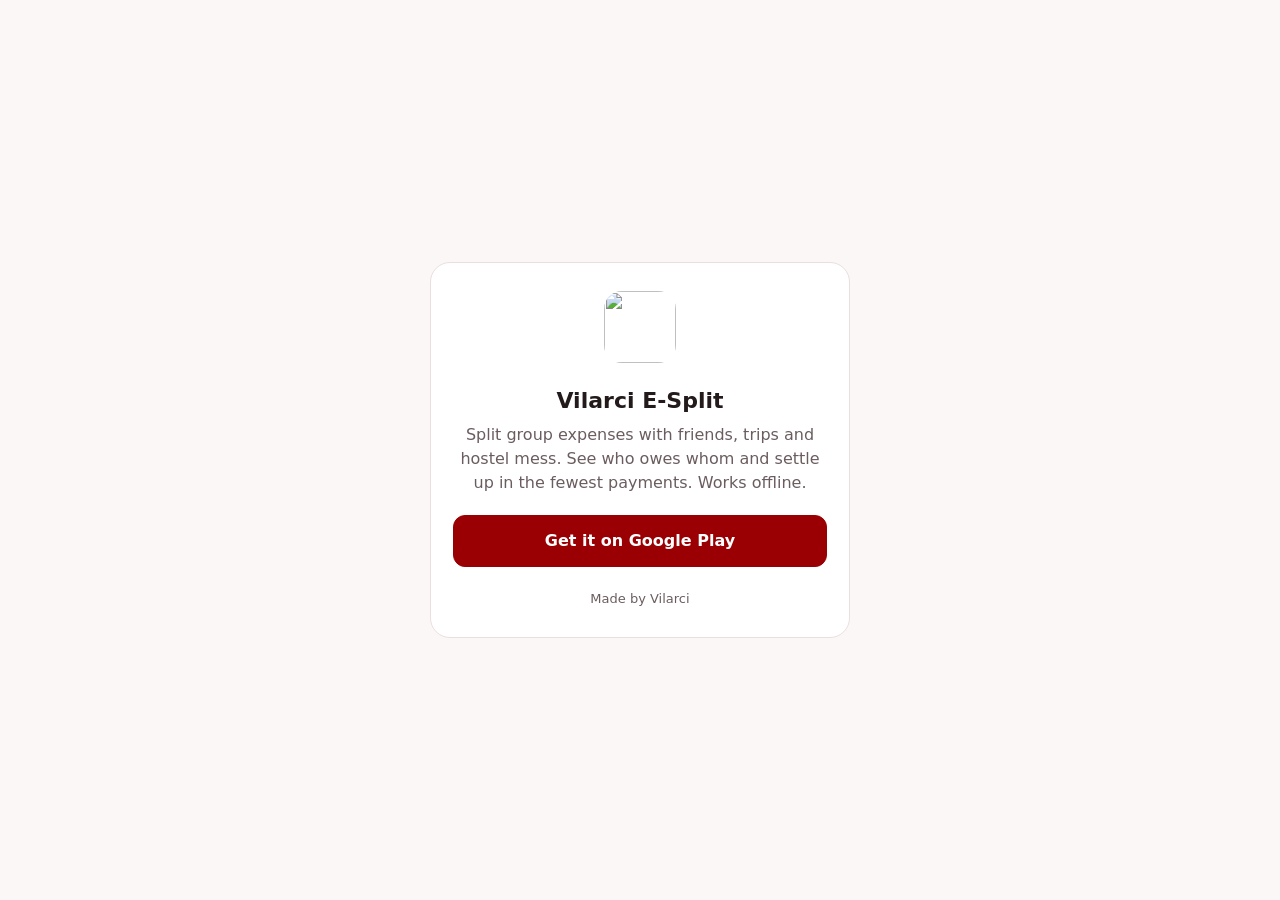
==== public/index.html @ 01f7b29c "Add the esplit.vilarci.in site: landing and invite page, App Links file - public/index.html: landing" ====
<!doctype html>
<html lang="en">
<head>
<meta charset="utf-8">
<meta name="viewport" content="width=device-width, initial-scale=1">
<title>Vilarci E-Split</title>
<meta name="description" content="Split group expenses with friends, trips and hostel mess. Works offline.">
<meta name="theme-color" content="#9A0003">
<link rel="icon" type="image/png" href="/favicon.png">
<link rel="apple-touch-icon" href="/icon-192.png">
<!-- Link previews (WhatsApp, Telegram). One page serves every path, so these stay general. -->
<meta property="og:type" content="website">
<meta property="og:site_name" content="Vilarci E-Split">
<meta property="og:title" content="Vilarci E-Split">
<meta property="og:description" content="Split group expenses with friends. Tap to join the group or get the app.">
<meta property="og:image" content="https://esplit.vilarci.in/icon-512.png">
<style>
  :root {
    --bg: #fbf7f6;
    --card: #ffffff;
    --text: #231a1b;
    --muted: #6b5d5f;
    --line: #eadfdf;
    --brand: #9a0003;
    --brand-text: #7a1f2b;
    --on-brand: #ffffff;
    --code-bg: #f6eeee;
  }
  @media (prefers-color-scheme: dark) {
    :root {
      --bg: #141012;
      --card: #1e181a;
      --text: #f3eced;
      --muted: #b4a7a9;
      --line: #342a2c;
      --brand: #b3141b;
      --brand-text: #f0a3a8;
      --on-brand: #ffffff;
      --code-bg: #2a2023;
    }
  }
  * { box-sizing: border-box; }
  body {
    margin: 0;
    min-height: 100vh;
    background: var(--bg);
    color: var(--text);
    font: 16px/1.5 system-ui, -apple-system, "Segoe UI", Roboto, "Noto Sans", sans-serif;
    display: flex;
    align-items: center;
    justify-content: center;
    padding: 24px 16px;
  }
  main {
    width: 100%;
    max-width: 420px;
    background: var(--card);
    border: 1px solid var(--line);
    border-radius: 20px;
    padding: 28px 22px;
    text-align: center;
  }
  .logo { width: 72px; height: 72px; border-radius: 18px; }
  h1 { font-size: 22px; margin: 14px 0 4px; }
  p { margin: 6px 0; color: var(--muted); }
  .brand { color: var(--brand-text); font-weight: 600; }
  .code {
    margin: 18px 0 6px;
    padding: 12px;
    border-radius: 12px;
    background: var(--code-bg);
    font: 600 26px/1.2 ui-monospace, "Cascadia Mono", Consolas, monospace;
    letter-spacing: 3px;
    color: var(--text);
  }
  .actions { display: grid; gap: 10px; margin-top: 20px; }
  .btn {
    display: block;
    padding: 13px 16px;
    border-radius: 12px;
    font-weight: 600;
    text-decoration: none;
    border: 1px solid var(--brand);
    cursor: pointer;
    font-size: 16px;
  }
  .btn.primary { background: var(--brand); color: var(--on-brand); }
  .btn.ghost { background: transparent; color: var(--brand-text); }
  .small { font-size: 14px; }
  ol { text-align: left; color: var(--muted); padding-left: 20px; margin: 18px 0 0; font-size: 14px; }
  li { margin: 4px 0; }
  [hidden] { display: none !important; }
  footer { margin-top: 22px; font-size: 13px; color: var(--muted); }
</style>
</head>
<body>
<main>
  <img class="logo" src="/icon-192.png" alt="" width="72" height="72">

  <!-- esplit.vilarci.in -->
  <section id="home">
    <h1>Vilarci E-Split</h1>
    <p>Split group expenses with friends, trips and hostel mess. See who owes whom and settle up in the fewest payments. Works offline.</p>
    <div class="actions">
      <a class="btn primary play" href="#">Get it on Google Play</a>
    </div>
  </section>

  <!-- esplit.vilarci.in/join/<code> -->
  <section id="join" hidden>
    <h1>You're invited to a group</h1>
    <p>on <span class="brand">Vilarci E-Split</span></p>
    <div class="code" id="code"></div>
    <button class="btn ghost small" id="copy" type="button">Copy code</button>
    <div class="actions">
      <a class="btn primary" id="open" href="#">Open in the app</a>
      <a class="btn ghost play" href="#">Get it on Google Play</a>
    </div>
    <ol>
      <li>Install the app (or update it to the latest version).</li>
      <li>Sign in. Joining a live group needs an account.</li>
      <li>Tap the invite link again, or enter the code in the app.</li>
    </ol>
  </section>

  <!-- a join link with a code that can't be right -->
  <section id="broken" hidden>
    <h1>This invite link doesn't look right</h1>
    <p>Ask the person who sent it for a new link or QR code.</p>
    <div class="actions">
      <a class="btn ghost play" href="#">Get the app</a>
    </div>
  </section>

  <footer>Made by Vilarci</footer>
</main>

<script>
  // Invite codes: 8 characters, no look-alikes (no 0/O or 1/I). Same rule as the app.
  var CODE = /^[23456789ABCDEFGHJKLMNPQRSTUVWXYZ]{8}$/;
  var PACKAGE = 'in.vilarci.expensesplit';
  var SCHEME = 'vesplit';

  // Cloudflare Pages serves this page for every path (there is no 404.html),
  // so /join/K7QM2XPA lands here. ?c=K7QM2XPA works too.
  function readCode() {
    var m = location.pathname.match(/^\/join\/([^/]+)/i);
    var raw = m ? decodeURIComponent(m[1]) : new URLSearchParams(location.search).get('c');
    return raw === null ? null : raw.toUpperCase().replace(/[\s-]/g, '');
  }

  function playUrl(code) {
    var url = 'https://play.google.com/store/apps/details?id=' + PACKAGE;
    // Kept by Play through the install, so a later app version can join by itself.
    return code ? url + '&referrer=' + encodeURIComponent('join=' + code) : url;
  }

  var code = readCode();
  var joining = code !== null;
  var valid = joining && CODE.test(code);

  document.querySelectorAll('.play').forEach(function (a) {
    a.href = playUrl(valid ? code : null);
  });

  if (joining) {
    document.getElementById('home').hidden = true;
    document.title = valid ? 'Join a group · Vilarci E-Split' : 'Invite link · Vilarci E-Split';
  }

  if (joining && !valid) {
    document.getElementById('broken').hidden = false;
  } else if (valid) {
    document.getElementById('join').hidden = false;
    document.getElementById('code').textContent = code.slice(0, 4) + '-' + code.slice(4);

    // Android: open the app if it's installed, else Play. Elsewhere there's no app to open.
    var open = document.getElementById('open');
    if (/Android/i.test(navigator.userAgent)) {
      open.href = 'intent://join/' + code + '#Intent;scheme=' + SCHEME + ';package=' + PACKAGE +
        ';S.browser_fallback_url=' + encodeURIComponent(playUrl(code)) + ';end';
    } else {
      open.hidden = true;
    }

    var copy = document.getElementById('copy');
    copy.addEventListener('click', function () {
      if (!navigator.clipboard) return;
      navigator.clipboard.writeText(code).then(function () {
        copy.textContent = 'Copied';
        setTimeout(function () { copy.textContent = 'Copy code'; }, 1500);
      });
    });
  }
</script>
</body>
</html>
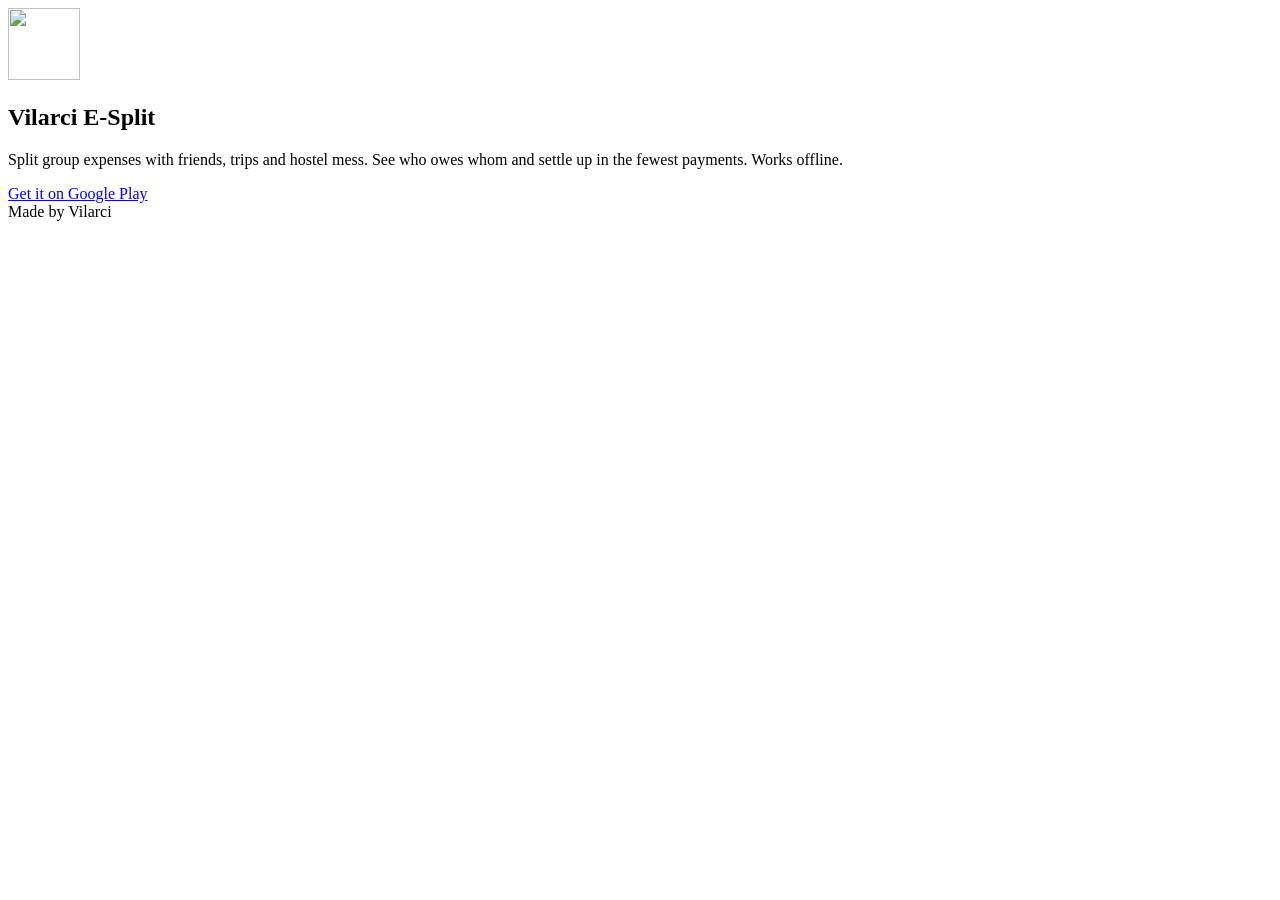
==== commit 66577e21: "Add a 404 page and keep invite links working with _redirects - public/404.html: "Page not found" wit" ====
--- a/public/index.html
+++ b/public/index.html
@@ -8,90 +8,13 @@
 <meta name="theme-color" content="#9A0003">
 <link rel="icon" type="image/png" href="/favicon.png">
 <link rel="apple-touch-icon" href="/icon-192.png">
-<!-- Link previews (WhatsApp, Telegram). One page serves every path, so these stay general. -->
+<!-- Link previews (WhatsApp, Telegram). This page serves / and every /join/<code>, so these stay general. -->
 <meta property="og:type" content="website">
 <meta property="og:site_name" content="Vilarci E-Split">
 <meta property="og:title" content="Vilarci E-Split">
 <meta property="og:description" content="Split group expenses with friends. Tap to join the group or get the app.">
 <meta property="og:image" content="https://esplit.vilarci.in/icon-512.png">
-<style>
-  :root {
-    --bg: #fbf7f6;
-    --card: #ffffff;
-    --text: #231a1b;
-    --muted: #6b5d5f;
-    --line: #eadfdf;
-    --brand: #9a0003;
-    --brand-text: #7a1f2b;
-    --on-brand: #ffffff;
-    --code-bg: #f6eeee;
-  }
-  @media (prefers-color-scheme: dark) {
-    :root {
-      --bg: #141012;
-      --card: #1e181a;
-      --text: #f3eced;
-      --muted: #b4a7a9;
-      --line: #342a2c;
-      --brand: #b3141b;
-      --brand-text: #f0a3a8;
-      --on-brand: #ffffff;
-      --code-bg: #2a2023;
-    }
-  }
-  * { box-sizing: border-box; }
-  body {
-    margin: 0;
-    min-height: 100vh;
-    background: var(--bg);
-    color: var(--text);
-    font: 16px/1.5 system-ui, -apple-system, "Segoe UI", Roboto, "Noto Sans", sans-serif;
-    display: flex;
-    align-items: center;
-    justify-content: center;
-    padding: 24px 16px;
-  }
-  main {
-    width: 100%;
-    max-width: 420px;
-    background: var(--card);
-    border: 1px solid var(--line);
-    border-radius: 20px;
-    padding: 28px 22px;
-    text-align: center;
-  }
-  .logo { width: 72px; height: 72px; border-radius: 18px; }
-  h1 { font-size: 22px; margin: 14px 0 4px; }
-  p { margin: 6px 0; color: var(--muted); }
-  .brand { color: var(--brand-text); font-weight: 600; }
-  .code {
-    margin: 18px 0 6px;
-    padding: 12px;
-    border-radius: 12px;
-    background: var(--code-bg);
-    font: 600 26px/1.2 ui-monospace, "Cascadia Mono", Consolas, monospace;
-    letter-spacing: 3px;
-    color: var(--text);
-  }
-  .actions { display: grid; gap: 10px; margin-top: 20px; }
-  .btn {
-    display: block;
-    padding: 13px 16px;
-    border-radius: 12px;
-    font-weight: 600;
-    text-decoration: none;
-    border: 1px solid var(--brand);
-    cursor: pointer;
-    font-size: 16px;
-  }
-  .btn.primary { background: var(--brand); color: var(--on-brand); }
-  .btn.ghost { background: transparent; color: var(--brand-text); }
-  .small { font-size: 14px; }
-  ol { text-align: left; color: var(--muted); padding-left: 20px; margin: 18px 0 0; font-size: 14px; }
-  li { margin: 4px 0; }
-  [hidden] { display: none !important; }
-  footer { margin-top: 22px; font-size: 13px; color: var(--muted); }
-</style>
+<link rel="stylesheet" href="/style.css">
 </head>
 <body>
 <main>
@@ -141,8 +64,7 @@
   var PACKAGE = 'in.vilarci.expensesplit';
   var SCHEME = 'vesplit';
 
-  // Cloudflare Pages serves this page for every path (there is no 404.html),
-  // so /join/K7QM2XPA lands here. ?c=K7QM2XPA works too.
+  // _redirects serves this page for /join/K7QM2XPA (the address stays). ?c=K7QM2XPA works too.
   function readCode() {
     var m = location.pathname.match(/^\/join\/([^/]+)/i);
     var raw = m ? decodeURIComponent(m[1]) : new URLSearchParams(location.search).get('c');
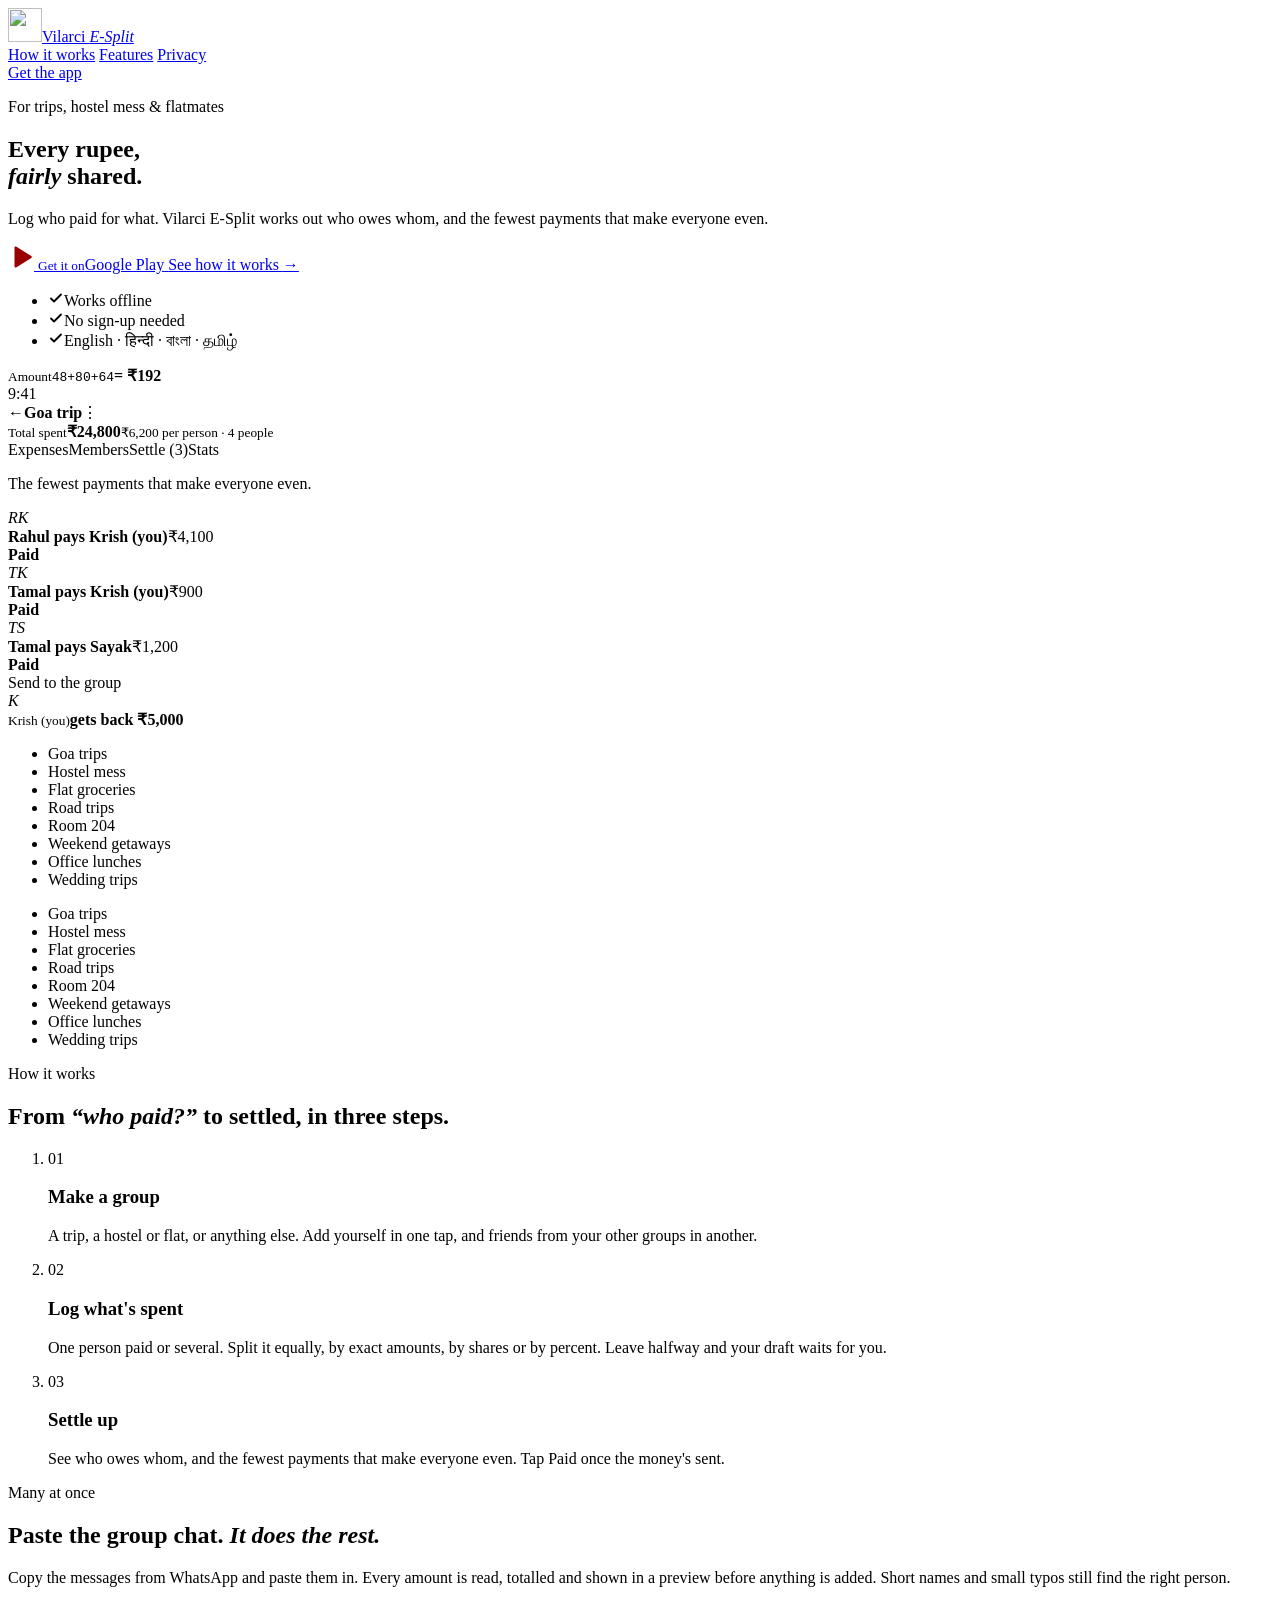
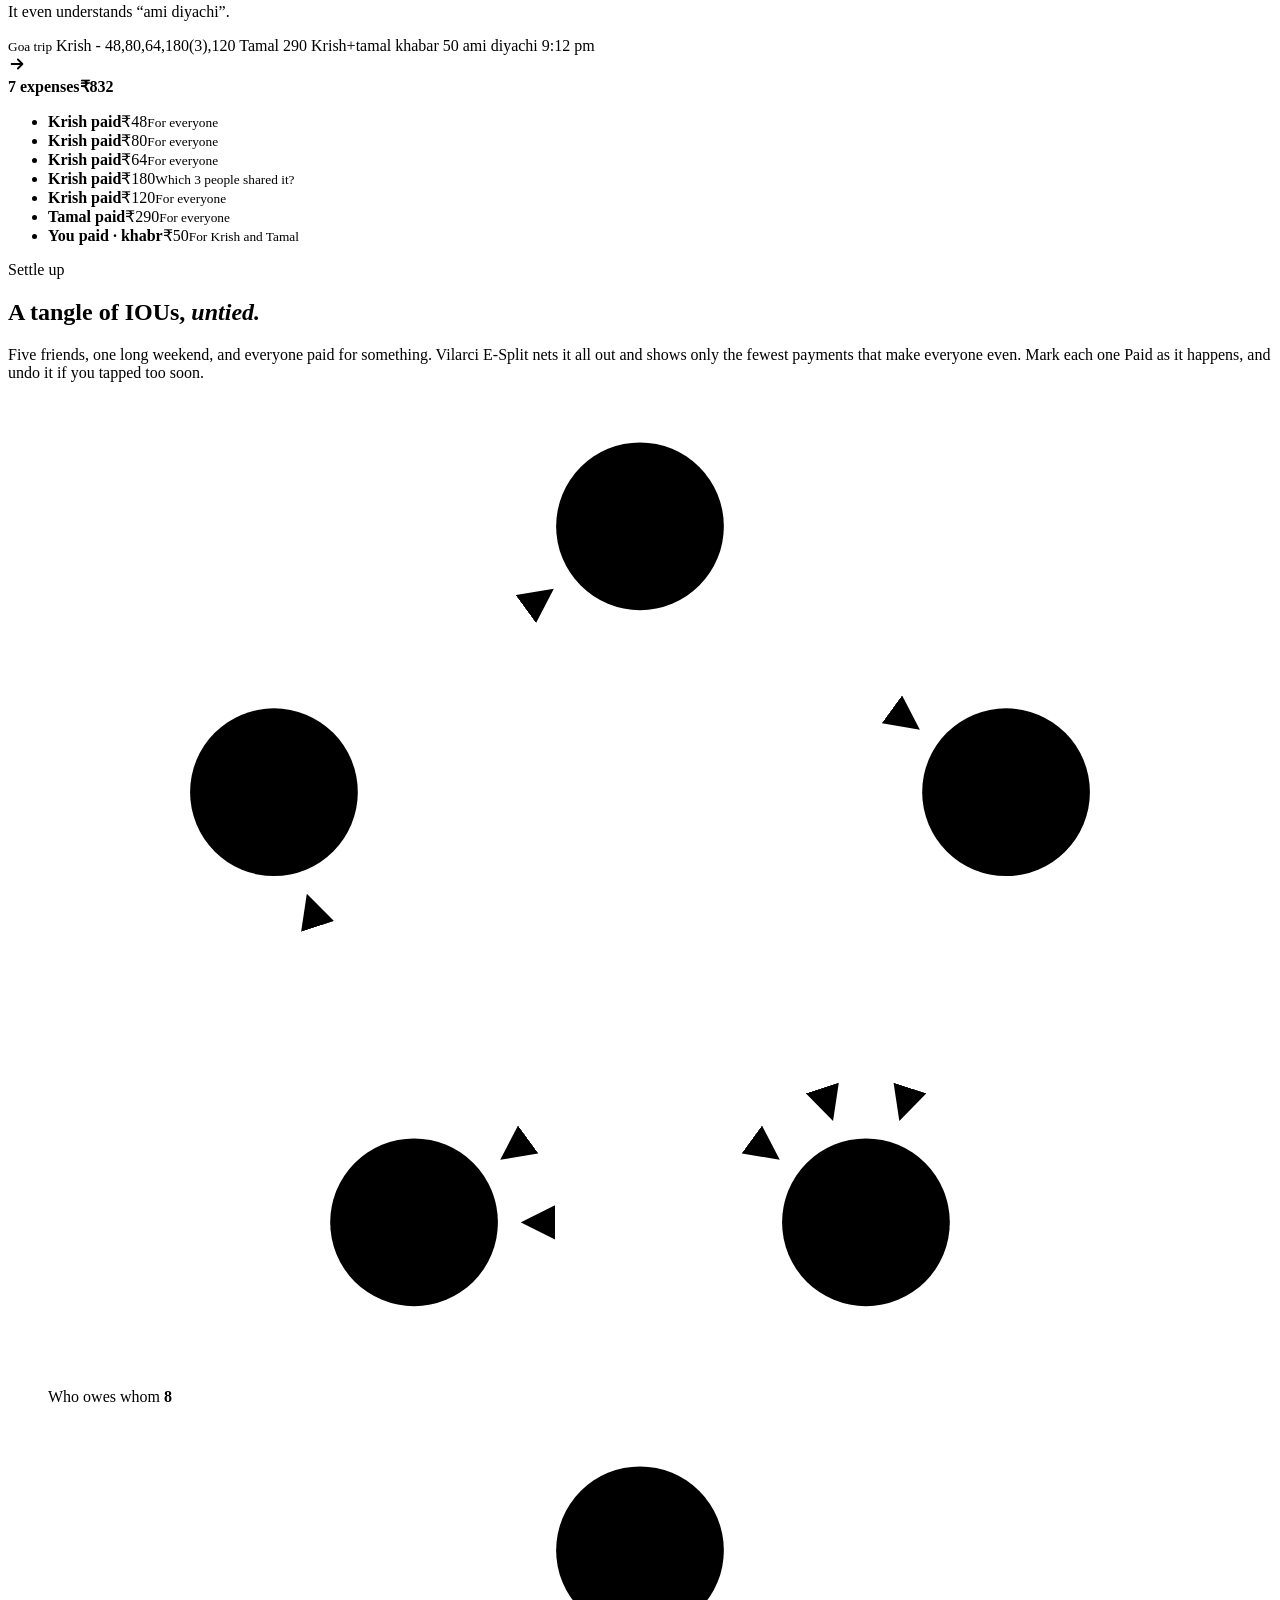
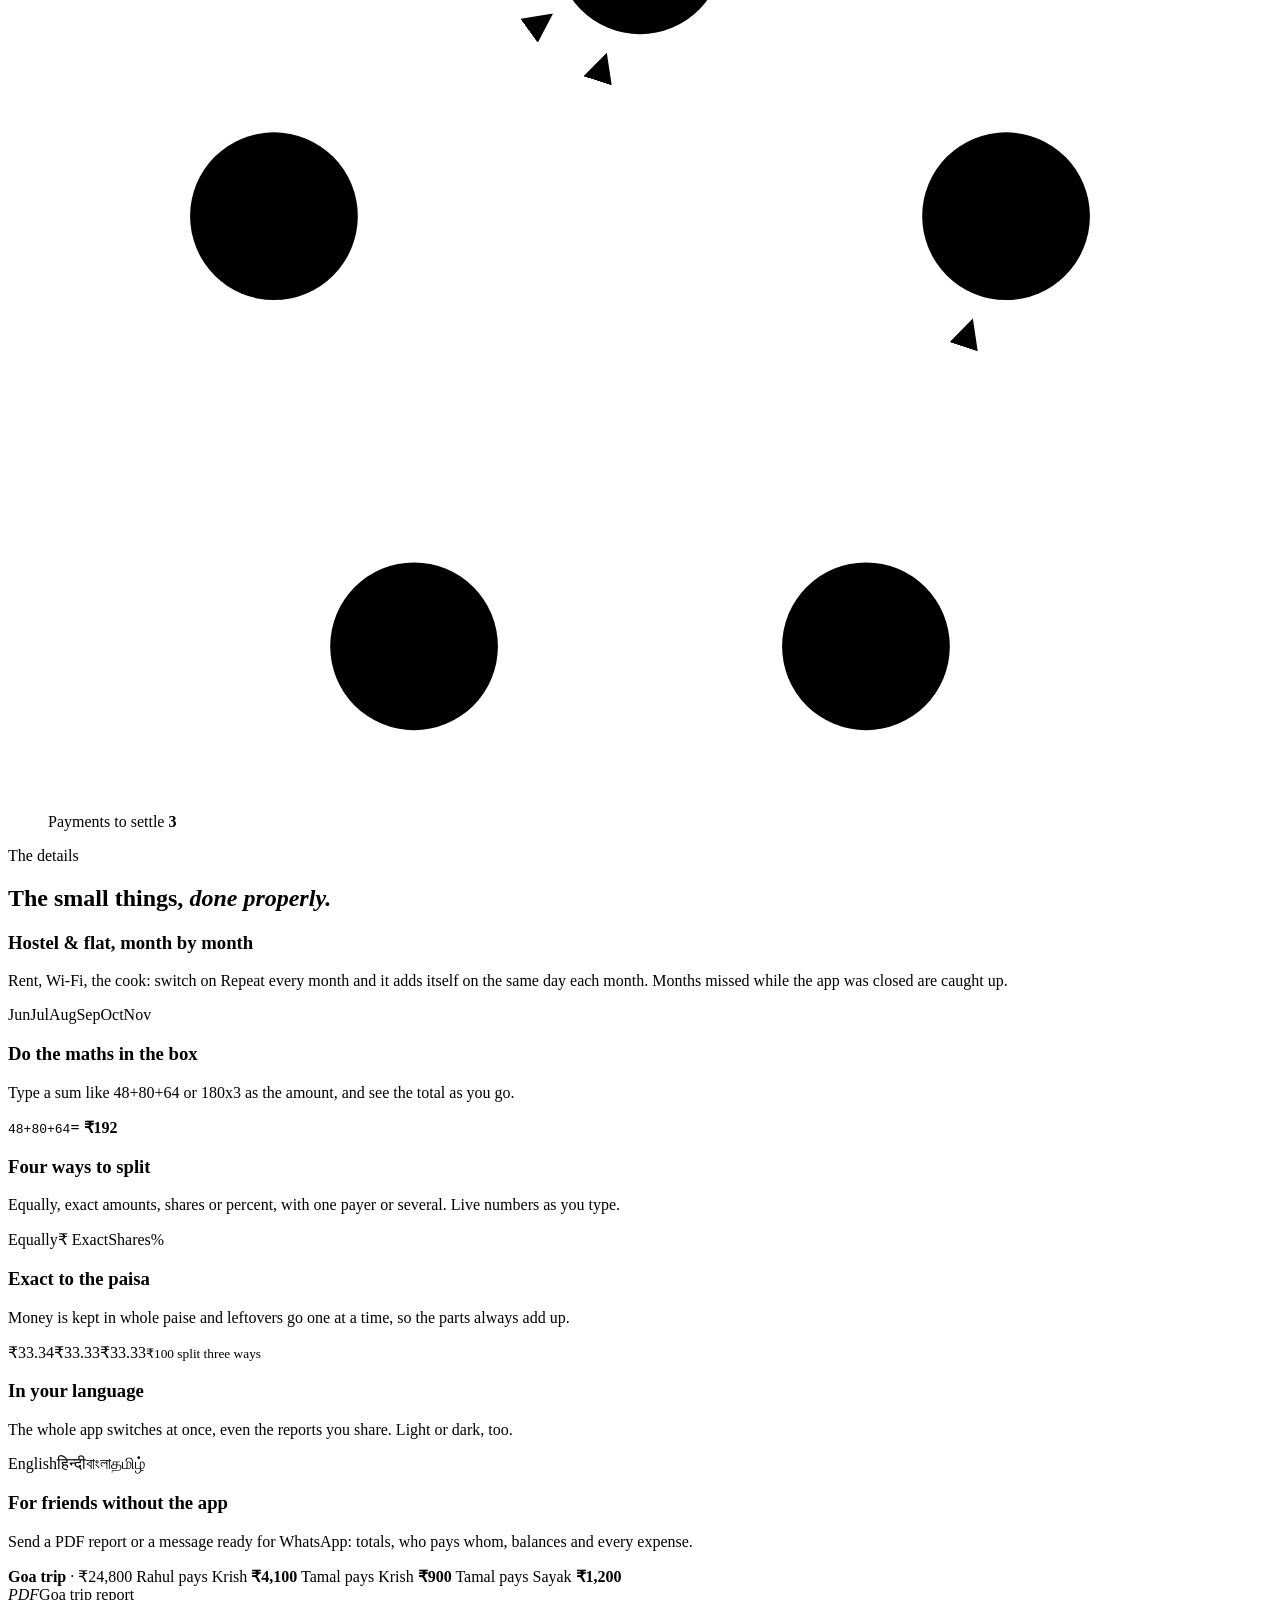
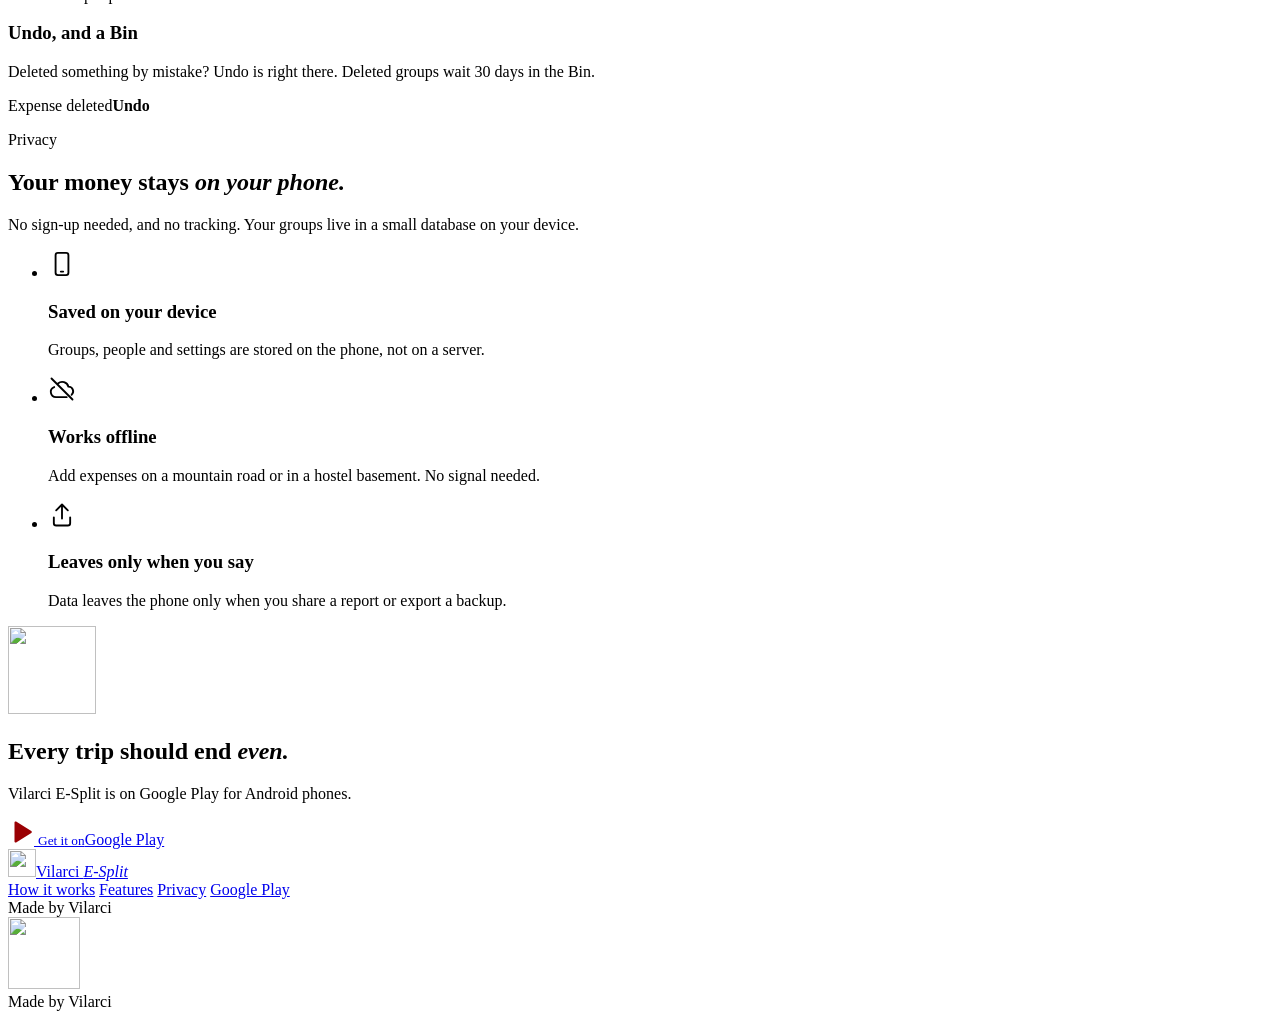
==== commit 918ed8bc: "home page updated" ====
--- a/public/index.html
+++ b/public/index.html
@@ -14,20 +14,298 @@
 <meta property="og:title" content="Vilarci E-Split">
 <meta property="og:description" content="Split group expenses with friends. Tap to join the group or get the app.">
 <meta property="og:image" content="https://esplit.vilarci.in/icon-512.png">
+<script>
+  // Invite links (/join/<code>, ?c=<code>) show the invite card instead of the landing page.
+  // Decided before anything paints, so the landing never flashes. Same test as readCode() below.
+  document.documentElement.classList.add('js');
+  if (/^\/join\/[^/]/i.test(location.pathname) || new URLSearchParams(location.search).has('c')) {
+    document.documentElement.classList.add('invite');
+  }
+</script>
+<link rel="preconnect" href="https://fonts.googleapis.com">
+<link rel="preconnect" href="https://fonts.gstatic.com" crossorigin>
+<link rel="stylesheet" href="https://fonts.googleapis.com/css2?family=Hanken+Grotesk:wght@400;500;600;700&family=Instrument+Serif:ital@0;1&display=swap">
 <link rel="stylesheet" href="/style.css">
+<link rel="stylesheet" href="/home.css">
 </head>
 <body>
-<main>
+<!-- esplit.vilarci.in: the landing page (styles in home.css). Invite links hide it. -->
+<div class="lp" id="home">
+  <header class="lp-nav">
+    <div class="lp-wrap lp-nav-in">
+      <a class="lp-mark" href="/"><img src="/icon-192.png" alt="" width="34" height="34"><span>Vilarci <em>E-Split</em></span></a>
+      <nav class="lp-links" aria-label="Sections">
+        <a href="#how">How it works</a>
+        <a href="#features">Features</a>
+        <a href="#privacy">Privacy</a>
+      </nav>
+      <a class="lp-pill play" href="https://play.google.com/store/apps/details?id=in.vilarci.expensesplit">Get the app</a>
+    </div>
+  </header>
+
+  <main class="lp-main">
+    <section class="lp-hero">
+      <div class="lp-grain" aria-hidden="true"></div>
+      <div class="lp-ring" aria-hidden="true"></div>
+      <div class="lp-wrap lp-hero-in">
+        <div class="lp-hero-copy">
+          <p class="lp-eyebrow">For trips, hostel mess &amp; flatmates</p>
+          <h1 class="lp-display">Every rupee,<br><em>fairly</em> shared.</h1>
+          <p class="lp-lede">Log who paid for what. Vilarci E-Split works out who owes whom, and the fewest payments that make everyone even.</p>
+          <div class="lp-cta">
+            <a class="lp-play play" href="https://play.google.com/store/apps/details?id=in.vilarci.expensesplit">
+              <svg viewBox="0 0 24 24" width="26" height="26" aria-hidden="true"><path fill="#9a0003" d="M6 3.2v17.6a1 1 0 0 0 1.5.86l14-8.8a1 1 0 0 0 0-1.72l-14-8.8A1 1 0 0 0 6 3.2z"/></svg>
+              <span><small>Get it on</small>Google Play</span>
+            </a>
+            <a class="lp-link" href="#how">See how it works <span aria-hidden="true">→</span></a>
+          </div>
+          <ul class="lp-facts">
+            <li><svg viewBox="0 0 16 16" width="16" height="16" fill="none" stroke="currentColor" stroke-width="1.8" stroke-linecap="round" stroke-linejoin="round" aria-hidden="true"><path d="M3 8.5l3 3 7-7"/></svg>Works offline</li>
+            <li><svg viewBox="0 0 16 16" width="16" height="16" fill="none" stroke="currentColor" stroke-width="1.8" stroke-linecap="round" stroke-linejoin="round" aria-hidden="true"><path d="M3 8.5l3 3 7-7"/></svg>No sign-up needed</li>
+            <li><svg viewBox="0 0 16 16" width="16" height="16" fill="none" stroke="currentColor" stroke-width="1.8" stroke-linecap="round" stroke-linejoin="round" aria-hidden="true"><path d="M3 8.5l3 3 7-7"/></svg>English · <span lang="hi">हिन्दी</span> · <span lang="bn">বাংলা</span> · <span lang="ta">தமிழ்</span></li>
+          </ul>
+        </div>
+
+        <div class="lp-stage" role="img" aria-label="The app's Settle tab for a Goa trip: ₹24,800 spent by 4 people, settled in 3 payments.">
+          <div class="chip chip-sum"><small>Amount</small><code>48+80+64</code><b>= ₹192</b></div>
+          <div class="ph">
+            <div class="ph-screen">
+              <div class="ph-status"><span>9:41</span><i></i></div>
+              <div class="ph-head">
+                <div class="ph-bar"><span>←</span><b>Goa trip</b><span>⋮</span></div>
+                <div class="ph-total"><small>Total spent</small><strong>₹24,800</strong><small>₹6,200 per person · 4 people</small></div>
+                <div class="ph-tabs"><span>Expenses</span><span>Members</span><span class="on">Settle (3)</span><span>Stats</span></div>
+              </div>
+              <div class="ph-body">
+                <p class="ph-note">The fewest payments that make everyone even.</p>
+                <div class="ph-row">
+                  <div class="ph-pair"><i class="av" style="--c:#1E4FA8">R</i><i class="av" style="--c:#7A1F2B">K</i></div>
+                  <div><b>Rahul pays Krish (you)</b><span>₹4,100</span></div>
+                  <strong class="ph-paid">Paid</strong>
+                </div>
+                <div class="ph-row">
+                  <div class="ph-pair"><i class="av" style="--c:#B5651D">T</i><i class="av" style="--c:#7A1F2B">K</i></div>
+                  <div><b>Tamal pays Krish (you)</b><span>₹900</span></div>
+                  <strong class="ph-paid">Paid</strong>
+                </div>
+                <div class="ph-row">
+                  <div class="ph-pair"><i class="av" style="--c:#B5651D">T</i><i class="av" style="--c:#00838F">S</i></div>
+                  <div><b>Tamal pays Sayak</b><span>₹1,200</span></div>
+                  <strong class="ph-paid">Paid</strong>
+                </div>
+                <div class="ph-send">Send to the group</div>
+              </div>
+            </div>
+          </div>
+          <div class="chip chip-back"><i class="av" style="--c:#7A1F2B">K</i><div><small>Krish (you)</small><b>gets back ₹5,000</b></div></div>
+        </div>
+      </div>
+    </section>
+
+    <div class="lp-strip" aria-label="Made for">
+      <div class="lp-strip-track">
+        <ul><li>Goa trips</li><li>Hostel mess</li><li>Flat groceries</li><li>Road trips</li><li>Room 204</li><li>Weekend getaways</li><li>Office lunches</li><li>Wedding trips</li></ul>
+        <ul aria-hidden="true"><li>Goa trips</li><li>Hostel mess</li><li>Flat groceries</li><li>Road trips</li><li>Room 204</li><li>Weekend getaways</li><li>Office lunches</li><li>Wedding trips</li></ul>
+      </div>
+    </div>
+
+    <section class="lp-sec" id="how">
+      <div class="lp-wrap">
+        <div class="lp-head rv">
+          <p class="lp-kicker">How it works</p>
+          <h2 class="lp-h2">From <em>“who paid?”</em> to settled, in three steps.</h2>
+        </div>
+        <ol class="lp-steps rv">
+          <li><span class="lp-num">01</span><h3>Make a group</h3><p>A trip, a hostel or flat, or anything else. Add yourself in one tap, and friends from your other groups in another.</p></li>
+          <li><span class="lp-num">02</span><h3>Log what's spent</h3><p>One person paid or several. Split it equally, by exact amounts, by shares or by percent. Leave halfway and your draft waits for you.</p></li>
+          <li><span class="lp-num">03</span><h3>Settle up</h3><p>See who owes whom, and the fewest payments that make everyone even. Tap Paid once the money's sent.</p></li>
+        </ol>
+      </div>
+    </section>
+
+    <section class="lp-sec lp-spot" id="features">
+      <div class="lp-wrap lp-spot-in">
+        <div class="lp-spot-copy rv">
+          <p class="lp-kicker">Many at once</p>
+          <h2 class="lp-h2">Paste the group chat. <em>It does the rest.</em></h2>
+          <p class="lp-sub">Copy the messages from WhatsApp and paste them in. Every amount is read, totalled and shown in a preview before anything is added. Short names and small typos still find the right person.</p>
+          <p class="lp-aside">It even understands <q>ami diyachi</q>.</p>
+        </div>
+        <div class="lp-parse rv" role="img" aria-label="A pasted WhatsApp message turned into 7 expenses worth ₹832, with one row asking which 3 people shared ₹180.">
+          <div class="bubble">
+            <small>Goa trip</small>
+            <span>Krish - 48,80,64,180(3),120</span>
+            <span>Tamal 290</span>
+            <span>Krish+tamal khabar 50 ami diyachi</span>
+            <time>9:12 pm</time>
+          </div>
+          <div class="lp-parse-arrow"><svg viewBox="0 0 20 20" width="18" height="18" fill="none" stroke="currentColor" stroke-width="2" stroke-linecap="round" stroke-linejoin="round"><path d="M4 10h12M11 5l5 5-5 5"/></svg></div>
+          <div class="preview">
+            <header><b>7 expenses</b><strong>₹832</strong></header>
+            <ul>
+              <li><b>Krish paid</b><span>₹48</span><small>For everyone</small></li>
+              <li><b>Krish paid</b><span>₹80</span><small>For everyone</small></li>
+              <li><b>Krish paid</b><span>₹64</span><small>For everyone</small></li>
+              <li class="ask"><b>Krish paid</b><span>₹180</span><small>Which 3 people shared it?</small></li>
+              <li><b>Krish paid</b><span>₹120</span><small>For everyone</small></li>
+              <li><b>Tamal paid</b><span>₹290</span><small>For everyone</small></li>
+              <li><b>You paid · khabr</b><span>₹50</span><small>For Krish and Tamal</small></li>
+            </ul>
+          </div>
+        </div>
+      </div>
+    </section>
+
+    <section class="lp-sec lp-spot flip">
+      <div class="lp-wrap lp-spot-in">
+        <div class="lp-spot-copy rv">
+          <p class="lp-kicker">Settle up</p>
+          <h2 class="lp-h2">A tangle of IOUs, <em>untied.</em></h2>
+          <p class="lp-sub">Five friends, one long weekend, and everyone paid for something. Vilarci E-Split nets it all out and shows only the fewest payments that make everyone even. Mark each one Paid as it happens, and undo it if you tapped too soon.</p>
+        </div>
+        <div class="lp-settle rv" role="img" aria-label="Eight debts between five friends reduced to three payments.">
+          <figure>
+            <svg viewBox="0 0 240 200" aria-hidden="true">
+              <defs><marker id="hb" viewBox="0 0 10 10" refX="8" refY="5" markerWidth="7" markerHeight="7" orient="auto-start-reverse"><path class="net-head" d="M0 0L10 5L0 10z"/></marker></defs>
+              <path class="net-edge" marker-end="url(#hb)" d="M136.2 37.8L175.6 66.4"/>
+              <path class="net-edge" marker-end="url(#hb)" d="M188.0 98.9L173.0 145.2"/>
+              <path class="net-edge" marker-end="url(#hb)" d="M145.8 167.1L97.2 167.1"/>
+              <path class="net-edge" marker-end="url(#hb)" d="M68.0 148.1L52.9 101.8"/>
+              <path class="net-edge" marker-end="url(#hb)" d="M62.0 68.1L101.4 39.5"/>
+              <path class="net-edge" marker-end="url(#hb)" d="M126.2 45.0L158.7 145.2"/>
+              <path class="net-edge" marker-end="url(#hb)" d="M178.0 91.7L92.8 153.6"/>
+              <path class="net-edge" marker-end="url(#hb)" d="M62.0 91.7L147.2 153.6"/>
+              <g class="net-node"><circle cx="120" cy="26" r="17"/><text x="120" y="26">K</text><circle cx="194.2" cy="79.9" r="17"/><text x="194.2" y="79.9">S</text><circle cx="165.8" cy="167.1" r="17"/><text x="165.8" y="167.1">T</text><circle cx="74.2" cy="167.1" r="17"/><text x="74.2" y="167.1">R</text><circle cx="45.8" cy="79.9" r="17"/><text x="45.8" y="79.9">O</text></g>
+            </svg>
+            <figcaption>Who owes whom <strong>8</strong></figcaption>
+          </figure>
+          <figure class="after">
+            <svg viewBox="0 0 240 200" aria-hidden="true">
+              <defs><marker id="ha" viewBox="0 0 10 10" refX="8" refY="5" markerWidth="6" markerHeight="6" orient="auto-start-reverse"><path class="net-head" d="M0 0L10 5L0 10z"/></marker></defs>
+              <path class="net-edge" marker-end="url(#ha)" d="M80.3 148.1L112.9 47.9"/>
+              <path class="net-edge" marker-end="url(#ha)" d="M62.0 68.1L101.4 39.5"/>
+              <path class="net-edge" marker-end="url(#ha)" d="M172.0 148.1L187.1 101.8"/>
+              <g class="net-node"><circle cx="120" cy="26" r="17"/><text x="120" y="26">K</text><circle cx="194.2" cy="79.9" r="17"/><text x="194.2" y="79.9">S</text><circle cx="165.8" cy="167.1" r="17"/><text x="165.8" y="167.1">T</text><circle cx="74.2" cy="167.1" r="17"/><text x="74.2" y="167.1">R</text><circle cx="45.8" cy="79.9" r="17"/><text x="45.8" y="79.9">O</text></g>
+            </svg>
+            <figcaption>Payments to settle <strong>3</strong></figcaption>
+          </figure>
+        </div>
+      </div>
+    </section>
+
+    <section class="lp-sec">
+      <div class="lp-wrap">
+        <div class="lp-head rv">
+          <p class="lp-kicker">The details</p>
+          <h2 class="lp-h2">The small things, <em>done properly.</em></h2>
+        </div>
+        <div class="lp-bento">
+          <article class="tile wide rv">
+            <h3>Hostel &amp; flat, month by month</h3>
+            <p>Rent, Wi-Fi, the cook: switch on Repeat every month and it adds itself on the same day each month. Months missed while the app was closed are caught up.</p>
+            <div class="art art-month" aria-hidden="true"><span>Jun</span><span>Jul</span><span>Aug</span><span>Sep</span><span>Oct</span><span class="now">Nov</span></div>
+          </article>
+          <article class="tile rv">
+            <h3>Do the maths in the box</h3>
+            <p>Type a sum like 48+80+64 or 180x3 as the amount, and see the total as you go.</p>
+            <div class="art art-sum" aria-hidden="true"><code>48+80+64</code><b>= ₹192</b></div>
+          </article>
+          <article class="tile rv">
+            <h3>Four ways to split</h3>
+            <p>Equally, exact amounts, shares or percent, with one payer or several. Live numbers as you type.</p>
+            <div class="art art-chips" aria-hidden="true"><span class="on">Equally</span><span>₹ Exact</span><span>Shares</span><span>%</span></div>
+          </article>
+          <article class="tile rv">
+            <h3>Exact to the paisa</h3>
+            <p>Money is kept in whole paise and leftovers go one at a time, so the parts always add up.</p>
+            <div class="art art-paise" aria-hidden="true"><span>₹33.34</span><span>₹33.33</span><span>₹33.33</span><small>₹100 split three ways</small></div>
+          </article>
+          <article class="tile ink rv">
+            <h3>In your language</h3>
+            <p>The whole app switches at once, even the reports you share. Light or dark, too.</p>
+            <div class="art art-langs"><span>English</span><span lang="hi">हिन्दी</span><span lang="bn">বাংলা</span><span lang="ta">தமிழ்</span></div>
+          </article>
+          <article class="tile wide rv">
+            <h3>For friends without the app</h3>
+            <p>Send a PDF report or a message ready for WhatsApp: totals, who pays whom, balances and every expense.</p>
+            <div class="art art-msg" aria-hidden="true">
+              <span><b>Goa trip</b> · ₹24,800</span>
+              <span>Rahul pays Krish <b>₹4,100</b></span>
+              <span>Tamal pays Krish <b>₹900</b></span>
+              <span>Tamal pays Sayak <b>₹1,200</b></span>
+              <div class="pdf"><i>PDF</i>Goa trip report</div>
+            </div>
+          </article>
+          <article class="tile rv">
+            <h3>Undo, and a Bin</h3>
+            <p>Deleted something by mistake? Undo is right there. Deleted groups wait 30 days in the Bin.</p>
+            <div class="art art-undo" aria-hidden="true"><span>Expense deleted</span><b>Undo</b></div>
+          </article>
+        </div>
+      </div>
+    </section>
+
+    <section class="lp-private" id="privacy">
+      <div class="lp-grain" aria-hidden="true"></div>
+      <div class="lp-lock" aria-hidden="true"></div>
+      <div class="lp-wrap">
+        <div class="lp-head rv" style="margin-bottom:0">
+          <p class="lp-kicker">Privacy</p>
+          <h2 class="lp-h2">Your money stays <em>on your phone.</em></h2>
+          <p class="lp-sub">No sign-up needed, and no tracking. Your groups live in a small database on your device.</p>
+        </div>
+        <ul class="lp-promises rv">
+          <li>
+            <svg viewBox="0 0 24 24" width="28" height="28" fill="none" stroke="currentColor" stroke-width="1.6" stroke-linecap="round" stroke-linejoin="round" aria-hidden="true"><rect x="6.5" y="2.5" width="11" height="19" rx="2"/><path d="M11 18.5h2"/></svg>
+            <h3>Saved on your device</h3>
+            <p>Groups, people and settings are stored on the phone, not on a server.</p>
+          </li>
+          <li>
+            <svg viewBox="0 0 24 24" width="28" height="28" fill="none" stroke="currentColor" stroke-width="1.6" stroke-linecap="round" stroke-linejoin="round" aria-hidden="true"><path d="M3 3l18 18M8.6 7.3A5.5 5.5 0 0 1 17.5 10 4 4 0 0 1 20.2 17M16 19H7a4.5 4.5 0 0 1-1.7-8.7"/></svg>
+            <h3>Works offline</h3>
+            <p>Add expenses on a mountain road or in a hostel basement. No signal needed.</p>
+          </li>
+          <li>
+            <svg viewBox="0 0 24 24" width="28" height="28" fill="none" stroke="currentColor" stroke-width="1.6" stroke-linecap="round" stroke-linejoin="round" aria-hidden="true"><path d="M12 15V3M7 8l5-5 5 5M5 14v5a2 2 0 0 0 2 2h10a2 2 0 0 0 2-2v-5"/></svg>
+            <h3>Leaves only when you say</h3>
+            <p>Data leaves the phone only when you share a report or export a backup.</p>
+          </li>
+        </ul>
+      </div>
+    </section>
+
+    <section class="lp-final">
+      <div class="lp-grain" aria-hidden="true"></div>
+      <div class="lp-ring" aria-hidden="true"></div>
+      <div class="lp-wrap rv">
+        <img src="/icon-192.png" alt="" width="88" height="88">
+        <h2>Every trip should end <em>even.</em></h2>
+        <p>Vilarci E-Split is on Google Play for Android phones.</p>
+        <a class="lp-play play" href="https://play.google.com/store/apps/details?id=in.vilarci.expensesplit">
+          <svg viewBox="0 0 24 24" width="26" height="26" aria-hidden="true"><path fill="#9a0003" d="M6 3.2v17.6a1 1 0 0 0 1.5.86l14-8.8a1 1 0 0 0 0-1.72l-14-8.8A1 1 0 0 0 6 3.2z"/></svg>
+          <span><small>Get it on</small>Google Play</span>
+        </a>
+      </div>
+    </section>
+  </main>
+
+  <footer class="lp-foot">
+    <div class="lp-wrap">
+      <a class="lp-mark" href="/"><img src="/icon-192.png" alt="" width="28" height="28"><span>Vilarci <em>E-Split</em></span></a>
+      <nav aria-label="Footer">
+        <a href="#how">How it works</a>
+        <a href="#features">Features</a>
+        <a href="#privacy">Privacy</a>
+        <a class="play" href="https://play.google.com/store/apps/details?id=in.vilarci.expensesplit">Google Play</a>
+      </nav>
+      <span>Made by Vilarci</span>
+    </div>
+  </footer>
+</div>
+
+<!-- Invite links: the small card from style.css. home.css hides it on the landing page. -->
+<main class="invite-card">
   <img class="logo" src="/icon-192.png" alt="" width="72" height="72">
-
-  <!-- esplit.vilarci.in -->
-  <section id="home">
-    <h1>Vilarci E-Split</h1>
-    <p>Split group expenses with friends, trips and hostel mess. See who owes whom and settle up in the fewest payments. Works offline.</p>
-    <div class="actions">
-      <a class="btn primary play" href="#">Get it on Google Play</a>
-    </div>
-  </section>
 
   <!-- esplit.vilarci.in/join/<code> -->
   <section id="join" hidden>
@@ -115,5 +393,30 @@
     });
   }
 </script>
+<script>
+  // Landing page only: the nav turns solid once it leaves the red hero, and sections fade in on scroll.
+  (function () {
+    if (joining) return;
+    var nav = document.querySelector('.lp-nav');
+    var hero = document.querySelector('.lp-hero');
+    function onScroll() {
+      nav.classList.toggle('solid', window.scrollY > hero.offsetHeight - nav.offsetHeight);
+    }
+    window.addEventListener('scroll', onScroll, { passive: true });
+    onScroll();
+
+    var items = document.querySelectorAll('.rv');
+    if (!('IntersectionObserver' in window)) {
+      items.forEach(function (el) { el.classList.add('in'); });
+      return;
+    }
+    var io = new IntersectionObserver(function (entries) {
+      entries.forEach(function (e) {
+        if (e.isIntersecting) { e.target.classList.add('in'); io.unobserve(e.target); }
+      });
+    }, { rootMargin: '0px 0px -8% 0px' });
+    items.forEach(function (el) { io.observe(el); });
+  })();
+</script>
 </body>
 </html>
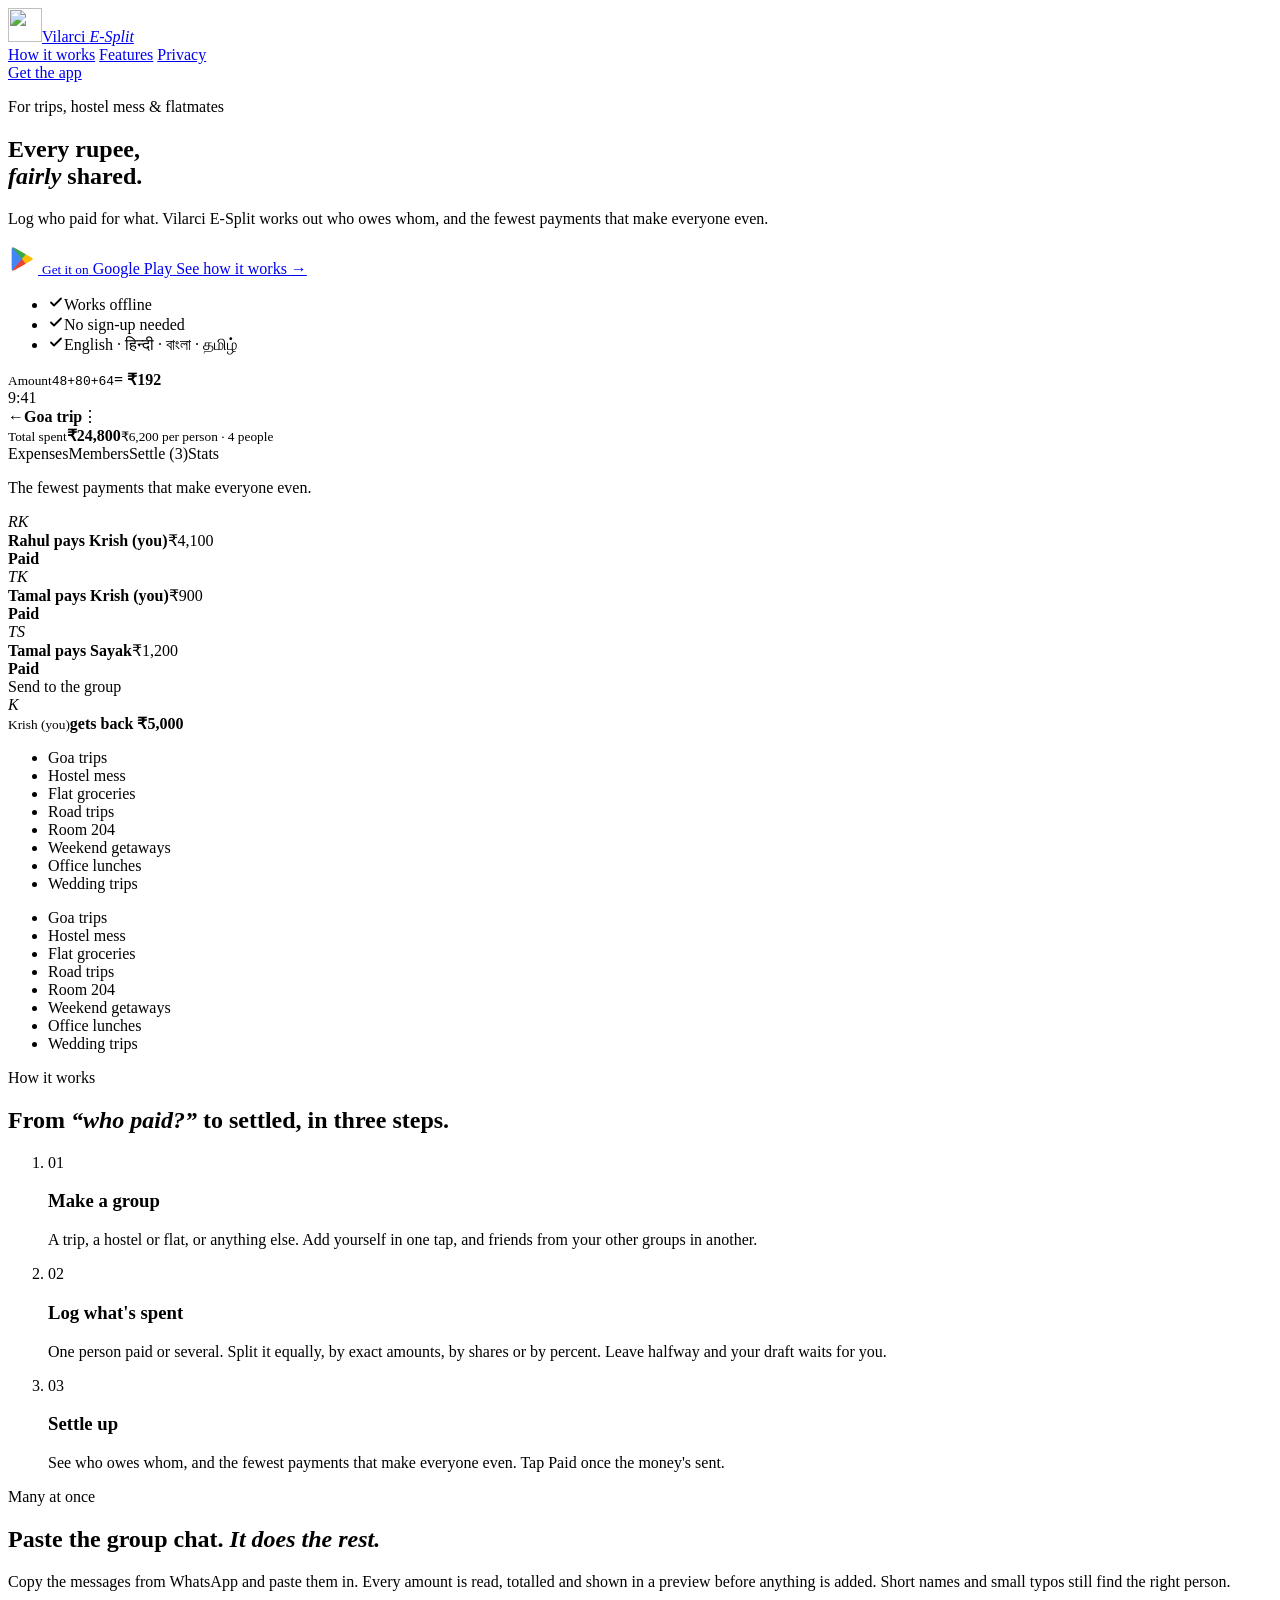
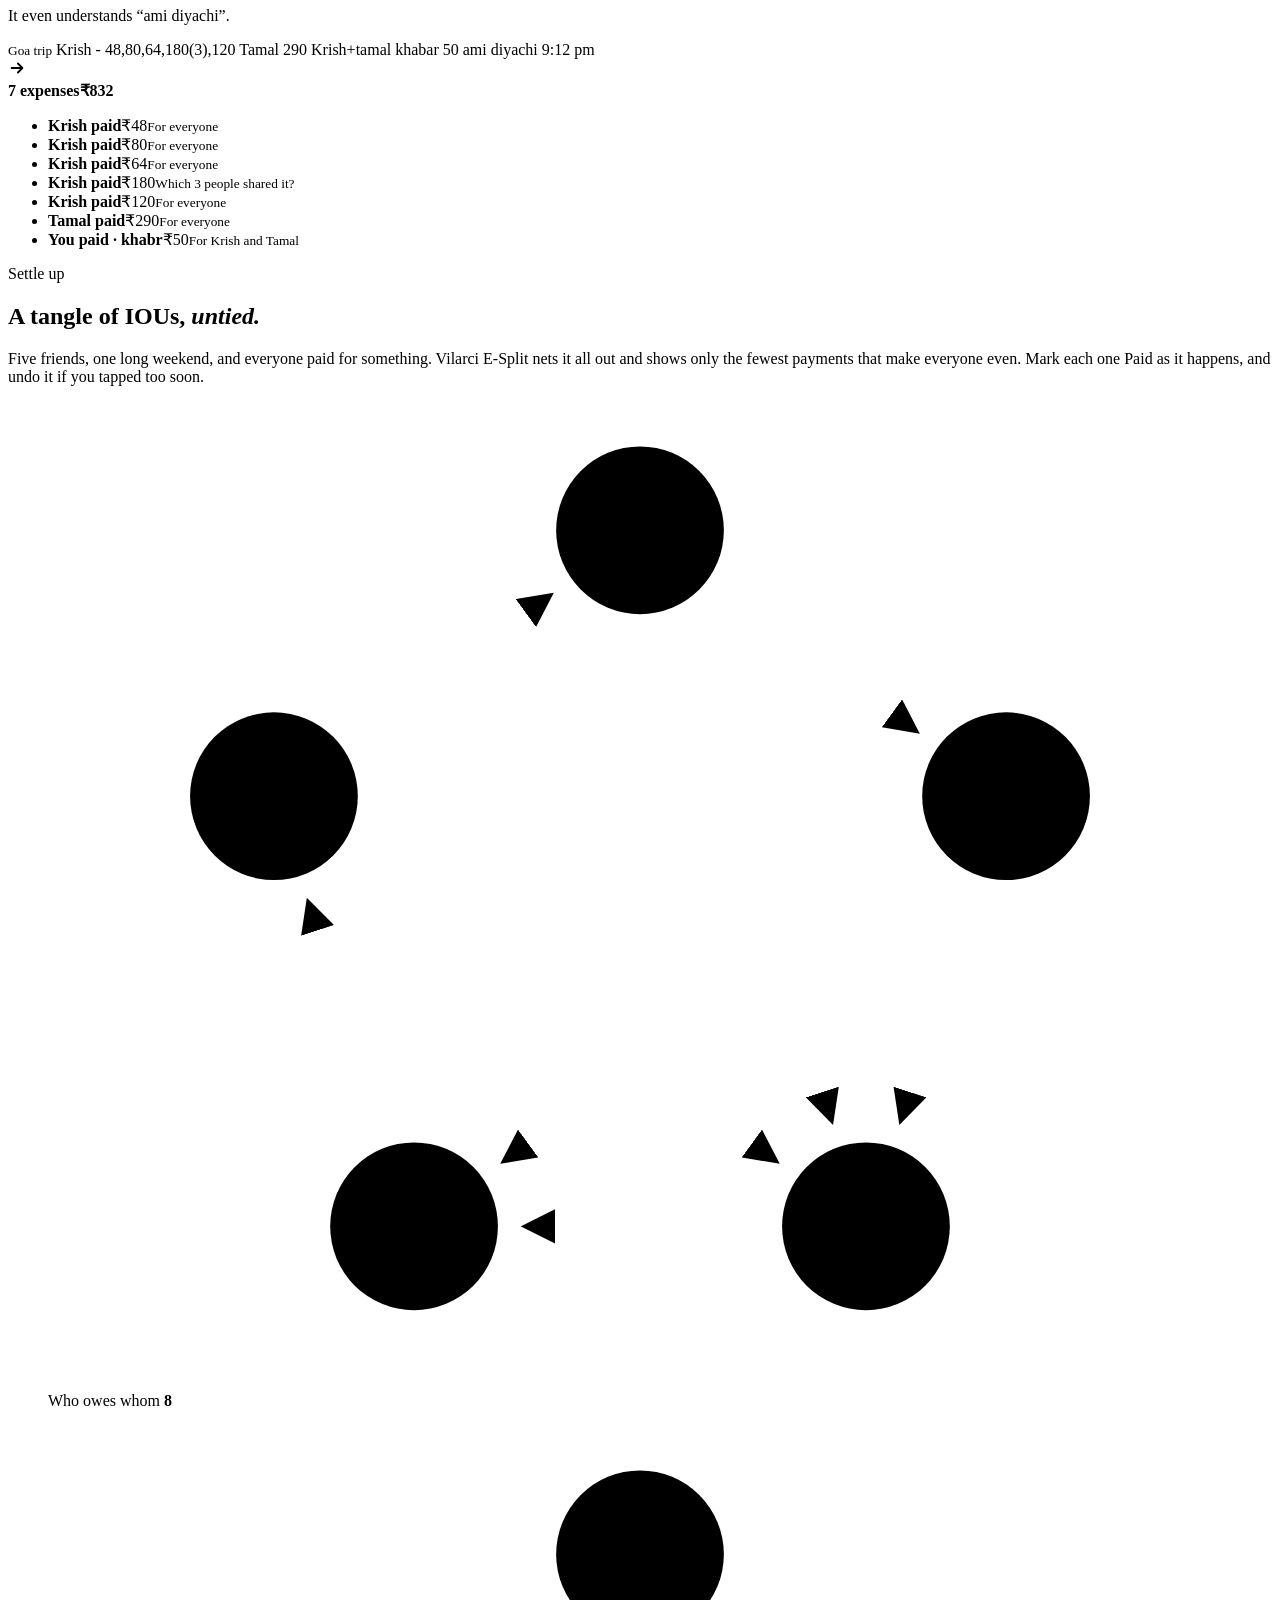
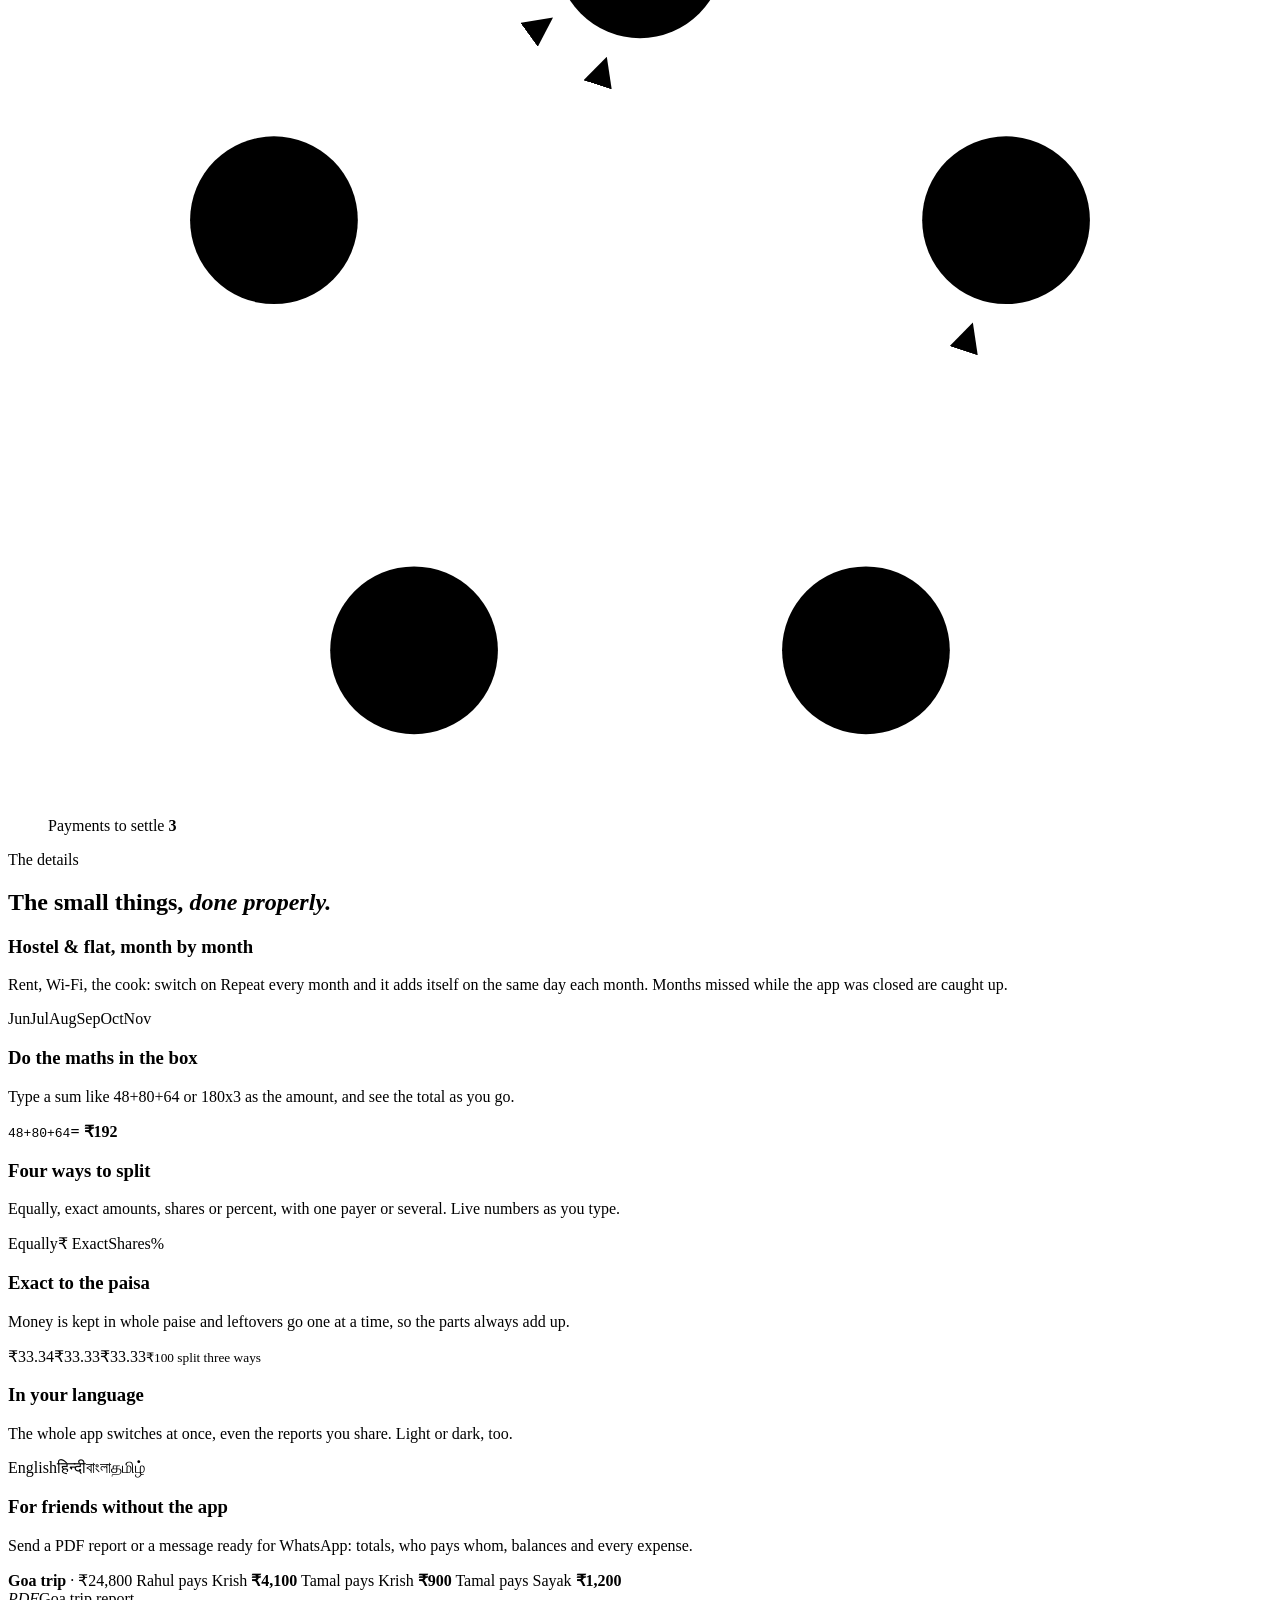
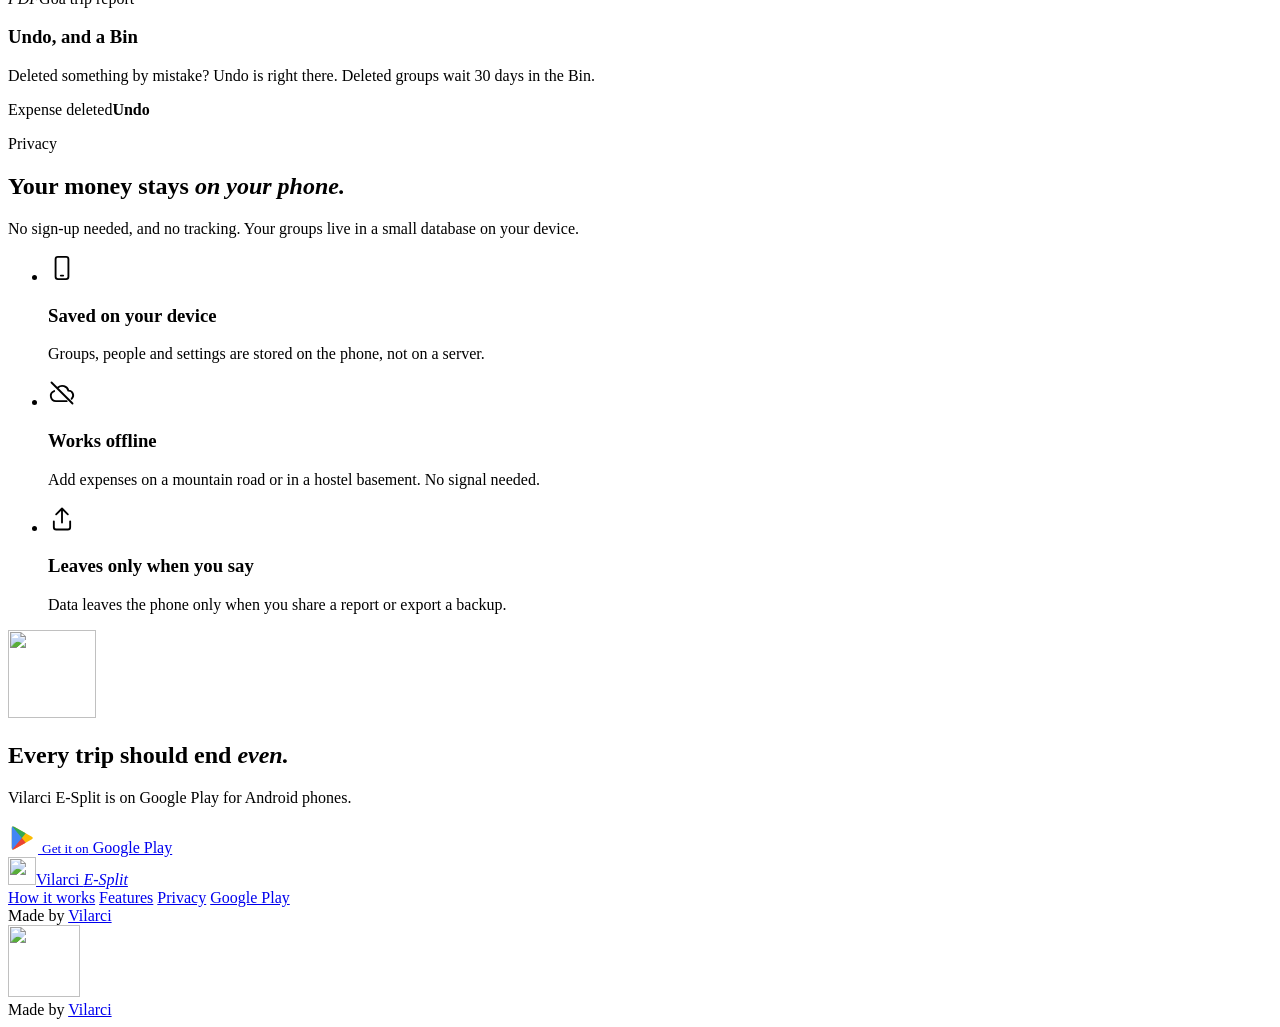
==== commit 9742f368: "Use the Google Play badge and link Vilarci to dev.vilarci.in - The "Get it on Google Play" badge (bl" ====
--- a/public/index.html
+++ b/public/index.html
@@ -53,9 +53,9 @@
           <h1 class="lp-display">Every rupee,<br><em>fairly</em> shared.</h1>
           <p class="lp-lede">Log who paid for what. Vilarci E-Split works out who owes whom, and the fewest payments that make everyone even.</p>
           <div class="lp-cta">
-            <a class="lp-play play" href="https://play.google.com/store/apps/details?id=in.vilarci.expensesplit">
-              <svg viewBox="0 0 24 24" width="26" height="26" aria-hidden="true"><path fill="#9a0003" d="M6 3.2v17.6a1 1 0 0 0 1.5.86l14-8.8a1 1 0 0 0 0-1.72l-14-8.8A1 1 0 0 0 6 3.2z"/></svg>
-              <span><small>Get it on</small>Google Play</span>
+            <a class="gplay lp-play play" href="https://play.google.com/store/apps/details?id=in.vilarci.expensesplit">
+              <svg viewBox="0 0 24 24" width="30" height="30" aria-hidden="true"><path fill="#FBBC04" d="M3 4.2v15.6q0 2.2 1.92 1.13l13.81-7.67q2.27-1.26 0-2.52L4.92 3.07Q3 2 3 4.2z"/><path fill="#34A853" d="M3.48 2.82q.48-.29 1.44.25l9.24 5.13L11.09 12H4z"/><path fill="#EA4335" d="M3.48 21.18q.48.29 1.44-.25l9.24-5.13L11.09 12H4z"/><path fill="#4285F4" d="M3.48 2.82 11.09 12l-7.61 9.18Q3 20.9 3 19.8V4.2q0-1.1.48-1.38z"/></svg>
+              <span><small>Get it on</small> Google Play</span>
             </a>
             <a class="lp-link" href="#how">See how it works <span aria-hidden="true">→</span></a>
           </div>
@@ -281,9 +281,9 @@
         <img src="/icon-192.png" alt="" width="88" height="88">
         <h2>Every trip should end <em>even.</em></h2>
         <p>Vilarci E-Split is on Google Play for Android phones.</p>
-        <a class="lp-play play" href="https://play.google.com/store/apps/details?id=in.vilarci.expensesplit">
-          <svg viewBox="0 0 24 24" width="26" height="26" aria-hidden="true"><path fill="#9a0003" d="M6 3.2v17.6a1 1 0 0 0 1.5.86l14-8.8a1 1 0 0 0 0-1.72l-14-8.8A1 1 0 0 0 6 3.2z"/></svg>
-          <span><small>Get it on</small>Google Play</span>
+        <a class="gplay lp-play play" href="https://play.google.com/store/apps/details?id=in.vilarci.expensesplit">
+          <svg viewBox="0 0 24 24" width="30" height="30" aria-hidden="true"><path fill="#FBBC04" d="M3 4.2v15.6q0 2.2 1.92 1.13l13.81-7.67q2.27-1.26 0-2.52L4.92 3.07Q3 2 3 4.2z"/><path fill="#34A853" d="M3.48 2.82q.48-.29 1.44.25l9.24 5.13L11.09 12H4z"/><path fill="#EA4335" d="M3.48 21.18q.48.29 1.44-.25l9.24-5.13L11.09 12H4z"/><path fill="#4285F4" d="M3.48 2.82 11.09 12l-7.61 9.18Q3 20.9 3 19.8V4.2q0-1.1.48-1.38z"/></svg>
+          <span><small>Get it on</small> Google Play</span>
         </a>
       </div>
     </section>
@@ -298,7 +298,7 @@
         <a href="#privacy">Privacy</a>
         <a class="play" href="https://play.google.com/store/apps/details?id=in.vilarci.expensesplit">Google Play</a>
       </nav>
-      <span>Made by Vilarci</span>
+      <span>Made by <a href="https://dev.vilarci.in/">Vilarci</a></span>
     </div>
   </footer>
 </div>
@@ -315,7 +315,10 @@
     <button class="btn ghost small" id="copy" type="button">Copy code</button>
     <div class="actions">
       <a class="btn primary" id="open" href="#">Open in the app</a>
-      <a class="btn ghost play" href="#">Get it on Google Play</a>
+      <a class="gplay play" href="#">
+        <svg viewBox="0 0 24 24" width="30" height="30" aria-hidden="true"><path fill="#FBBC04" d="M3 4.2v15.6q0 2.2 1.92 1.13l13.81-7.67q2.27-1.26 0-2.52L4.92 3.07Q3 2 3 4.2z"/><path fill="#34A853" d="M3.48 2.82q.48-.29 1.44.25l9.24 5.13L11.09 12H4z"/><path fill="#EA4335" d="M3.48 21.18q.48.29 1.44-.25l9.24-5.13L11.09 12H4z"/><path fill="#4285F4" d="M3.48 2.82 11.09 12l-7.61 9.18Q3 20.9 3 19.8V4.2q0-1.1.48-1.38z"/></svg>
+        <span><small>Get it on</small> Google Play</span>
+      </a>
     </div>
     <ol>
       <li>Install the app (or update it to the latest version).</li>
@@ -333,7 +336,7 @@
     </div>
   </section>
 
-  <footer>Made by Vilarci</footer>
+  <footer>Made by <a href="https://dev.vilarci.in/">Vilarci</a></footer>
 </main>
 
 <script>
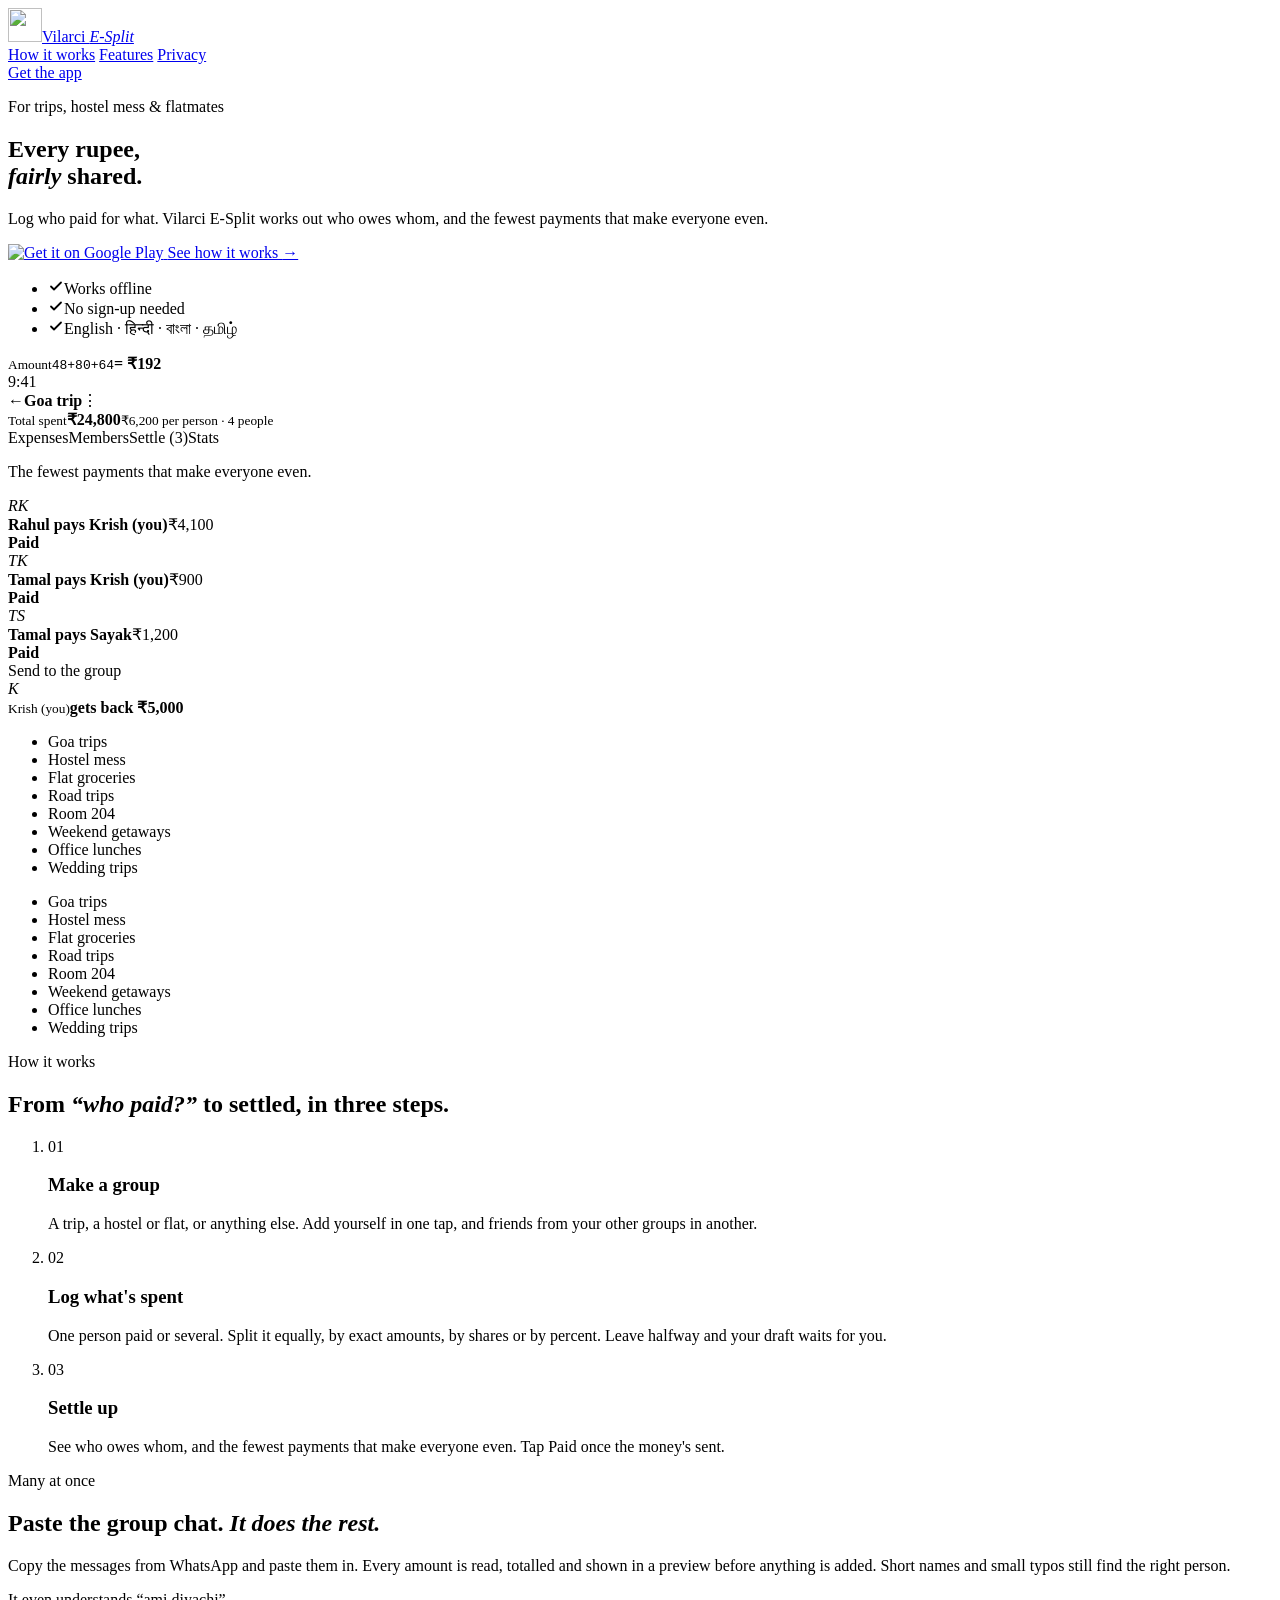
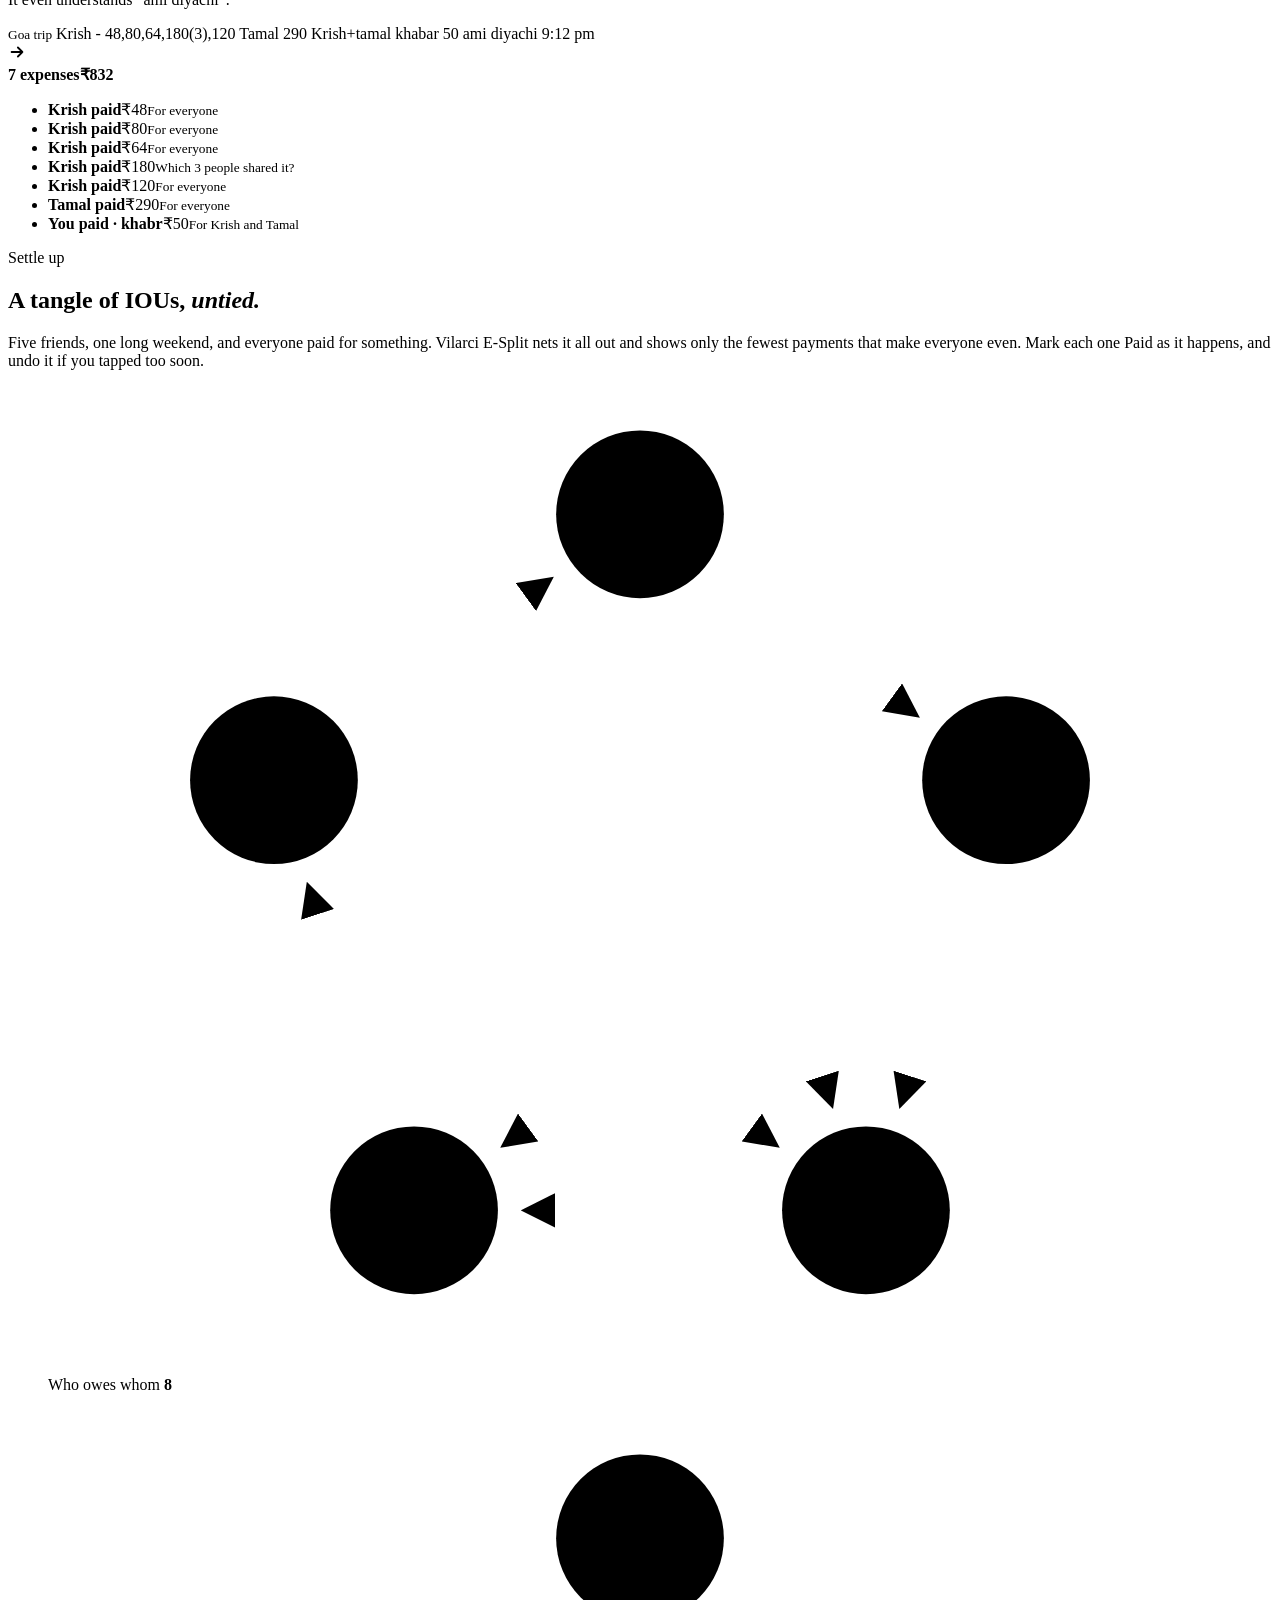
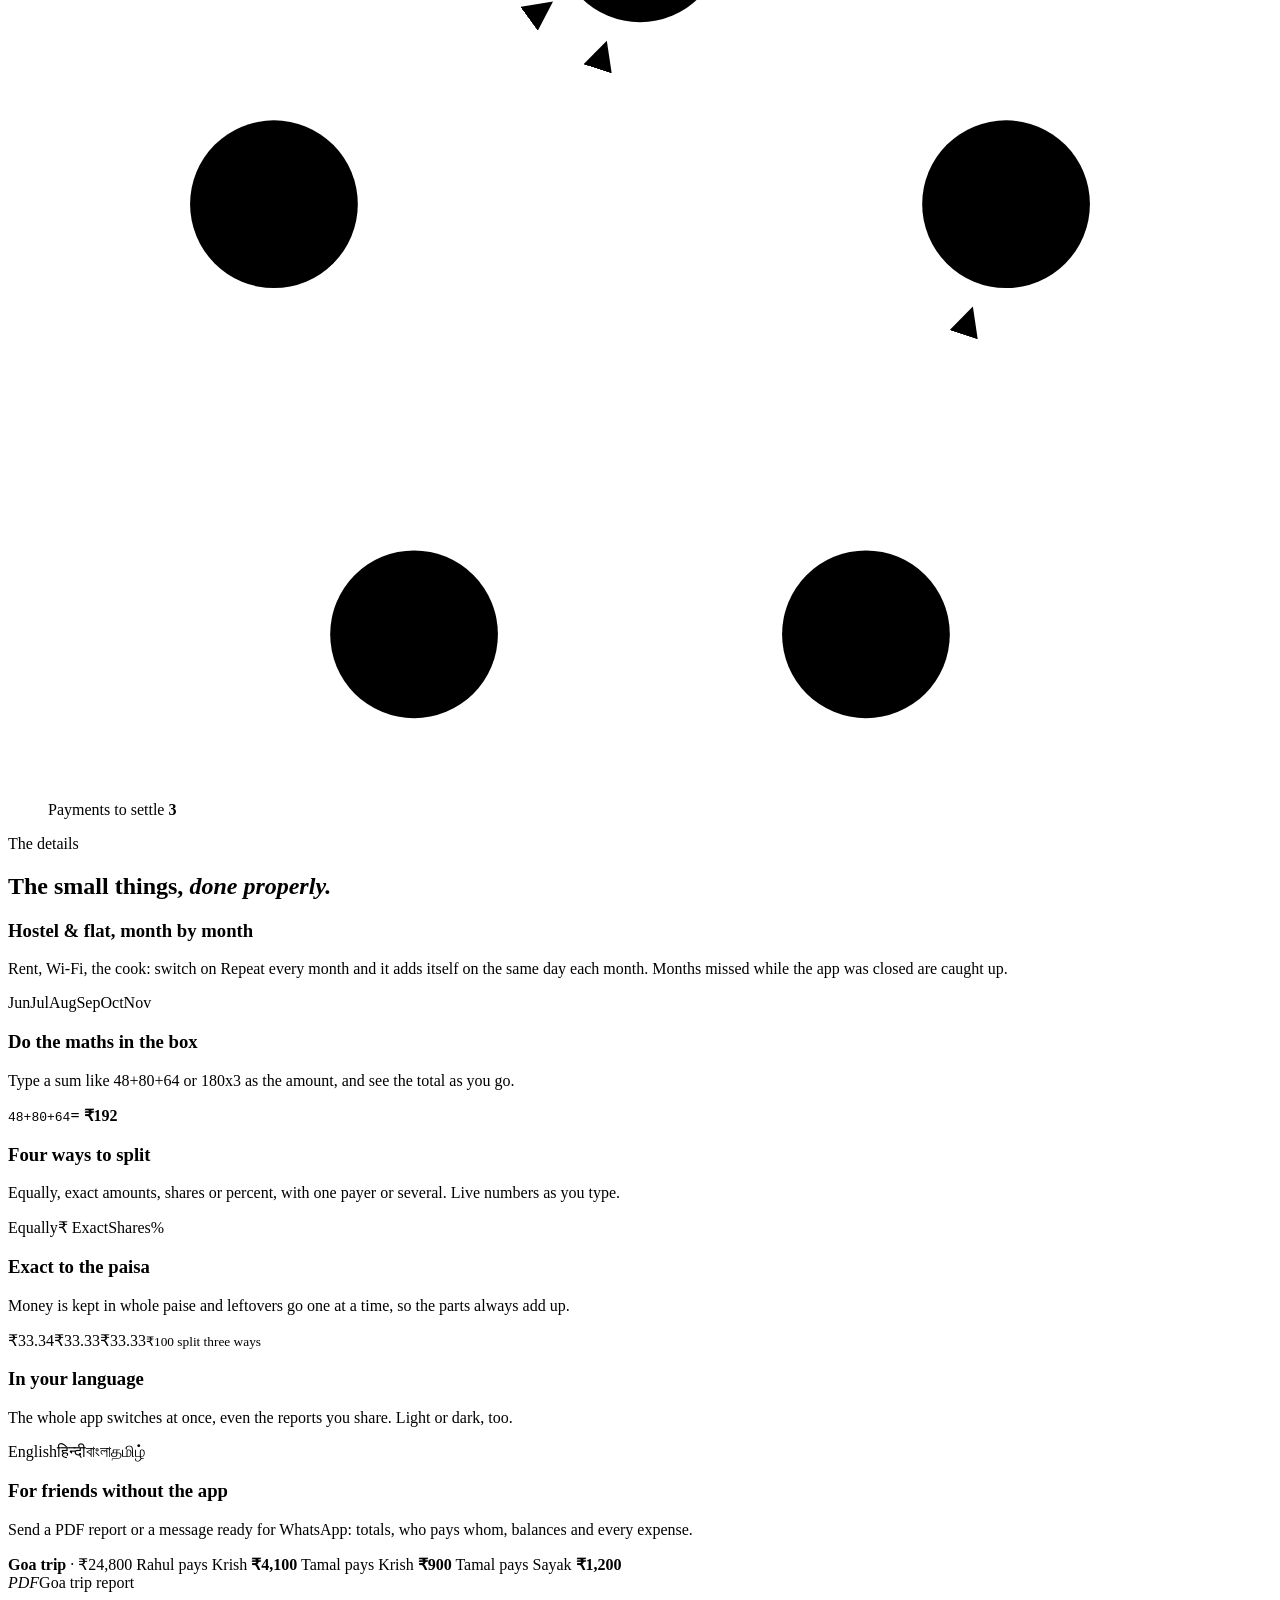
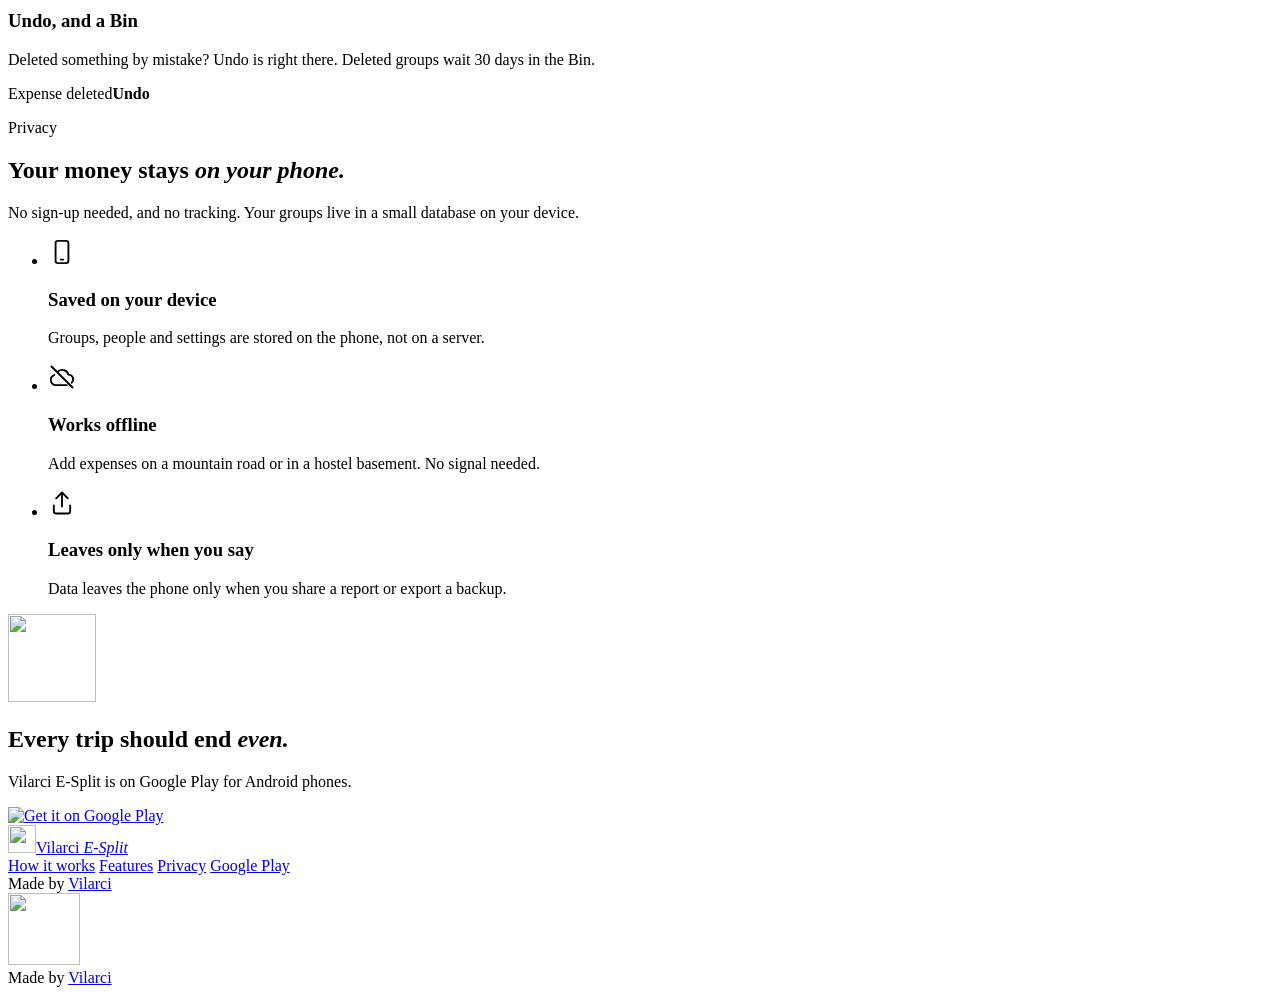
==== commit 7fe13b5a: "Use Google's official Get it on Google Play badge Replace the hand-drawn badge with Google's unmodif" ====
--- a/public/index.html
+++ b/public/index.html
@@ -54,8 +54,7 @@
           <p class="lp-lede">Log who paid for what. Vilarci E-Split works out who owes whom, and the fewest payments that make everyone even.</p>
           <div class="lp-cta">
             <a class="gplay lp-play play" href="https://play.google.com/store/apps/details?id=in.vilarci.expensesplit">
-              <svg viewBox="0 0 24 24" width="30" height="30" aria-hidden="true"><path fill="#FBBC04" d="M3 4.2v15.6q0 2.2 1.92 1.13l13.81-7.67q2.27-1.26 0-2.52L4.92 3.07Q3 2 3 4.2z"/><path fill="#34A853" d="M3.48 2.82q.48-.29 1.44.25l9.24 5.13L11.09 12H4z"/><path fill="#EA4335" d="M3.48 21.18q.48.29 1.44-.25l9.24-5.13L11.09 12H4z"/><path fill="#4285F4" d="M3.48 2.82 11.09 12l-7.61 9.18Q3 20.9 3 19.8V4.2q0-1.1.48-1.38z"/></svg>
-              <span><small>Get it on</small> Google Play</span>
+              <img src="/google-play-badge.png" alt="Get it on Google Play" width="646" height="250">
             </a>
             <a class="lp-link" href="#how">See how it works <span aria-hidden="true">→</span></a>
           </div>
@@ -282,8 +281,7 @@
         <h2>Every trip should end <em>even.</em></h2>
         <p>Vilarci E-Split is on Google Play for Android phones.</p>
         <a class="gplay lp-play play" href="https://play.google.com/store/apps/details?id=in.vilarci.expensesplit">
-          <svg viewBox="0 0 24 24" width="30" height="30" aria-hidden="true"><path fill="#FBBC04" d="M3 4.2v15.6q0 2.2 1.92 1.13l13.81-7.67q2.27-1.26 0-2.52L4.92 3.07Q3 2 3 4.2z"/><path fill="#34A853" d="M3.48 2.82q.48-.29 1.44.25l9.24 5.13L11.09 12H4z"/><path fill="#EA4335" d="M3.48 21.18q.48.29 1.44-.25l9.24-5.13L11.09 12H4z"/><path fill="#4285F4" d="M3.48 2.82 11.09 12l-7.61 9.18Q3 20.9 3 19.8V4.2q0-1.1.48-1.38z"/></svg>
-          <span><small>Get it on</small> Google Play</span>
+          <img src="/google-play-badge.png" alt="Get it on Google Play" width="646" height="250">
         </a>
       </div>
     </section>
@@ -316,8 +314,7 @@
     <div class="actions">
       <a class="btn primary" id="open" href="#">Open in the app</a>
       <a class="gplay play" href="#">
-        <svg viewBox="0 0 24 24" width="30" height="30" aria-hidden="true"><path fill="#FBBC04" d="M3 4.2v15.6q0 2.2 1.92 1.13l13.81-7.67q2.27-1.26 0-2.52L4.92 3.07Q3 2 3 4.2z"/><path fill="#34A853" d="M3.48 2.82q.48-.29 1.44.25l9.24 5.13L11.09 12H4z"/><path fill="#EA4335" d="M3.48 21.18q.48.29 1.44-.25l9.24-5.13L11.09 12H4z"/><path fill="#4285F4" d="M3.48 2.82 11.09 12l-7.61 9.18Q3 20.9 3 19.8V4.2q0-1.1.48-1.38z"/></svg>
-        <span><small>Get it on</small> Google Play</span>
+        <img src="/google-play-badge.png" alt="Get it on Google Play" width="646" height="250">
       </a>
     </div>
     <ol>
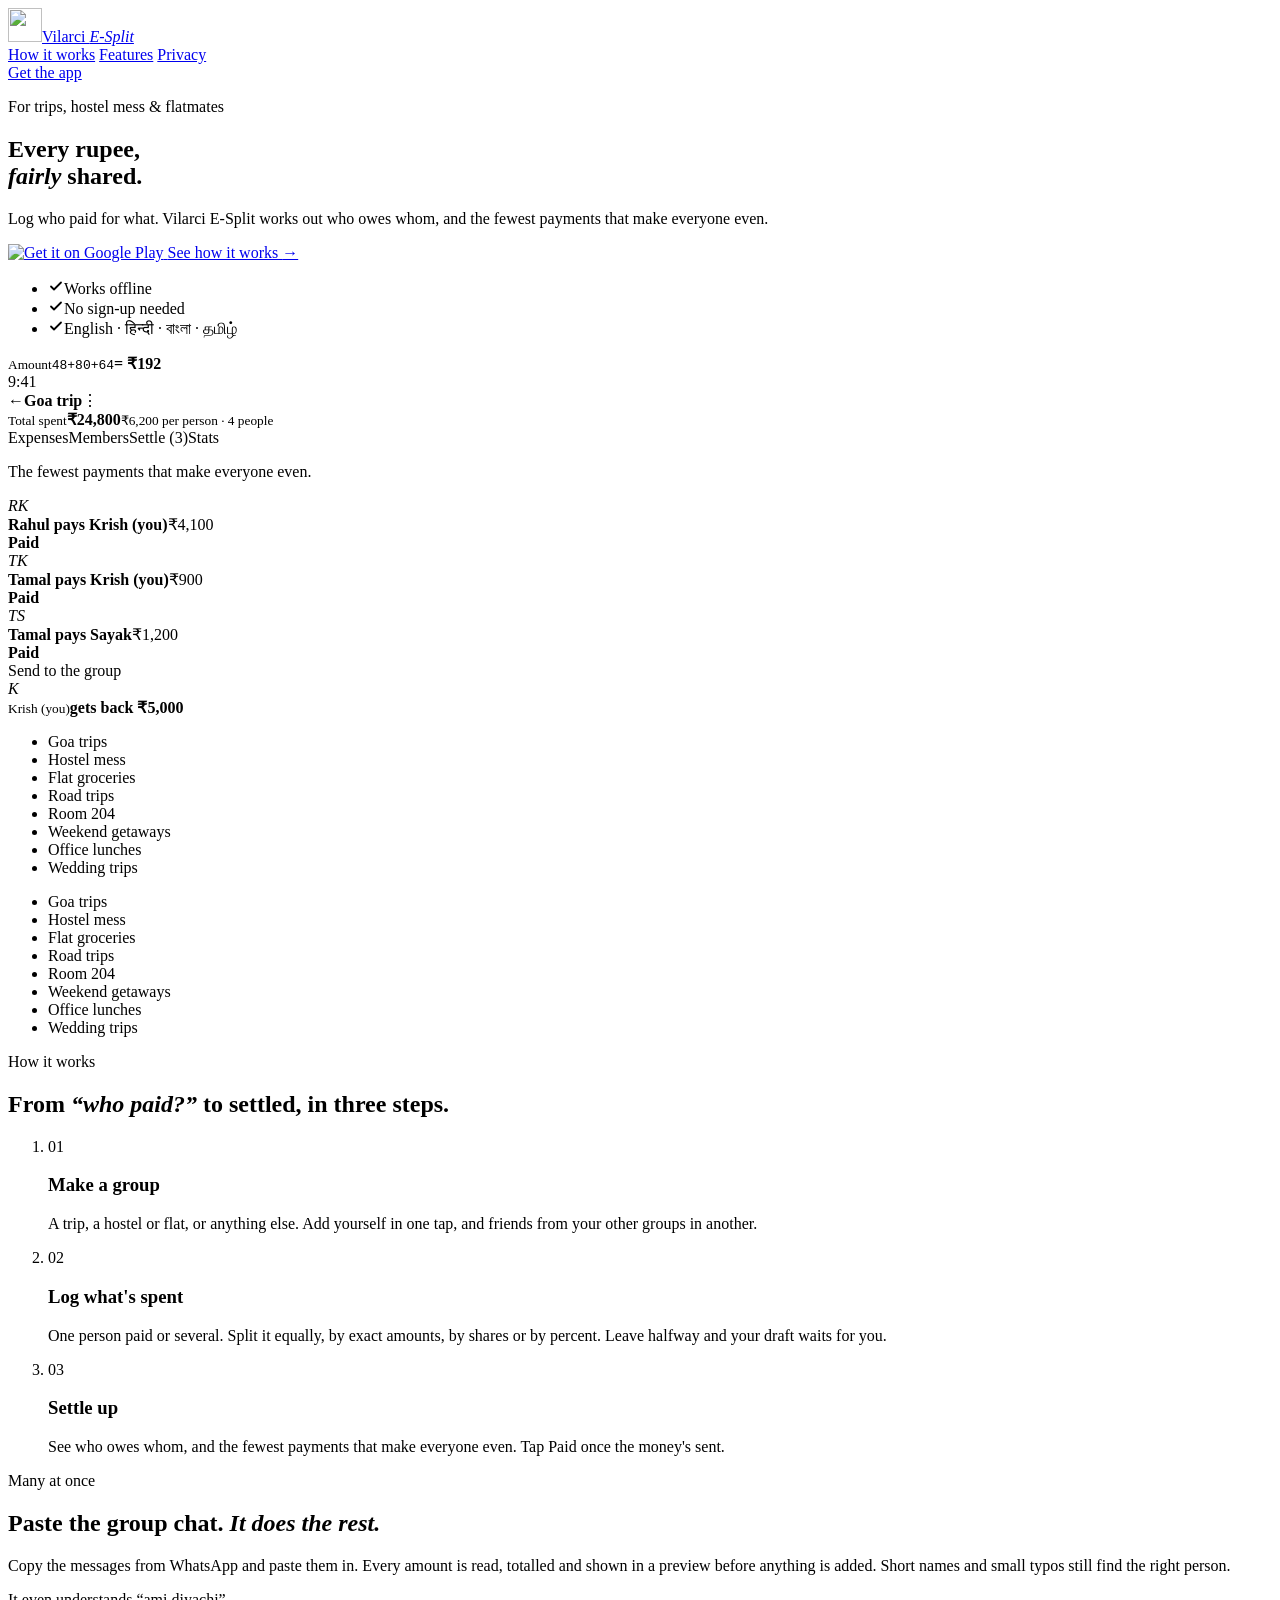
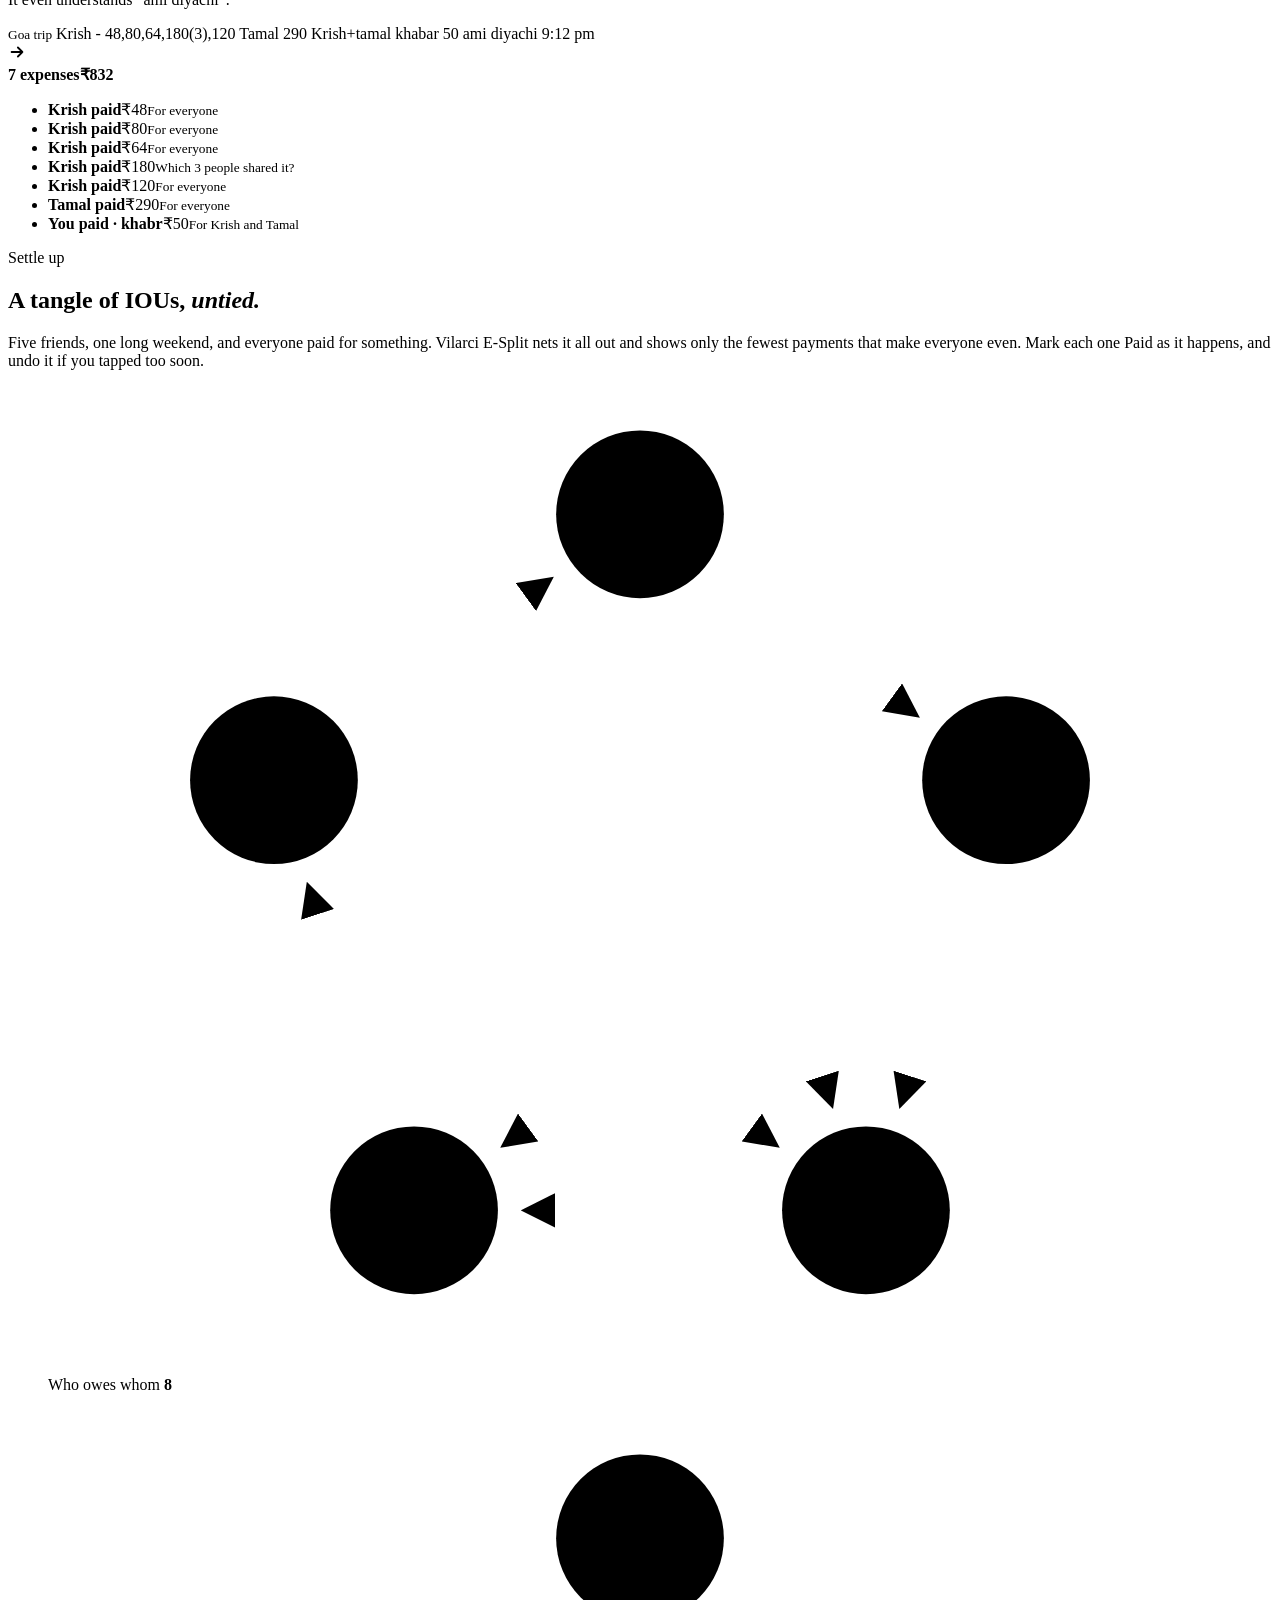
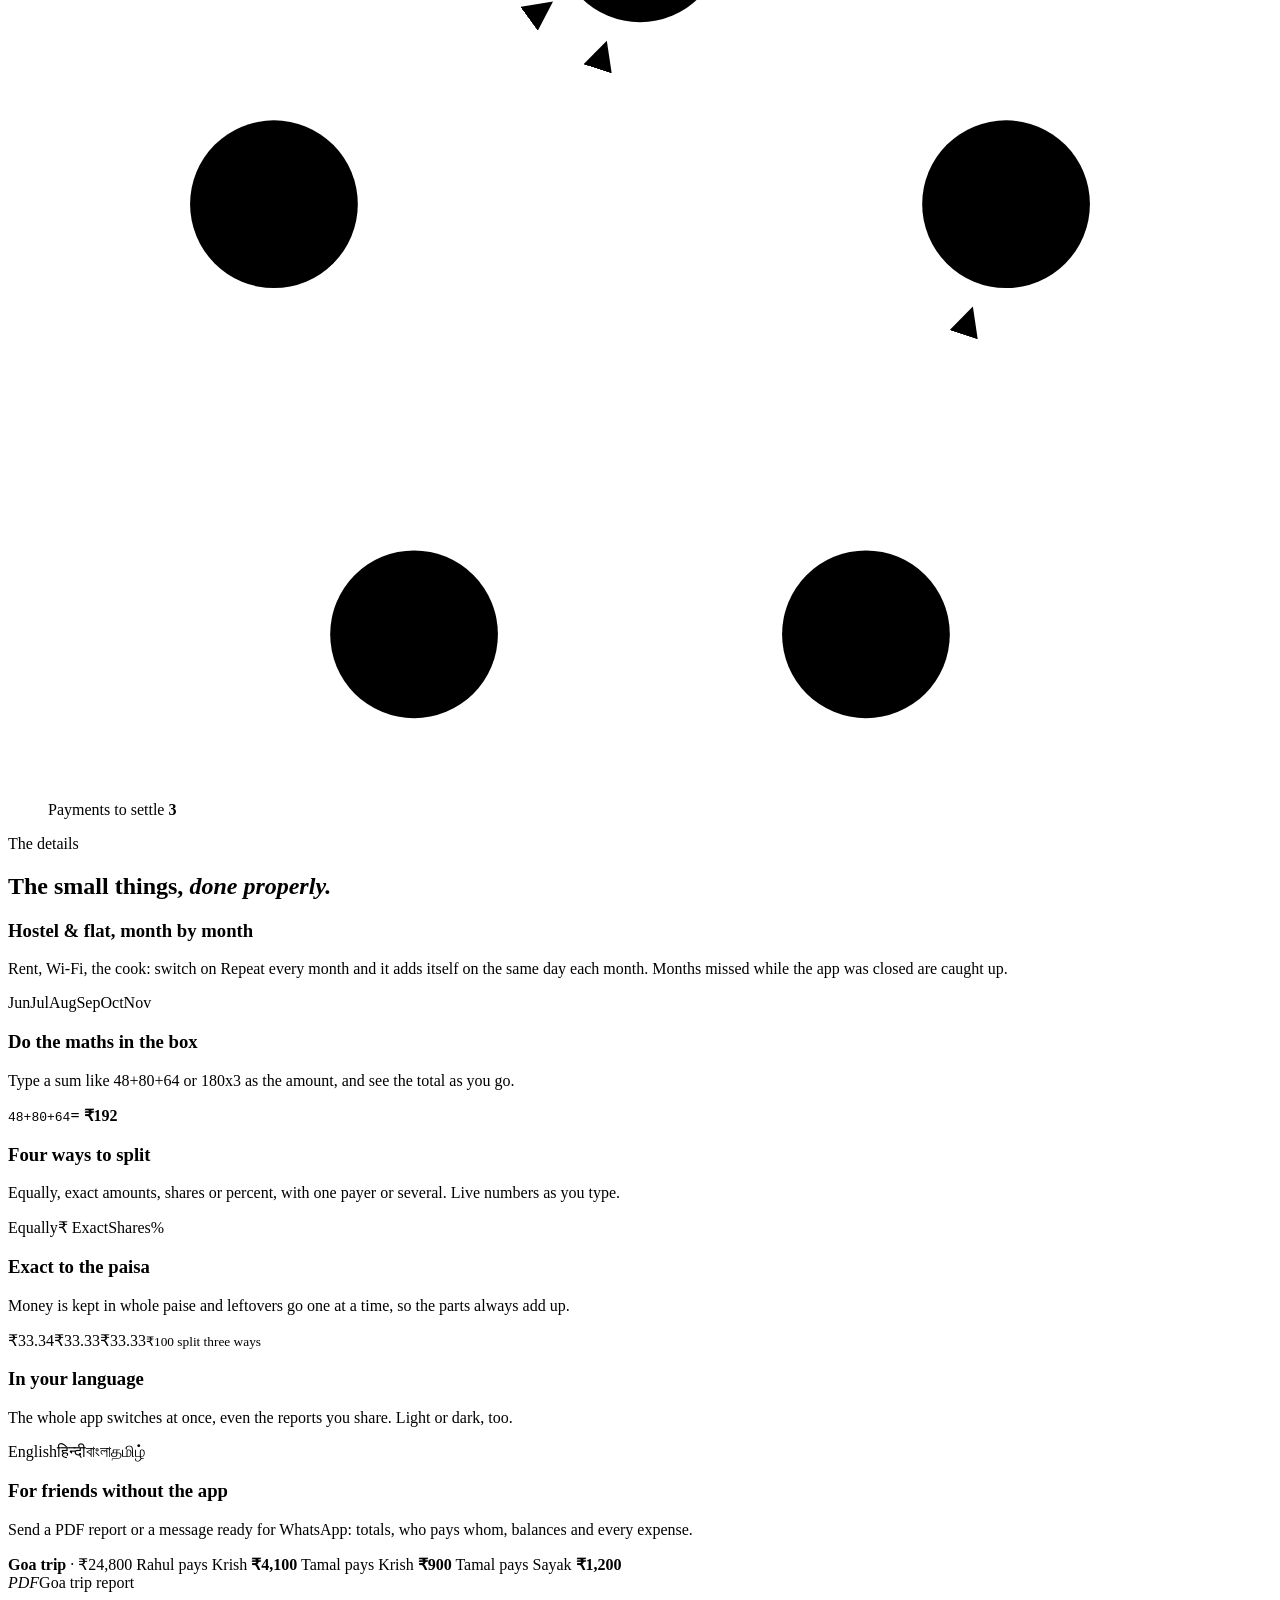
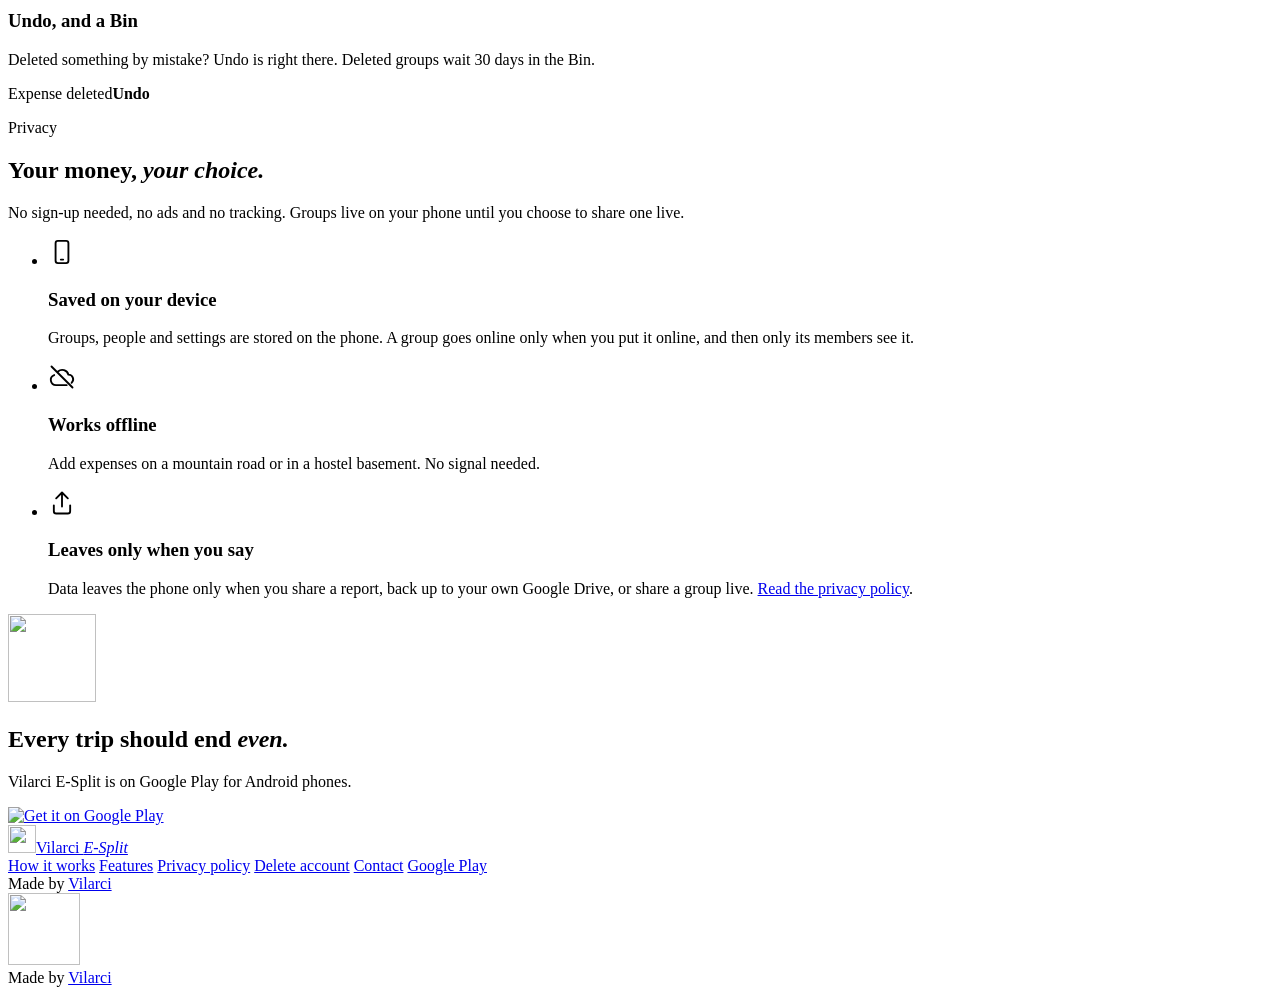
==== commit fdbd1dd2: "Landing: honest privacy wording for live groups, footer links The privacy section said data never le" ====
--- a/public/index.html
+++ b/public/index.html
@@ -250,14 +250,14 @@
       <div class="lp-wrap">
         <div class="lp-head rv" style="margin-bottom:0">
           <p class="lp-kicker">Privacy</p>
-          <h2 class="lp-h2">Your money stays <em>on your phone.</em></h2>
-          <p class="lp-sub">No sign-up needed, and no tracking. Your groups live in a small database on your device.</p>
+          <h2 class="lp-h2">Your money, <em>your choice.</em></h2>
+          <p class="lp-sub">No sign-up needed, no ads and no tracking. Groups live on your phone until you choose to share one live.</p>
         </div>
         <ul class="lp-promises rv">
           <li>
             <svg viewBox="0 0 24 24" width="28" height="28" fill="none" stroke="currentColor" stroke-width="1.6" stroke-linecap="round" stroke-linejoin="round" aria-hidden="true"><rect x="6.5" y="2.5" width="11" height="19" rx="2"/><path d="M11 18.5h2"/></svg>
             <h3>Saved on your device</h3>
-            <p>Groups, people and settings are stored on the phone, not on a server.</p>
+            <p>Groups, people and settings are stored on the phone. A group goes online only when you put it online, and then only its members see it.</p>
           </li>
           <li>
             <svg viewBox="0 0 24 24" width="28" height="28" fill="none" stroke="currentColor" stroke-width="1.6" stroke-linecap="round" stroke-linejoin="round" aria-hidden="true"><path d="M3 3l18 18M8.6 7.3A5.5 5.5 0 0 1 17.5 10 4 4 0 0 1 20.2 17M16 19H7a4.5 4.5 0 0 1-1.7-8.7"/></svg>
@@ -267,7 +267,7 @@
           <li>
             <svg viewBox="0 0 24 24" width="28" height="28" fill="none" stroke="currentColor" stroke-width="1.6" stroke-linecap="round" stroke-linejoin="round" aria-hidden="true"><path d="M12 15V3M7 8l5-5 5 5M5 14v5a2 2 0 0 0 2 2h10a2 2 0 0 0 2-2v-5"/></svg>
             <h3>Leaves only when you say</h3>
-            <p>Data leaves the phone only when you share a report or export a backup.</p>
+            <p>Data leaves the phone only when you share a report, back up to your own Google Drive, or share a group live. <a href="/privacy">Read the privacy policy</a>.</p>
           </li>
         </ul>
       </div>
@@ -293,7 +293,9 @@
       <nav aria-label="Footer">
         <a href="#how">How it works</a>
         <a href="#features">Features</a>
-        <a href="#privacy">Privacy</a>
+        <a href="/privacy">Privacy policy</a>
+        <a href="/delete-account">Delete account</a>
+        <a href="mailto:support@vilarci.in">Contact</a>
         <a class="play" href="https://play.google.com/store/apps/details?id=in.vilarci.expensesplit">Google Play</a>
       </nav>
       <span>Made by <a href="https://dev.vilarci.in/">Vilarci</a></span>
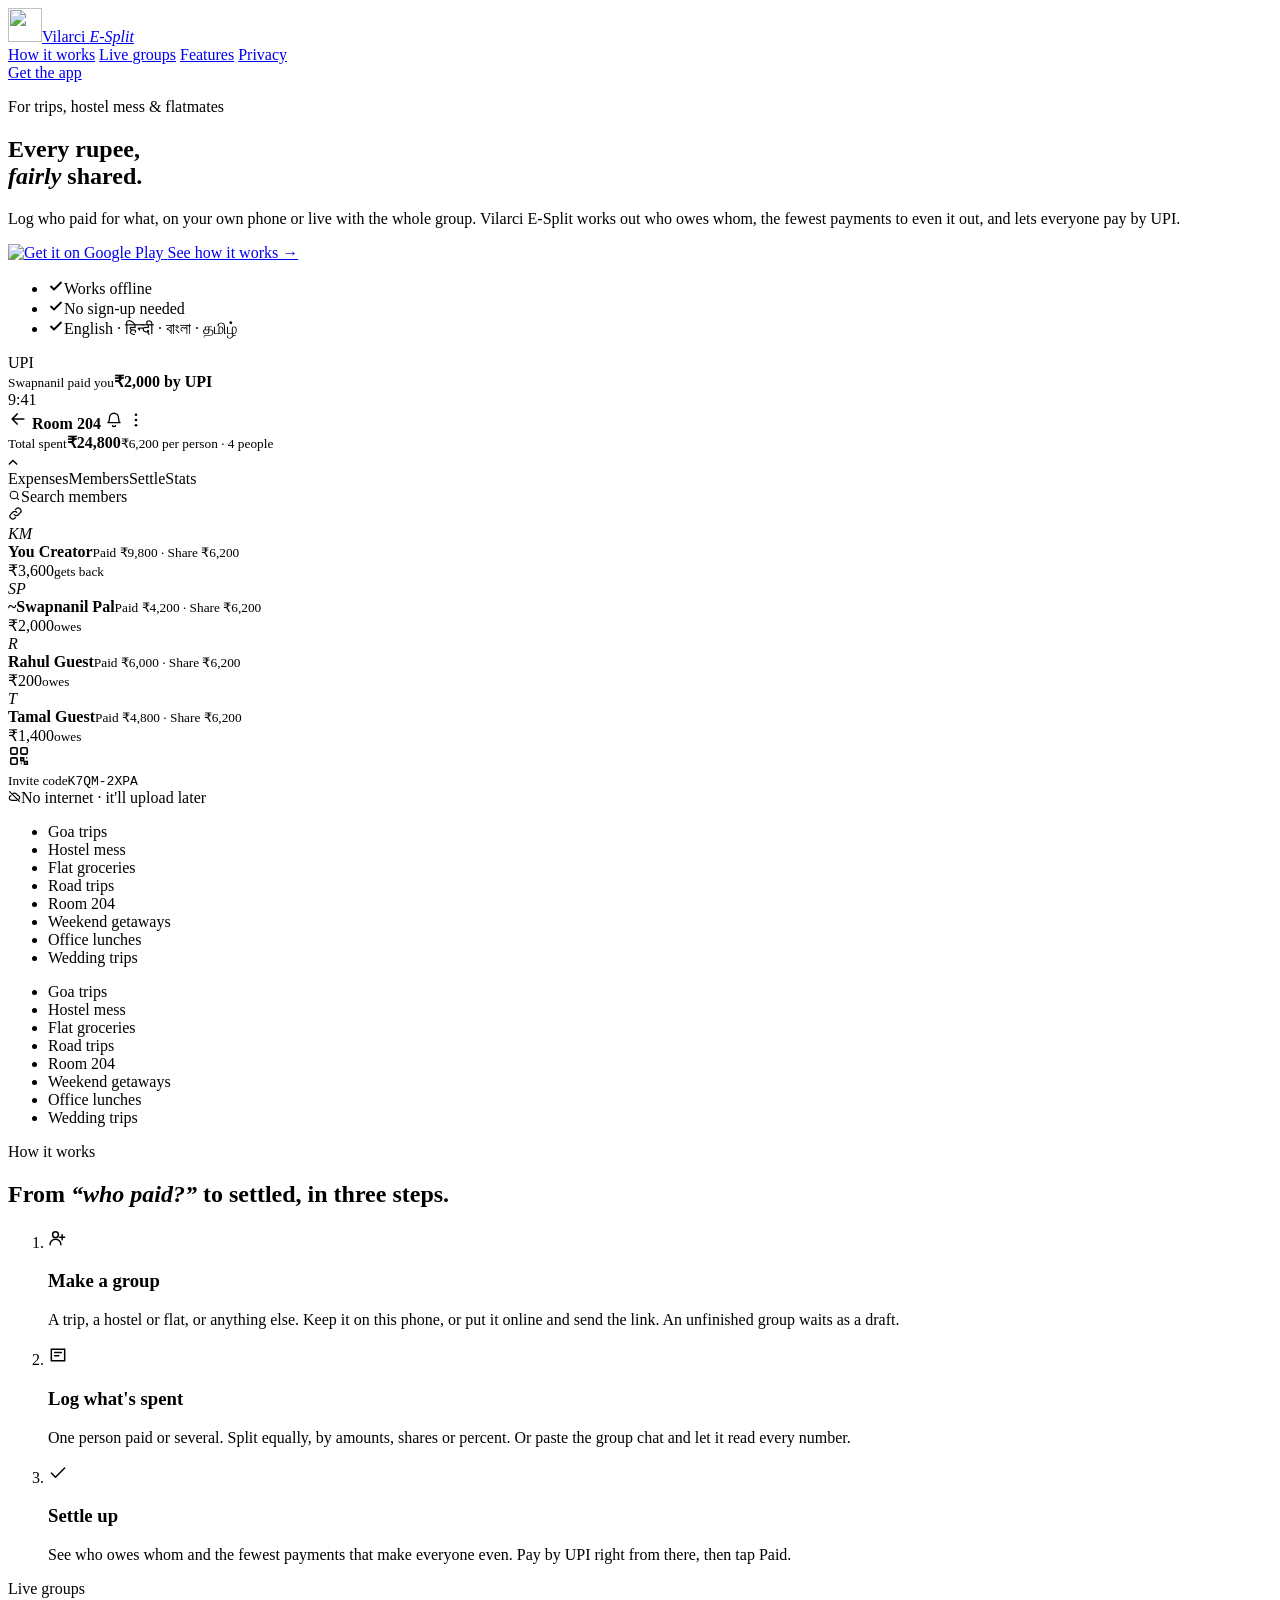
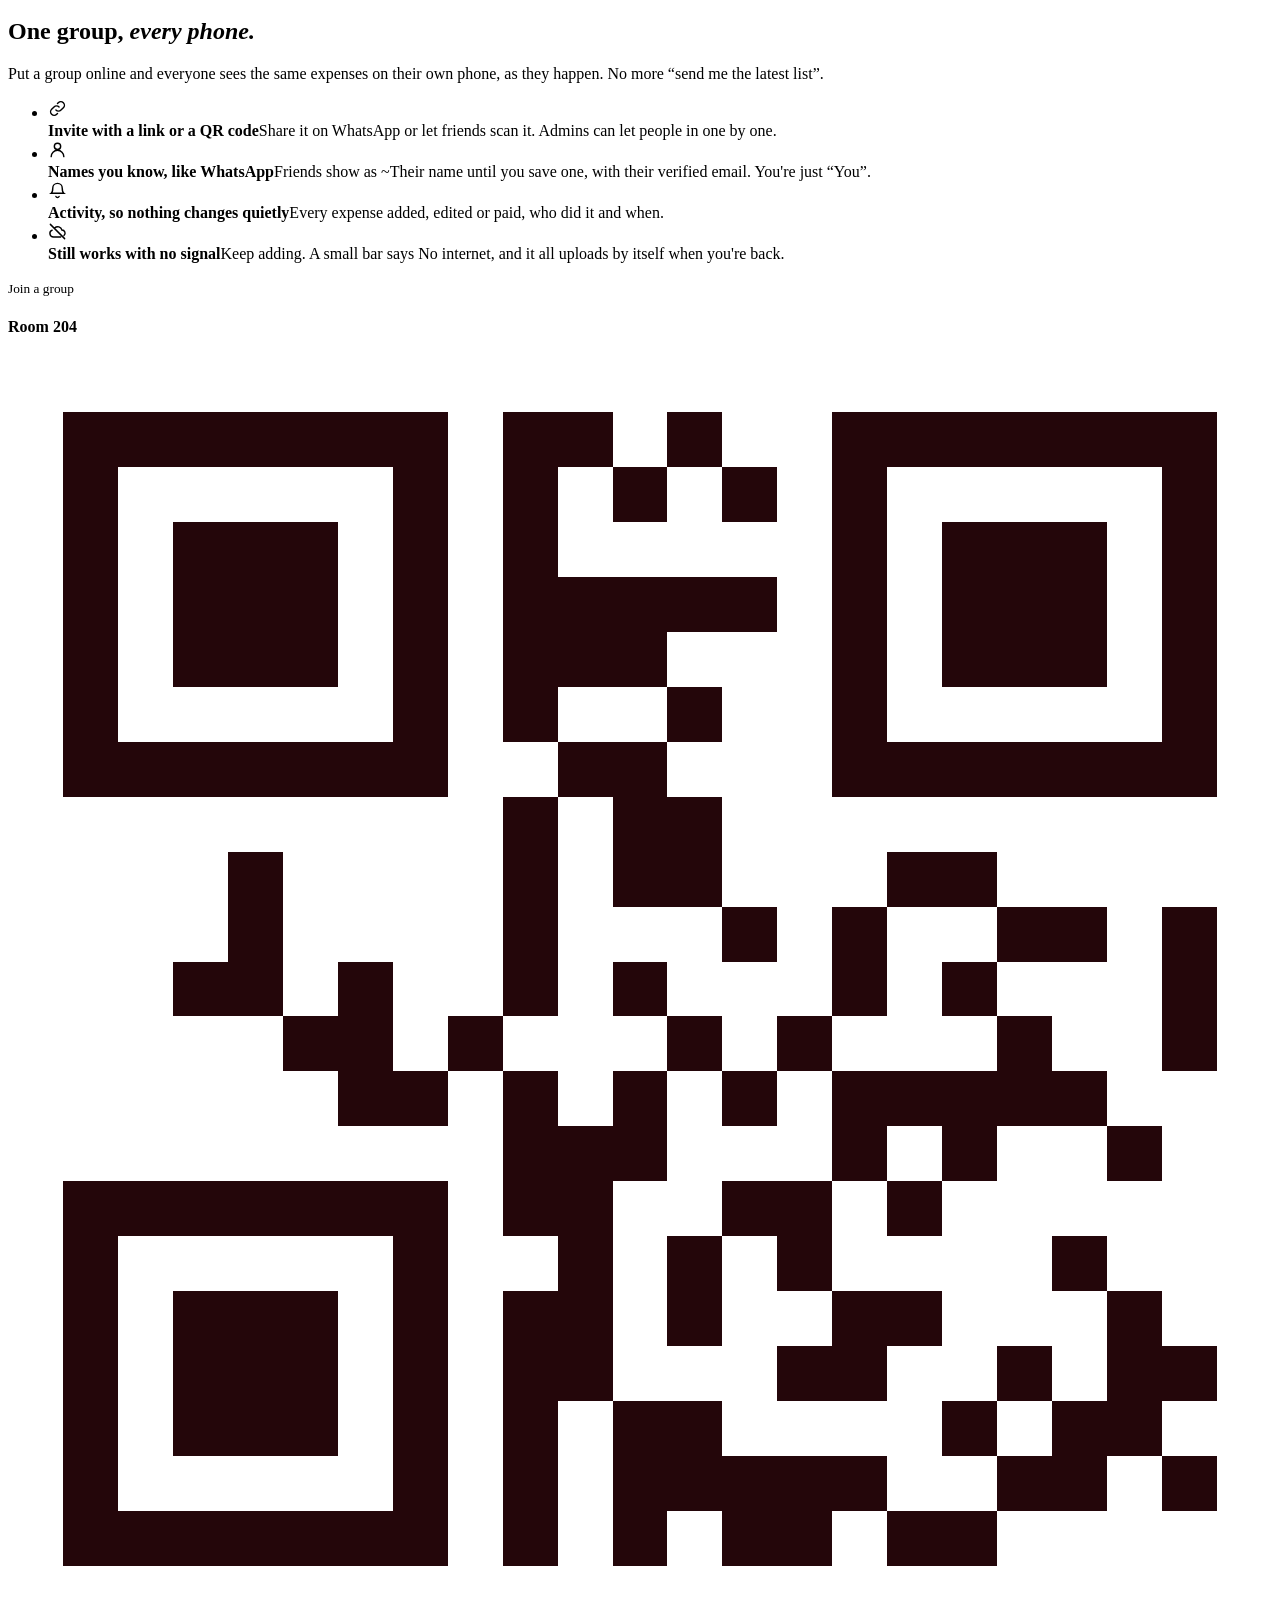
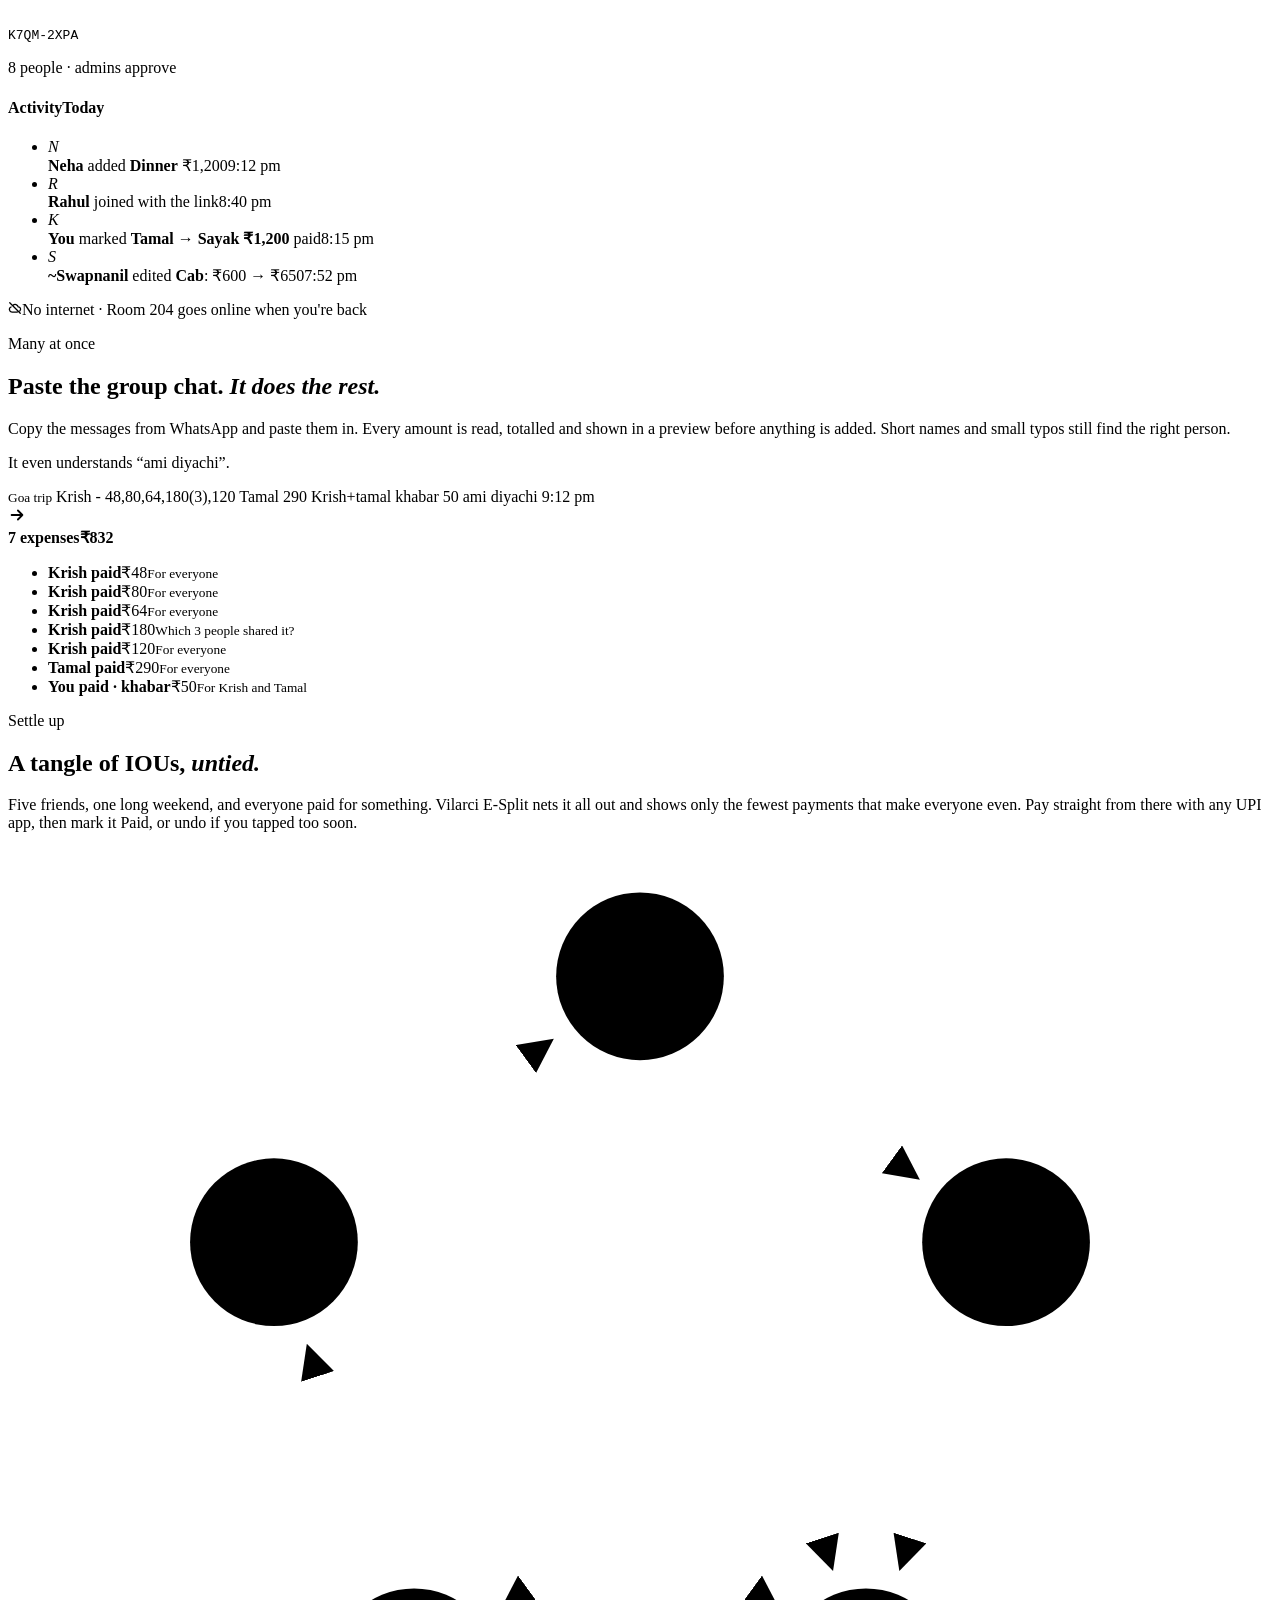
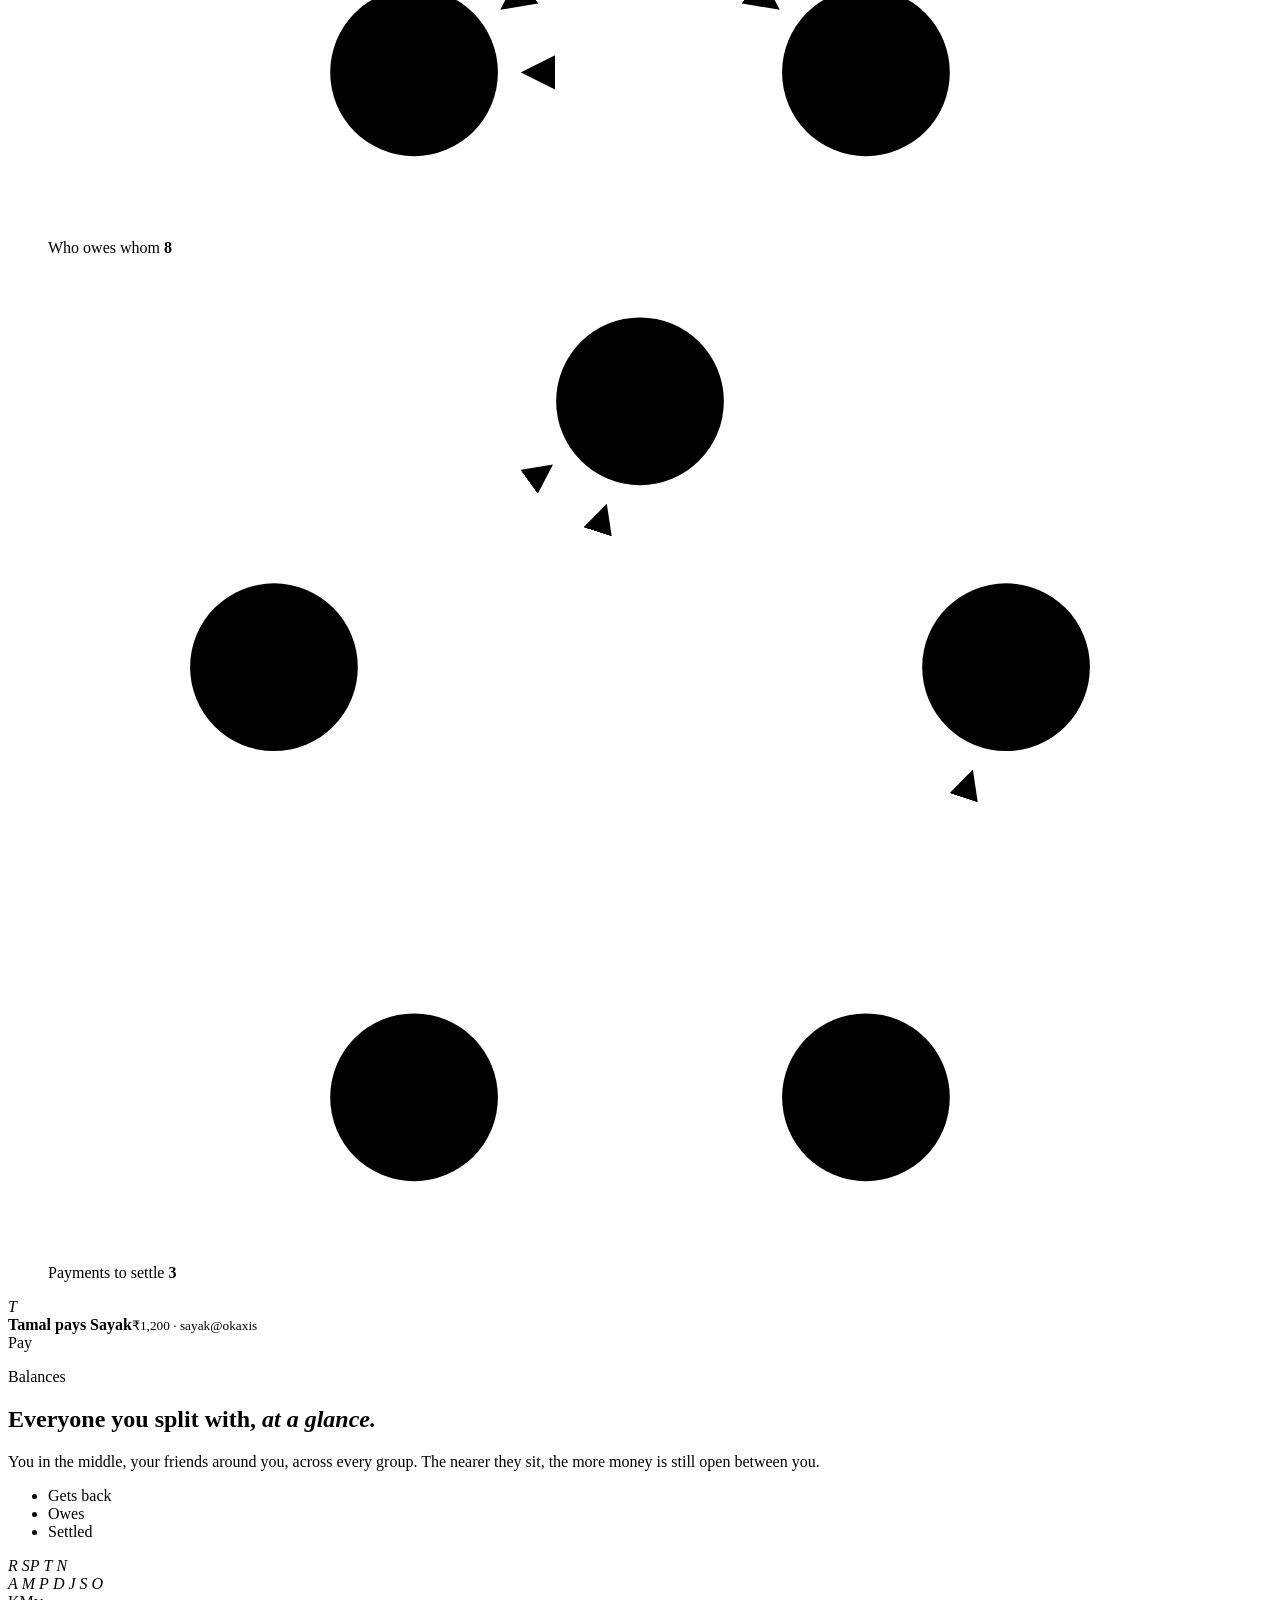
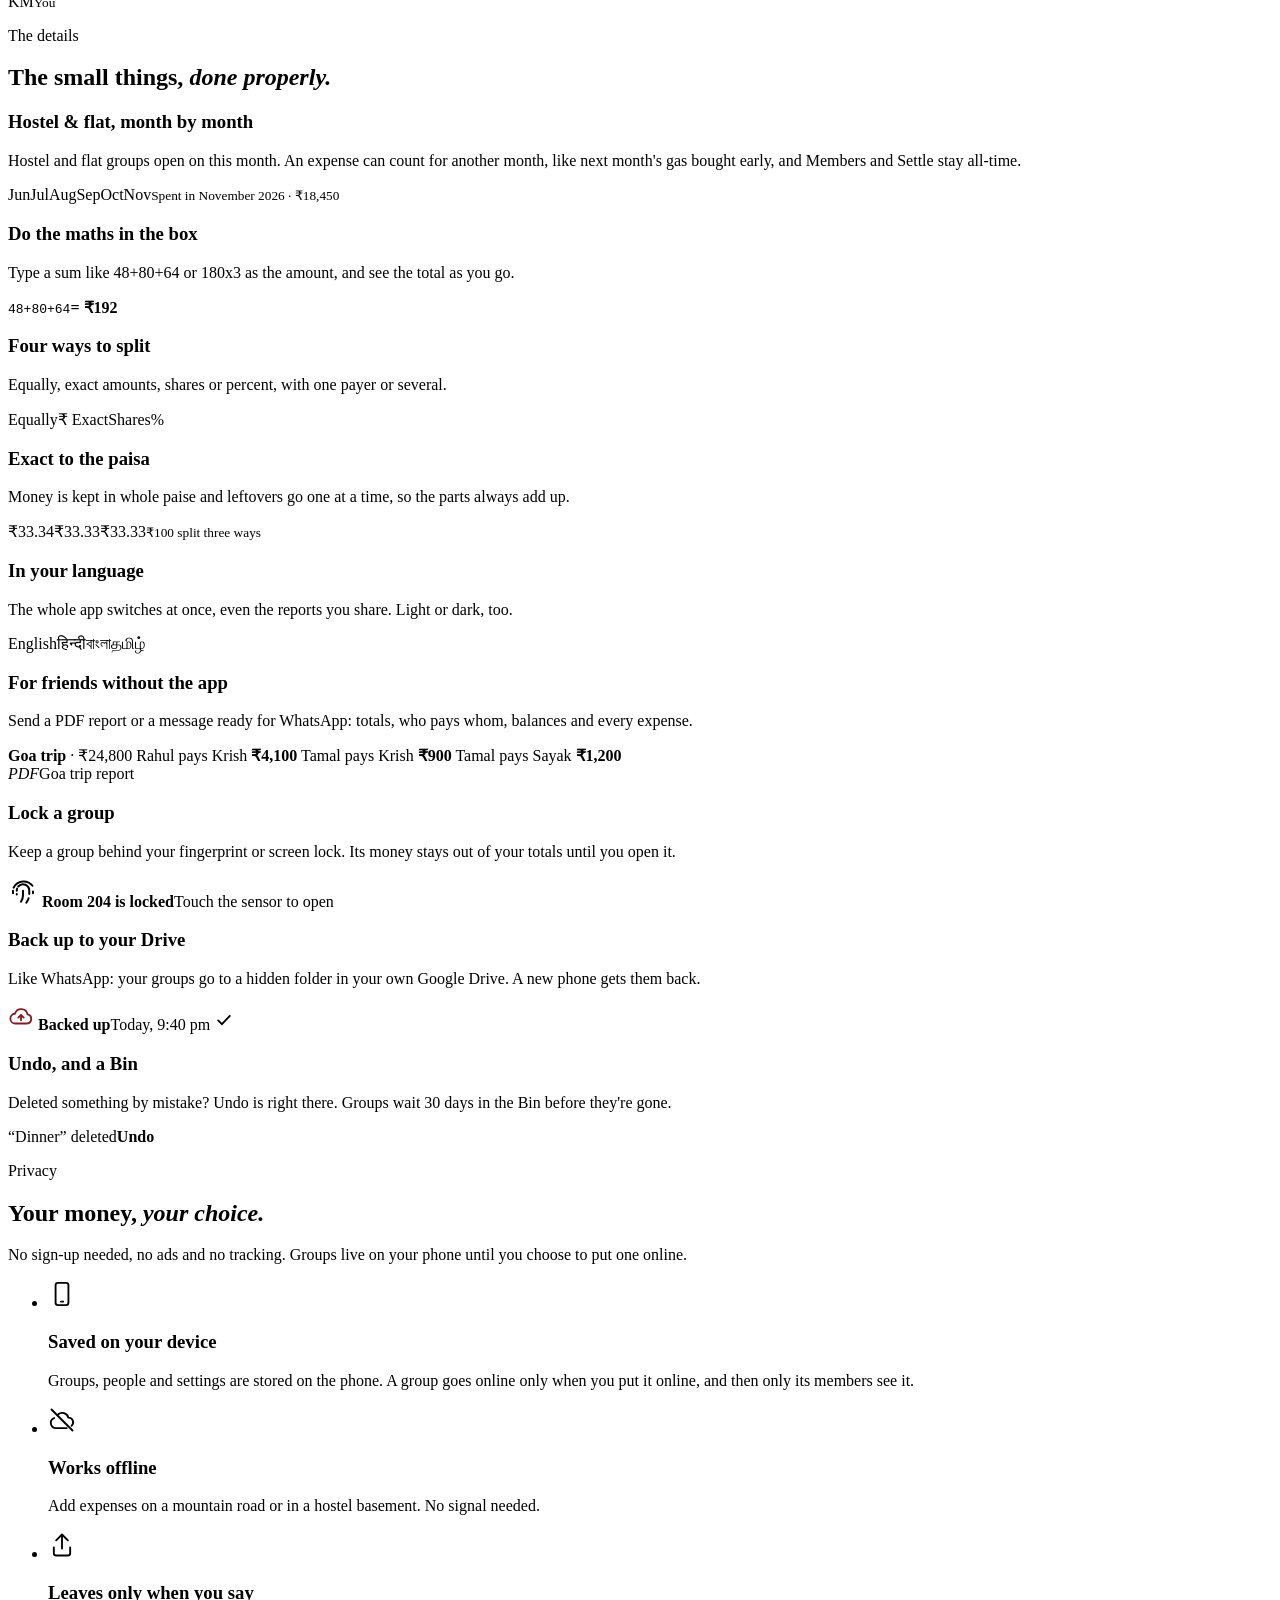
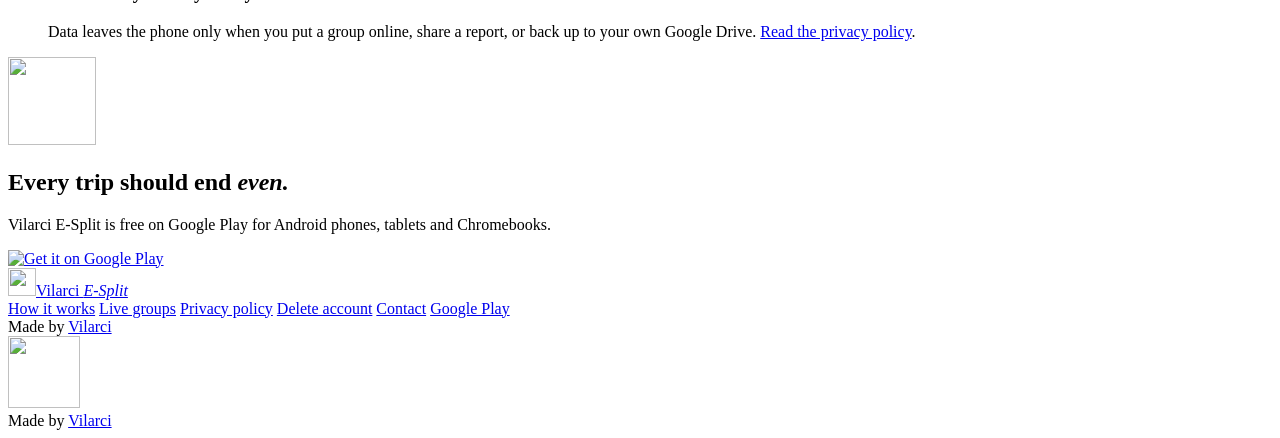
==== commit 4a018d33: "New look: a night in maroon, like the app - Landing: the app's swinging gold lamp over the Members t" ====
--- a/public/index.html
+++ b/public/index.html
@@ -4,8 +4,8 @@
 <meta charset="utf-8">
 <meta name="viewport" content="width=device-width, initial-scale=1">
 <title>Vilarci E-Split</title>
-<meta name="description" content="Split group expenses with friends, trips and hostel mess. Works offline.">
-<meta name="theme-color" content="#9A0003">
+<meta name="description" content="Split group expenses with friends: trips, hostel mess and flatmates. Live groups on every phone, pay by UPI, works offline.">
+<meta name="theme-color" content="#24060A">
 <link rel="icon" type="image/png" href="/favicon.png">
 <link rel="apple-touch-icon" href="/icon-192.png">
 <!-- Link previews (WhatsApp, Telegram). This page serves / and every /join/<code>, so these stay general. -->
@@ -36,6 +36,7 @@
       <a class="lp-mark" href="/"><img src="/icon-192.png" alt="" width="34" height="34"><span>Vilarci <em>E-Split</em></span></a>
       <nav class="lp-links" aria-label="Sections">
         <a href="#how">How it works</a>
+        <a href="#live">Live groups</a>
         <a href="#features">Features</a>
         <a href="#privacy">Privacy</a>
       </nav>
@@ -46,12 +47,13 @@
   <main class="lp-main">
     <section class="lp-hero">
       <div class="lp-grain" aria-hidden="true"></div>
-      <div class="lp-ring" aria-hidden="true"></div>
+      <!-- The app's Home lamp, swinging over the phone. -->
+      <div class="lamp" aria-hidden="true"><i class="lamp-cord"></i><i class="lamp-bulb"></i><i class="lamp-light"></i></div>
       <div class="lp-wrap lp-hero-in">
         <div class="lp-hero-copy">
-          <p class="lp-eyebrow">For trips, hostel mess &amp; flatmates</p>
+          <p class="lp-eyebrow"><i></i>For trips, hostel mess &amp; flatmates</p>
           <h1 class="lp-display">Every rupee,<br><em>fairly</em> shared.</h1>
-          <p class="lp-lede">Log who paid for what. Vilarci E-Split works out who owes whom, and the fewest payments that make everyone even.</p>
+          <p class="lp-lede">Log who paid for what, on your own phone or live with the whole group. Vilarci E-Split works out who owes whom, the fewest payments to even it out, and lets everyone pay by UPI.</p>
           <div class="lp-cta">
             <a class="gplay lp-play play" href="https://play.google.com/store/apps/details?id=in.vilarci.expensesplit">
               <img src="/google-play-badge.png" alt="Get it on Google Play" width="646" height="250">
@@ -65,38 +67,55 @@
           </ul>
         </div>
 
-        <div class="lp-stage" role="img" aria-label="The app's Settle tab for a Goa trip: ₹24,800 spent by 4 people, settled in 3 payments.">
-          <div class="chip chip-sum"><small>Amount</small><code>48+80+64</code><b>= ₹192</b></div>
+        <div class="lp-stage" role="img" aria-label="The app's Members tab for Room 204: ₹24,800 spent by 4 people. You get back ₹3,600; Swapnanil, Rahul and Tamal owe.">
+          <div class="chip chip-upi"><span class="upi">UPI</span><div><small>Swapnanil paid you</small><b>₹2,000 by UPI</b></div></div>
           <div class="ph">
             <div class="ph-screen">
-              <div class="ph-status"><span>9:41</span><i></i></div>
               <div class="ph-head">
-                <div class="ph-bar"><span>←</span><b>Goa trip</b><span>⋮</span></div>
+                <div class="ph-status"><span>9:41</span><i></i></div>
+                <div class="ph-bar">
+                  <svg viewBox="0 0 24 24" width="20" height="20" fill="none" stroke="currentColor" stroke-width="2" stroke-linecap="round" stroke-linejoin="round"><path d="M19 12H5M11 6l-6 6 6 6"/></svg>
+                  <b>Room 204</b>
+                  <svg viewBox="0 0 24 24" width="18" height="18" fill="none" stroke="currentColor" stroke-width="1.8" stroke-linecap="round" stroke-linejoin="round"><path d="M6 9a6 6 0 1 1 12 0c0 5 2 6.5 2 6.5H4S6 14 6 9zM10 19.5a2.2 2.2 0 0 0 4 0"/></svg>
+                  <svg viewBox="0 0 24 24" width="18" height="18" fill="currentColor"><circle cx="12" cy="5" r="1.8"/><circle cx="12" cy="12" r="1.8"/><circle cx="12" cy="19" r="1.8"/></svg>
+                </div>
                 <div class="ph-total"><small>Total spent</small><strong>₹24,800</strong><small>₹6,200 per person · 4 people</small></div>
-                <div class="ph-tabs"><span>Expenses</span><span>Members</span><span class="on">Settle (3)</span><span>Stats</span></div>
+                <div class="ph-handle"><i></i><svg viewBox="0 0 12 8" width="10" height="7" fill="none" stroke="currentColor" stroke-width="1.6"><path d="M1 6.5L6 1.5l5 5"/></svg></div>
+                <div class="ph-tabs"><span>Expenses</span><span class="on">Members</span><span>Settle</span><span>Stats</span></div>
               </div>
               <div class="ph-body">
-                <p class="ph-note">The fewest payments that make everyone even.</p>
-                <div class="ph-row">
-                  <div class="ph-pair"><i class="av" style="--c:#1E4FA8">R</i><i class="av" style="--c:#7A1F2B">K</i></div>
-                  <div><b>Rahul pays Krish (you)</b><span>₹4,100</span></div>
-                  <strong class="ph-paid">Paid</strong>
+                <div class="ph-search">
+                  <div><svg viewBox="0 0 24 24" width="13" height="13" fill="none" stroke="currentColor" stroke-width="2"><circle cx="11" cy="11" r="7"/><path d="M20 20l-3.5-3.5"/></svg>Search members</div>
+                  <span><svg viewBox="0 0 24 24" width="15" height="15" fill="none" stroke="currentColor" stroke-width="2" stroke-linecap="round"><path d="M10 14a4.5 4.5 0 0 0 6.4 0l3-3a4.5 4.5 0 0 0-6.4-6.4l-1 1M14 10a4.5 4.5 0 0 0-6.4 0l-3 3a4.5 4.5 0 0 0 6.4 6.4l1-1"/></svg></span>
+                </div>
+                <div class="ph-row me">
+                  <i class="av" style="--c:#7A1F2B">KM</i>
+                  <div><b>You <span class="tag t">Creator</span></b><small>Paid ₹9,800 · Share ₹6,200</small></div>
+                  <div class="ph-amt pos">₹3,600<small>gets back</small></div>
                 </div>
                 <div class="ph-row">
-                  <div class="ph-pair"><i class="av" style="--c:#B5651D">T</i><i class="av" style="--c:#7A1F2B">K</i></div>
-                  <div><b>Tamal pays Krish (you)</b><span>₹900</span></div>
-                  <strong class="ph-paid">Paid</strong>
+                  <i class="av" style="--c:#B5195E">SP</i>
+                  <div><b class="unsaved">~Swapnanil Pal</b><small>Paid ₹4,200 · Share ₹6,200</small></div>
+                  <div class="ph-amt neg">₹2,000<small>owes</small></div>
                 </div>
                 <div class="ph-row">
-                  <div class="ph-pair"><i class="av" style="--c:#B5651D">T</i><i class="av" style="--c:#00838F">S</i></div>
-                  <div><b>Tamal pays Sayak</b><span>₹1,200</span></div>
-                  <strong class="ph-paid">Paid</strong>
+                  <i class="av" style="--c:#1E4FA8">R</i>
+                  <div><b>Rahul <span class="tag">Guest</span></b><small>Paid ₹6,000 · Share ₹6,200</small></div>
+                  <div class="ph-amt neg">₹200<small>owes</small></div>
                 </div>
-                <div class="ph-send">Send to the group</div>
+                <div class="ph-row">
+                  <i class="av" style="--c:#B5651D">T</i>
+                  <div><b>Tamal <span class="tag">Guest</span></b><small>Paid ₹4,800 · Share ₹6,200</small></div>
+                  <div class="ph-amt neg">₹1,400<small>owes</small></div>
+                </div>
               </div>
             </div>
           </div>
-          <div class="chip chip-back"><i class="av" style="--c:#7A1F2B">K</i><div><small>Krish (you)</small><b>gets back ₹5,000</b></div></div>
+          <div class="chip chip-code">
+            <svg viewBox="0 0 24 24" width="22" height="22" fill="none" stroke="currentColor" stroke-width="1.8"><rect x="3" y="3" width="7" height="7" rx="1.5"/><rect x="14" y="3" width="7" height="7" rx="1.5"/><rect x="3" y="14" width="7" height="7" rx="1.5"/><path d="M14 14h3v3h-3zM18 18h3v3h-3zM14 20h1M20 14h1"/></svg>
+            <div><small>Invite code</small><code>K7QM-2XPA</code></div>
+          </div>
+          <div class="chip chip-net"><svg viewBox="0 0 24 24" width="13" height="13" fill="none" stroke="currentColor" stroke-width="2.2" stroke-linecap="round"><path d="M3 3l18 18M8.6 7.3A5.5 5.5 0 0 1 17.5 10 4 4 0 0 1 20.2 17M16 19H7a4.5 4.5 0 0 1-1.7-8.7"/></svg>No internet · it'll upload later</div>
         </div>
       </div>
     </section>
@@ -108,23 +127,84 @@
       </div>
     </div>
 
-    <section class="lp-sec" id="how">
+    <section class="lp-sec lp-how" id="how">
       <div class="lp-wrap">
         <div class="lp-head rv">
           <p class="lp-kicker">How it works</p>
           <h2 class="lp-h2">From <em>“who paid?”</em> to settled, in three steps.</h2>
         </div>
         <ol class="lp-steps rv">
-          <li><span class="lp-num">01</span><h3>Make a group</h3><p>A trip, a hostel or flat, or anything else. Add yourself in one tap, and friends from your other groups in another.</p></li>
-          <li><span class="lp-num">02</span><h3>Log what's spent</h3><p>One person paid or several. Split it equally, by exact amounts, by shares or by percent. Leave halfway and your draft waits for you.</p></li>
-          <li><span class="lp-num">03</span><h3>Settle up</h3><p>See who owes whom, and the fewest payments that make everyone even. Tap Paid once the money's sent.</p></li>
+          <li>
+            <span class="ic"><svg viewBox="0 0 24 24" width="20" height="20" fill="none" stroke="currentColor" stroke-width="1.8" stroke-linecap="round"><circle cx="9" cy="8" r="3.5"/><path d="M2.5 20a6.5 6.5 0 0 1 13 0M17 8v6M14 11h6"/></svg></span>
+            <h3>Make a group</h3>
+            <p>A trip, a hostel or flat, or anything else. Keep it on this phone, or put it online and send the link. An unfinished group waits as a draft.</p>
+          </li>
+          <li>
+            <span class="ic"><svg viewBox="0 0 24 24" width="20" height="20" fill="none" stroke="currentColor" stroke-width="1.8" stroke-linecap="round"><path d="M4 5h16v14H4zM8 9h8M8 13h5"/></svg></span>
+            <h3>Log what's spent</h3>
+            <p>One person paid or several. Split equally, by amounts, shares or percent. Or paste the group chat and let it read every number.</p>
+          </li>
+          <li>
+            <span class="ic"><svg viewBox="0 0 24 24" width="20" height="20" fill="none" stroke="currentColor" stroke-width="1.8" stroke-linecap="round"><path d="M4 12l5 5L20 6"/></svg></span>
+            <h3>Settle up</h3>
+            <p>See who owes whom and the fewest payments that make everyone even. Pay by UPI right from there, then tap Paid.</p>
+          </li>
         </ol>
       </div>
     </section>
 
-    <section class="lp-sec lp-spot" id="features">
-      <div class="lp-wrap lp-spot-in">
-        <div class="lp-spot-copy rv">
+    <section class="lp-sec lp-sky" id="live">
+      <div class="lp-grain" aria-hidden="true"></div>
+      <div class="lp-wrap lp-split">
+        <div class="rv">
+          <p class="lp-kicker">Live groups</p>
+          <h2 class="lp-h2">One group, <em>every phone.</em></h2>
+          <p class="lp-sub">Put a group online and everyone sees the same expenses on their own phone, as they happen. No more “send me the latest list”.</p>
+          <ul class="lp-points">
+            <li>
+              <span class="ic"><svg viewBox="0 0 24 24" width="19" height="19" fill="none" stroke="currentColor" stroke-width="1.8" stroke-linecap="round"><path d="M10 14a4.5 4.5 0 0 0 6.4 0l3-3a4.5 4.5 0 0 0-6.4-6.4l-1 1M14 10a4.5 4.5 0 0 0-6.4 0l-3 3a4.5 4.5 0 0 0 6.4 6.4l1-1"/></svg></span>
+              <div><b>Invite with a link or a QR code</b><span>Share it on WhatsApp or let friends scan it. Admins can let people in one by one.</span></div>
+            </li>
+            <li>
+              <span class="ic"><svg viewBox="0 0 24 24" width="19" height="19" fill="none" stroke="currentColor" stroke-width="1.8" stroke-linecap="round"><circle cx="12" cy="8" r="4"/><path d="M4 21a8 8 0 0 1 16 0"/></svg></span>
+              <div><b>Names you know, like WhatsApp</b><span>Friends show as <span class="unsaved">~Their name</span> until you save one, with their verified email. You're just “You”.</span></div>
+            </li>
+            <li>
+              <span class="ic"><svg viewBox="0 0 24 24" width="19" height="19" fill="none" stroke="currentColor" stroke-width="1.8" stroke-linecap="round"><path d="M6 9a6 6 0 1 1 12 0c0 5 2 6.5 2 6.5H4S6 14 6 9zM10 19.5a2.2 2.2 0 0 0 4 0"/></svg></span>
+              <div><b>Activity, so nothing changes quietly</b><span>Every expense added, edited or paid, who did it and when.</span></div>
+            </li>
+            <li>
+              <span class="ic"><svg viewBox="0 0 24 24" width="19" height="19" fill="none" stroke="currentColor" stroke-width="1.8" stroke-linecap="round"><path d="M3 3l18 18M8.6 7.3A5.5 5.5 0 0 1 17.5 10 4 4 0 0 1 20.2 17M16 19H7a4.5 4.5 0 0 1-1.7-8.7"/></svg></span>
+              <div><b>Still works with no signal</b><span>Keep adding. A small bar says No internet, and it all uploads by itself when you're back.</span></div>
+            </li>
+          </ul>
+        </div>
+
+        <div class="live-art rv" role="img" aria-label="An invite card for Room 204 with a QR code and the code K7QM-2XPA, next to the group's Activity: Neha added Dinner, Rahul joined, you marked a payment paid, Swapnanil edited Cab.">
+          <div class="card-glass invite" aria-hidden="true">
+            <small>Join a group</small>
+            <h4>Room 204</h4>
+            <svg class="qr" viewBox="-1 -1 23 23" shape-rendering="crispEdges"><path fill="#24060A" d="M0 0h1v1h-1zM1 0h1v1h-1zM2 0h1v1h-1zM3 0h1v1h-1zM4 0h1v1h-1zM5 0h1v1h-1zM6 0h1v1h-1zM8 0h1v1h-1zM9 0h1v1h-1zM11 0h1v1h-1zM14 0h1v1h-1zM15 0h1v1h-1zM16 0h1v1h-1zM17 0h1v1h-1zM18 0h1v1h-1zM19 0h1v1h-1zM20 0h1v1h-1zM0 1h1v1h-1zM6 1h1v1h-1zM8 1h1v1h-1zM10 1h1v1h-1zM12 1h1v1h-1zM14 1h1v1h-1zM20 1h1v1h-1zM0 2h1v1h-1zM2 2h1v1h-1zM3 2h1v1h-1zM4 2h1v1h-1zM6 2h1v1h-1zM8 2h1v1h-1zM14 2h1v1h-1zM16 2h1v1h-1zM17 2h1v1h-1zM18 2h1v1h-1zM20 2h1v1h-1zM0 3h1v1h-1zM2 3h1v1h-1zM3 3h1v1h-1zM4 3h1v1h-1zM6 3h1v1h-1zM8 3h1v1h-1zM9 3h1v1h-1zM10 3h1v1h-1zM11 3h1v1h-1zM12 3h1v1h-1zM14 3h1v1h-1zM16 3h1v1h-1zM17 3h1v1h-1zM18 3h1v1h-1zM20 3h1v1h-1zM0 4h1v1h-1zM2 4h1v1h-1zM3 4h1v1h-1zM4 4h1v1h-1zM6 4h1v1h-1zM8 4h1v1h-1zM9 4h1v1h-1zM10 4h1v1h-1zM14 4h1v1h-1zM16 4h1v1h-1zM17 4h1v1h-1zM18 4h1v1h-1zM20 4h1v1h-1zM0 5h1v1h-1zM6 5h1v1h-1zM8 5h1v1h-1zM11 5h1v1h-1zM14 5h1v1h-1zM20 5h1v1h-1zM0 6h1v1h-1zM1 6h1v1h-1zM2 6h1v1h-1zM3 6h1v1h-1zM4 6h1v1h-1zM5 6h1v1h-1zM6 6h1v1h-1zM9 6h1v1h-1zM10 6h1v1h-1zM14 6h1v1h-1zM15 6h1v1h-1zM16 6h1v1h-1zM17 6h1v1h-1zM18 6h1v1h-1zM19 6h1v1h-1zM20 6h1v1h-1zM8 7h1v1h-1zM10 7h1v1h-1zM11 7h1v1h-1zM3 8h1v1h-1zM8 8h1v1h-1zM10 8h1v1h-1zM11 8h1v1h-1zM15 8h1v1h-1zM16 8h1v1h-1zM3 9h1v1h-1zM8 9h1v1h-1zM12 9h1v1h-1zM14 9h1v1h-1zM17 9h1v1h-1zM18 9h1v1h-1zM20 9h1v1h-1zM2 10h1v1h-1zM3 10h1v1h-1zM5 10h1v1h-1zM8 10h1v1h-1zM10 10h1v1h-1zM14 10h1v1h-1zM16 10h1v1h-1zM20 10h1v1h-1zM4 11h1v1h-1zM5 11h1v1h-1zM7 11h1v1h-1zM11 11h1v1h-1zM13 11h1v1h-1zM17 11h1v1h-1zM20 11h1v1h-1zM5 12h1v1h-1zM6 12h1v1h-1zM8 12h1v1h-1zM10 12h1v1h-1zM12 12h1v1h-1zM14 12h1v1h-1zM15 12h1v1h-1zM16 12h1v1h-1zM17 12h1v1h-1zM18 12h1v1h-1zM8 13h1v1h-1zM9 13h1v1h-1zM10 13h1v1h-1zM14 13h1v1h-1zM16 13h1v1h-1zM19 13h1v1h-1zM0 14h1v1h-1zM1 14h1v1h-1zM2 14h1v1h-1zM3 14h1v1h-1zM4 14h1v1h-1zM5 14h1v1h-1zM6 14h1v1h-1zM8 14h1v1h-1zM9 14h1v1h-1zM12 14h1v1h-1zM13 14h1v1h-1zM15 14h1v1h-1zM0 15h1v1h-1zM6 15h1v1h-1zM9 15h1v1h-1zM11 15h1v1h-1zM13 15h1v1h-1zM18 15h1v1h-1zM0 16h1v1h-1zM2 16h1v1h-1zM3 16h1v1h-1zM4 16h1v1h-1zM6 16h1v1h-1zM8 16h1v1h-1zM9 16h1v1h-1zM11 16h1v1h-1zM14 16h1v1h-1zM15 16h1v1h-1zM19 16h1v1h-1zM0 17h1v1h-1zM2 17h1v1h-1zM3 17h1v1h-1zM4 17h1v1h-1zM6 17h1v1h-1zM8 17h1v1h-1zM9 17h1v1h-1zM13 17h1v1h-1zM14 17h1v1h-1zM17 17h1v1h-1zM19 17h1v1h-1zM20 17h1v1h-1zM0 18h1v1h-1zM2 18h1v1h-1zM3 18h1v1h-1zM4 18h1v1h-1zM6 18h1v1h-1zM8 18h1v1h-1zM10 18h1v1h-1zM11 18h1v1h-1zM16 18h1v1h-1zM18 18h1v1h-1zM19 18h1v1h-1zM0 19h1v1h-1zM6 19h1v1h-1zM8 19h1v1h-1zM10 19h1v1h-1zM11 19h1v1h-1zM12 19h1v1h-1zM13 19h1v1h-1zM14 19h1v1h-1zM17 19h1v1h-1zM18 19h1v1h-1zM20 19h1v1h-1zM0 20h1v1h-1zM1 20h1v1h-1zM2 20h1v1h-1zM3 20h1v1h-1zM4 20h1v1h-1zM5 20h1v1h-1zM6 20h1v1h-1zM8 20h1v1h-1zM10 20h1v1h-1zM12 20h1v1h-1zM13 20h1v1h-1zM15 20h1v1h-1zM16 20h1v1h-1z"/></svg>
+            <code>K7QM-2XPA</code>
+            <p>8 people · admins approve</p>
+          </div>
+          <div class="card-glass feed" aria-hidden="true">
+            <h4><span>Activity</span><span>Today</span></h4>
+            <ul>
+              <li><i class="av" style="--c:#00838F">N</i><div><b>Neha</b> added <b>Dinner</b> ₹1,200<time>9:12 pm</time></div></li>
+              <li><i class="av" style="--c:#1E4FA8">R</i><div><b>Rahul</b> joined with the link<time>8:40 pm</time></div></li>
+              <li><i class="av" style="--c:#7A1F2B">K</i><div><b>You</b> marked <b>Tamal → Sayak ₹1,200</b> paid<time>8:15 pm</time></div></li>
+              <li><i class="av" style="--c:#B5195E">S</i><div><b class="unsaved">~Swapnanil</b> edited <b>Cab</b>: ₹600 → ₹650<time>7:52 pm</time></div></li>
+            </ul>
+          </div>
+          <p class="net-bar" aria-hidden="true"><svg viewBox="0 0 24 24" width="14" height="14" fill="none" stroke="currentColor" stroke-width="2.2" stroke-linecap="round"><path d="M3 3l18 18M8.6 7.3A5.5 5.5 0 0 1 17.5 10 4 4 0 0 1 20.2 17M16 19H7a4.5 4.5 0 0 1-1.7-8.7"/></svg>No internet <span>· Room 204 goes online when you're back</span></p>
+        </div>
+      </div>
+    </section>
+
+    <section class="lp-sec lp-chat" id="features">
+      <div class="lp-wrap lp-split flip">
+        <div class="rv">
           <p class="lp-kicker">Many at once</p>
           <h2 class="lp-h2">Paste the group chat. <em>It does the rest.</em></h2>
           <p class="lp-sub">Copy the messages from WhatsApp and paste them in. Every amount is read, totalled and shown in a preview before anything is added. Short names and small typos still find the right person.</p>
@@ -148,51 +228,93 @@
               <li class="ask"><b>Krish paid</b><span>₹180</span><small>Which 3 people shared it?</small></li>
               <li><b>Krish paid</b><span>₹120</span><small>For everyone</small></li>
               <li><b>Tamal paid</b><span>₹290</span><small>For everyone</small></li>
-              <li><b>You paid · khabr</b><span>₹50</span><small>For Krish and Tamal</small></li>
+              <li><b>You paid · khabar</b><span>₹50</span><small>For Krish and Tamal</small></li>
             </ul>
           </div>
         </div>
       </div>
     </section>
 
-    <section class="lp-sec lp-spot flip">
-      <div class="lp-wrap lp-spot-in">
-        <div class="lp-spot-copy rv">
+    <section class="lp-sec lp-settle-sec">
+      <div class="lp-wrap lp-split">
+        <div class="rv">
           <p class="lp-kicker">Settle up</p>
           <h2 class="lp-h2">A tangle of IOUs, <em>untied.</em></h2>
-          <p class="lp-sub">Five friends, one long weekend, and everyone paid for something. Vilarci E-Split nets it all out and shows only the fewest payments that make everyone even. Mark each one Paid as it happens, and undo it if you tapped too soon.</p>
-        </div>
-        <div class="lp-settle rv" role="img" aria-label="Eight debts between five friends reduced to three payments.">
-          <figure>
-            <svg viewBox="0 0 240 200" aria-hidden="true">
-              <defs><marker id="hb" viewBox="0 0 10 10" refX="8" refY="5" markerWidth="7" markerHeight="7" orient="auto-start-reverse"><path class="net-head" d="M0 0L10 5L0 10z"/></marker></defs>
-              <path class="net-edge" marker-end="url(#hb)" d="M136.2 37.8L175.6 66.4"/>
-              <path class="net-edge" marker-end="url(#hb)" d="M188.0 98.9L173.0 145.2"/>
-              <path class="net-edge" marker-end="url(#hb)" d="M145.8 167.1L97.2 167.1"/>
-              <path class="net-edge" marker-end="url(#hb)" d="M68.0 148.1L52.9 101.8"/>
-              <path class="net-edge" marker-end="url(#hb)" d="M62.0 68.1L101.4 39.5"/>
-              <path class="net-edge" marker-end="url(#hb)" d="M126.2 45.0L158.7 145.2"/>
-              <path class="net-edge" marker-end="url(#hb)" d="M178.0 91.7L92.8 153.6"/>
-              <path class="net-edge" marker-end="url(#hb)" d="M62.0 91.7L147.2 153.6"/>
-              <g class="net-node"><circle cx="120" cy="26" r="17"/><text x="120" y="26">K</text><circle cx="194.2" cy="79.9" r="17"/><text x="194.2" y="79.9">S</text><circle cx="165.8" cy="167.1" r="17"/><text x="165.8" y="167.1">T</text><circle cx="74.2" cy="167.1" r="17"/><text x="74.2" y="167.1">R</text><circle cx="45.8" cy="79.9" r="17"/><text x="45.8" y="79.9">O</text></g>
-            </svg>
-            <figcaption>Who owes whom <strong>8</strong></figcaption>
-          </figure>
-          <figure class="after">
-            <svg viewBox="0 0 240 200" aria-hidden="true">
-              <defs><marker id="ha" viewBox="0 0 10 10" refX="8" refY="5" markerWidth="6" markerHeight="6" orient="auto-start-reverse"><path class="net-head" d="M0 0L10 5L0 10z"/></marker></defs>
-              <path class="net-edge" marker-end="url(#ha)" d="M80.3 148.1L112.9 47.9"/>
-              <path class="net-edge" marker-end="url(#ha)" d="M62.0 68.1L101.4 39.5"/>
-              <path class="net-edge" marker-end="url(#ha)" d="M172.0 148.1L187.1 101.8"/>
-              <g class="net-node"><circle cx="120" cy="26" r="17"/><text x="120" y="26">K</text><circle cx="194.2" cy="79.9" r="17"/><text x="194.2" y="79.9">S</text><circle cx="165.8" cy="167.1" r="17"/><text x="165.8" y="167.1">T</text><circle cx="74.2" cy="167.1" r="17"/><text x="74.2" y="167.1">R</text><circle cx="45.8" cy="79.9" r="17"/><text x="45.8" y="79.9">O</text></g>
-            </svg>
-            <figcaption>Payments to settle <strong>3</strong></figcaption>
-          </figure>
-        </div>
-      </div>
-    </section>
-
-    <section class="lp-sec">
+          <p class="lp-sub">Five friends, one long weekend, and everyone paid for something. Vilarci E-Split nets it all out and shows only the fewest payments that make everyone even. Pay straight from there with any UPI app, then mark it Paid, or undo if you tapped too soon.</p>
+        </div>
+        <div class="rv">
+          <div class="lp-settle" role="img" aria-label="Eight debts between five friends reduced to three payments.">
+            <figure>
+              <svg viewBox="0 0 240 200" aria-hidden="true">
+                <defs><marker id="hb" viewBox="0 0 10 10" refX="8" refY="5" markerWidth="7" markerHeight="7" orient="auto-start-reverse"><path class="net-head" d="M0 0L10 5L0 10z"/></marker></defs>
+                <path class="net-edge" marker-end="url(#hb)" d="M136.2 37.8L175.6 66.4"/>
+                <path class="net-edge" marker-end="url(#hb)" d="M188.0 98.9L173.0 145.2"/>
+                <path class="net-edge" marker-end="url(#hb)" d="M145.8 167.1L97.2 167.1"/>
+                <path class="net-edge" marker-end="url(#hb)" d="M68.0 148.1L52.9 101.8"/>
+                <path class="net-edge" marker-end="url(#hb)" d="M62.0 68.1L101.4 39.5"/>
+                <path class="net-edge" marker-end="url(#hb)" d="M126.2 45.0L158.7 145.2"/>
+                <path class="net-edge" marker-end="url(#hb)" d="M178.0 91.7L92.8 153.6"/>
+                <path class="net-edge" marker-end="url(#hb)" d="M62.0 91.7L147.2 153.6"/>
+                <g class="net-node"><circle cx="120" cy="26" r="17"/><text x="120" y="26">K</text><circle cx="194.2" cy="79.9" r="17"/><text x="194.2" y="79.9">S</text><circle cx="165.8" cy="167.1" r="17"/><text x="165.8" y="167.1">T</text><circle cx="74.2" cy="167.1" r="17"/><text x="74.2" y="167.1">R</text><circle cx="45.8" cy="79.9" r="17"/><text x="45.8" y="79.9">O</text></g>
+              </svg>
+              <figcaption>Who owes whom <strong>8</strong></figcaption>
+            </figure>
+            <figure class="after">
+              <svg viewBox="0 0 240 200" aria-hidden="true">
+                <defs><marker id="ha" viewBox="0 0 10 10" refX="8" refY="5" markerWidth="6" markerHeight="6" orient="auto-start-reverse"><path class="net-head" d="M0 0L10 5L0 10z"/></marker></defs>
+                <path class="net-edge" marker-end="url(#ha)" d="M80.3 148.1L112.9 47.9"/>
+                <path class="net-edge" marker-end="url(#ha)" d="M62.0 68.1L101.4 39.5"/>
+                <path class="net-edge" marker-end="url(#ha)" d="M172.0 148.1L187.1 101.8"/>
+                <g class="net-node"><circle cx="120" cy="26" r="17"/><text x="120" y="26">K</text><circle cx="194.2" cy="79.9" r="17"/><text x="194.2" y="79.9">S</text><circle cx="165.8" cy="167.1" r="17"/><text x="165.8" y="167.1">T</text><circle cx="74.2" cy="167.1" r="17"/><text x="74.2" y="167.1">R</text><circle cx="45.8" cy="79.9" r="17"/><text x="45.8" y="79.9">O</text></g>
+              </svg>
+              <figcaption>Payments to settle <strong>3</strong></figcaption>
+            </figure>
+          </div>
+          <div class="upi-row" aria-hidden="true">
+            <i class="av" style="--c:#B5651D">T</i>
+            <div><b>Tamal pays Sayak</b><small>₹1,200 · sayak@okaxis</small></div>
+            <span class="pay">Pay</span>
+          </div>
+        </div>
+      </div>
+    </section>
+
+    <section class="lp-sec lp-orbit-sec">
+      <div class="lp-wrap lp-split flip">
+        <div class="rv">
+          <p class="lp-kicker">Balances</p>
+          <h2 class="lp-h2">Everyone you split with, <em>at a glance.</em></h2>
+          <p class="lp-sub">You in the middle, your friends around you, across every group. The nearer they sit, the more money is still open between you.</p>
+          <ul class="legend">
+            <li class="up"><i></i>Gets back</li>
+            <li class="down"><i></i>Owes</li>
+            <li class="even"><i></i>Settled</li>
+          </ul>
+        </div>
+        <div class="orbit rv" role="img" aria-label="A circle of friends around you: green ones get money back, red ones owe, grey ones are settled.">
+          <div class="ring r1" aria-hidden="true"></div>
+          <div class="ring r2" aria-hidden="true"></div>
+          <div class="spin" aria-hidden="true">
+            <span class="p up" style="--a:20deg;--d:clamp(78px,25vw,128px);--c:#1E4FA8"><i>R</i></span>
+            <span class="p down" style="--a:110deg;--d:clamp(78px,25vw,128px);--c:#B5195E"><i>SP</i></span>
+            <span class="p down" style="--a:200deg;--d:clamp(78px,25vw,128px);--c:#B5651D"><i>T</i></span>
+            <span class="p up" style="--a:290deg;--d:clamp(78px,25vw,128px);--c:#00838F"><i>N</i></span>
+          </div>
+          <div class="spin r" aria-hidden="true">
+            <span class="p sm even" style="--a:0deg;--d:clamp(118px,38vw,198px);--c:#5E35B1"><i>A</i></span>
+            <span class="p sm up" style="--a:52deg;--d:clamp(118px,38vw,198px);--c:#2E7D32"><i>M</i></span>
+            <span class="p sm even" style="--a:104deg;--d:clamp(118px,38vw,198px);--c:#6D4C41"><i>P</i></span>
+            <span class="p sm down" style="--a:156deg;--d:clamp(118px,38vw,198px);--c:#C2183F"><i>D</i></span>
+            <span class="p sm even" style="--a:208deg;--d:clamp(118px,38vw,198px);--c:#455A64"><i>J</i></span>
+            <span class="p sm up" style="--a:260deg;--d:clamp(118px,38vw,198px);--c:#AD1457"><i>S</i></span>
+            <span class="p sm even" style="--a:312deg;--d:clamp(118px,38vw,198px);--c:#8D6E63"><i>O</i></span>
+          </div>
+          <div class="me" aria-hidden="true">KM<small>You</small></div>
+        </div>
+      </div>
+    </section>
+
+    <section class="lp-sec lp-paper">
       <div class="lp-wrap">
         <div class="lp-head rv">
           <p class="lp-kicker">The details</p>
@@ -201,8 +323,8 @@
         <div class="lp-bento">
           <article class="tile wide rv">
             <h3>Hostel &amp; flat, month by month</h3>
-            <p>Rent, Wi-Fi, the cook: switch on Repeat every month and it adds itself on the same day each month. Months missed while the app was closed are caught up.</p>
-            <div class="art art-month" aria-hidden="true"><span>Jun</span><span>Jul</span><span>Aug</span><span>Sep</span><span>Oct</span><span class="now">Nov</span></div>
+            <p>Hostel and flat groups open on this month. An expense can count for another month, like next month's gas bought early, and Members and Settle stay all-time.</p>
+            <div class="art art-month" aria-hidden="true"><span>Jun</span><span>Jul</span><span>Aug</span><span>Sep</span><span>Oct</span><span class="now">Nov</span><small>Spent in November 2026 · ₹18,450</small></div>
           </article>
           <article class="tile rv">
             <h3>Do the maths in the box</h3>
@@ -211,7 +333,7 @@
           </article>
           <article class="tile rv">
             <h3>Four ways to split</h3>
-            <p>Equally, exact amounts, shares or percent, with one payer or several. Live numbers as you type.</p>
+            <p>Equally, exact amounts, shares or percent, with one payer or several.</p>
             <div class="art art-chips" aria-hidden="true"><span class="on">Equally</span><span>₹ Exact</span><span>Shares</span><span>%</span></div>
           </article>
           <article class="tile rv">
@@ -236,22 +358,38 @@
             </div>
           </article>
           <article class="tile rv">
+            <h3>Lock a group</h3>
+            <p>Keep a group behind your fingerprint or screen lock. Its money stays out of your totals until you open it.</p>
+            <div class="art art-lock" aria-hidden="true">
+              <span class="fp"><svg viewBox="0 0 24 24" width="30" height="30" fill="none" stroke="currentColor" stroke-width="1.6" stroke-linecap="round"><path d="M12 11v3.5c0 2-.6 3.8-1.6 5.3M8.2 7.6A5 5 0 0 1 17 11v2.5M7 11a5 5 0 0 1 .3-1.7M7 14v-.5M16.5 17c-.4 1.3-1 2.5-1.8 3.5M4.5 8.5A9 9 0 0 1 19.6 7M4 13v-2M20 11.5v1.5"/></svg></span>
+              <span><b>Room 204 is locked</b>Touch the sensor to open</span>
+            </div>
+          </article>
+          <article class="tile rv">
+            <h3>Back up to your Drive</h3>
+            <p>Like WhatsApp: your groups go to a hidden folder in your own Google Drive. A new phone gets them back.</p>
+            <div class="art art-drive" aria-hidden="true">
+              <svg viewBox="0 0 24 24" width="26" height="26" fill="none" stroke="#7A1F2B" stroke-width="1.7" stroke-linecap="round" stroke-linejoin="round"><path d="M7 18a4.5 4.5 0 0 1-.6-9A6 6 0 0 1 18 9.5a4.3 4.3 0 0 1-.5 8.5H7z"/><path d="M12 15V10M9.5 12.5L12 10l2.5 2.5"/></svg>
+              <span><b>Backed up</b>Today, 9:40 pm</span>
+              <svg class="ok" viewBox="0 0 24 24" width="20" height="20" fill="none" stroke="currentColor" stroke-width="2.2" stroke-linecap="round"><path d="M5 12.5l4.5 4.5L19 7"/></svg>
+            </div>
+          </article>
+          <article class="tile wide rv">
             <h3>Undo, and a Bin</h3>
-            <p>Deleted something by mistake? Undo is right there. Deleted groups wait 30 days in the Bin.</p>
-            <div class="art art-undo" aria-hidden="true"><span>Expense deleted</span><b>Undo</b></div>
-          </article>
-        </div>
-      </div>
-    </section>
-
-    <section class="lp-private" id="privacy">
+            <p>Deleted something by mistake? Undo is right there. Groups wait 30 days in the Bin before they're gone.</p>
+            <div class="art art-undo" aria-hidden="true"><span>“Dinner” deleted</span><b>Undo</b></div>
+          </article>
+        </div>
+      </div>
+    </section>
+
+    <section class="lp-sec lp-private" id="privacy">
       <div class="lp-grain" aria-hidden="true"></div>
-      <div class="lp-lock" aria-hidden="true"></div>
       <div class="lp-wrap">
         <div class="lp-head rv" style="margin-bottom:0">
           <p class="lp-kicker">Privacy</p>
           <h2 class="lp-h2">Your money, <em>your choice.</em></h2>
-          <p class="lp-sub">No sign-up needed, no ads and no tracking. Groups live on your phone until you choose to share one live.</p>
+          <p class="lp-sub">No sign-up needed, no ads and no tracking. Groups live on your phone until you choose to put one online.</p>
         </div>
         <ul class="lp-promises rv">
           <li>
@@ -267,7 +405,7 @@
           <li>
             <svg viewBox="0 0 24 24" width="28" height="28" fill="none" stroke="currentColor" stroke-width="1.6" stroke-linecap="round" stroke-linejoin="round" aria-hidden="true"><path d="M12 15V3M7 8l5-5 5 5M5 14v5a2 2 0 0 0 2 2h10a2 2 0 0 0 2-2v-5"/></svg>
             <h3>Leaves only when you say</h3>
-            <p>Data leaves the phone only when you share a report, back up to your own Google Drive, or share a group live. <a href="/privacy">Read the privacy policy</a>.</p>
+            <p>Data leaves the phone only when you put a group online, share a report, or back up to your own Google Drive. <a href="/privacy">Read the privacy policy</a>.</p>
           </li>
         </ul>
       </div>
@@ -275,11 +413,11 @@
 
     <section class="lp-final">
       <div class="lp-grain" aria-hidden="true"></div>
-      <div class="lp-ring" aria-hidden="true"></div>
+      <div class="lamp" aria-hidden="true"><i class="lamp-cord"></i><i class="lamp-bulb"></i><i class="lamp-light"></i></div>
       <div class="lp-wrap rv">
-        <img src="/icon-192.png" alt="" width="88" height="88">
+        <img class="icon" src="/icon-192.png" alt="" width="88" height="88">
         <h2>Every trip should end <em>even.</em></h2>
-        <p>Vilarci E-Split is on Google Play for Android phones.</p>
+        <p>Vilarci E-Split is free on Google Play for Android phones, tablets and Chromebooks.</p>
         <a class="gplay lp-play play" href="https://play.google.com/store/apps/details?id=in.vilarci.expensesplit">
           <img src="/google-play-badge.png" alt="Get it on Google Play" width="646" height="250">
         </a>
@@ -292,7 +430,7 @@
       <a class="lp-mark" href="/"><img src="/icon-192.png" alt="" width="28" height="28"><span>Vilarci <em>E-Split</em></span></a>
       <nav aria-label="Footer">
         <a href="#how">How it works</a>
-        <a href="#features">Features</a>
+        <a href="#live">Live groups</a>
         <a href="/privacy">Privacy policy</a>
         <a href="/delete-account">Delete account</a>
         <a href="mailto:support@vilarci.in">Contact</a>
@@ -396,13 +534,12 @@
   }
 </script>
 <script>
-  // Landing page only: the nav turns solid once it leaves the red hero, and sections fade in on scroll.
+  // Landing page only: the nav turns solid as soon as the page scrolls, and sections fade in on scroll.
   (function () {
     if (joining) return;
     var nav = document.querySelector('.lp-nav');
-    var hero = document.querySelector('.lp-hero');
     function onScroll() {
-      nav.classList.toggle('solid', window.scrollY > hero.offsetHeight - nav.offsetHeight);
+      nav.classList.toggle('solid', window.scrollY > 24);
     }
     window.addEventListener('scroll', onScroll, { passive: true });
     onScroll();
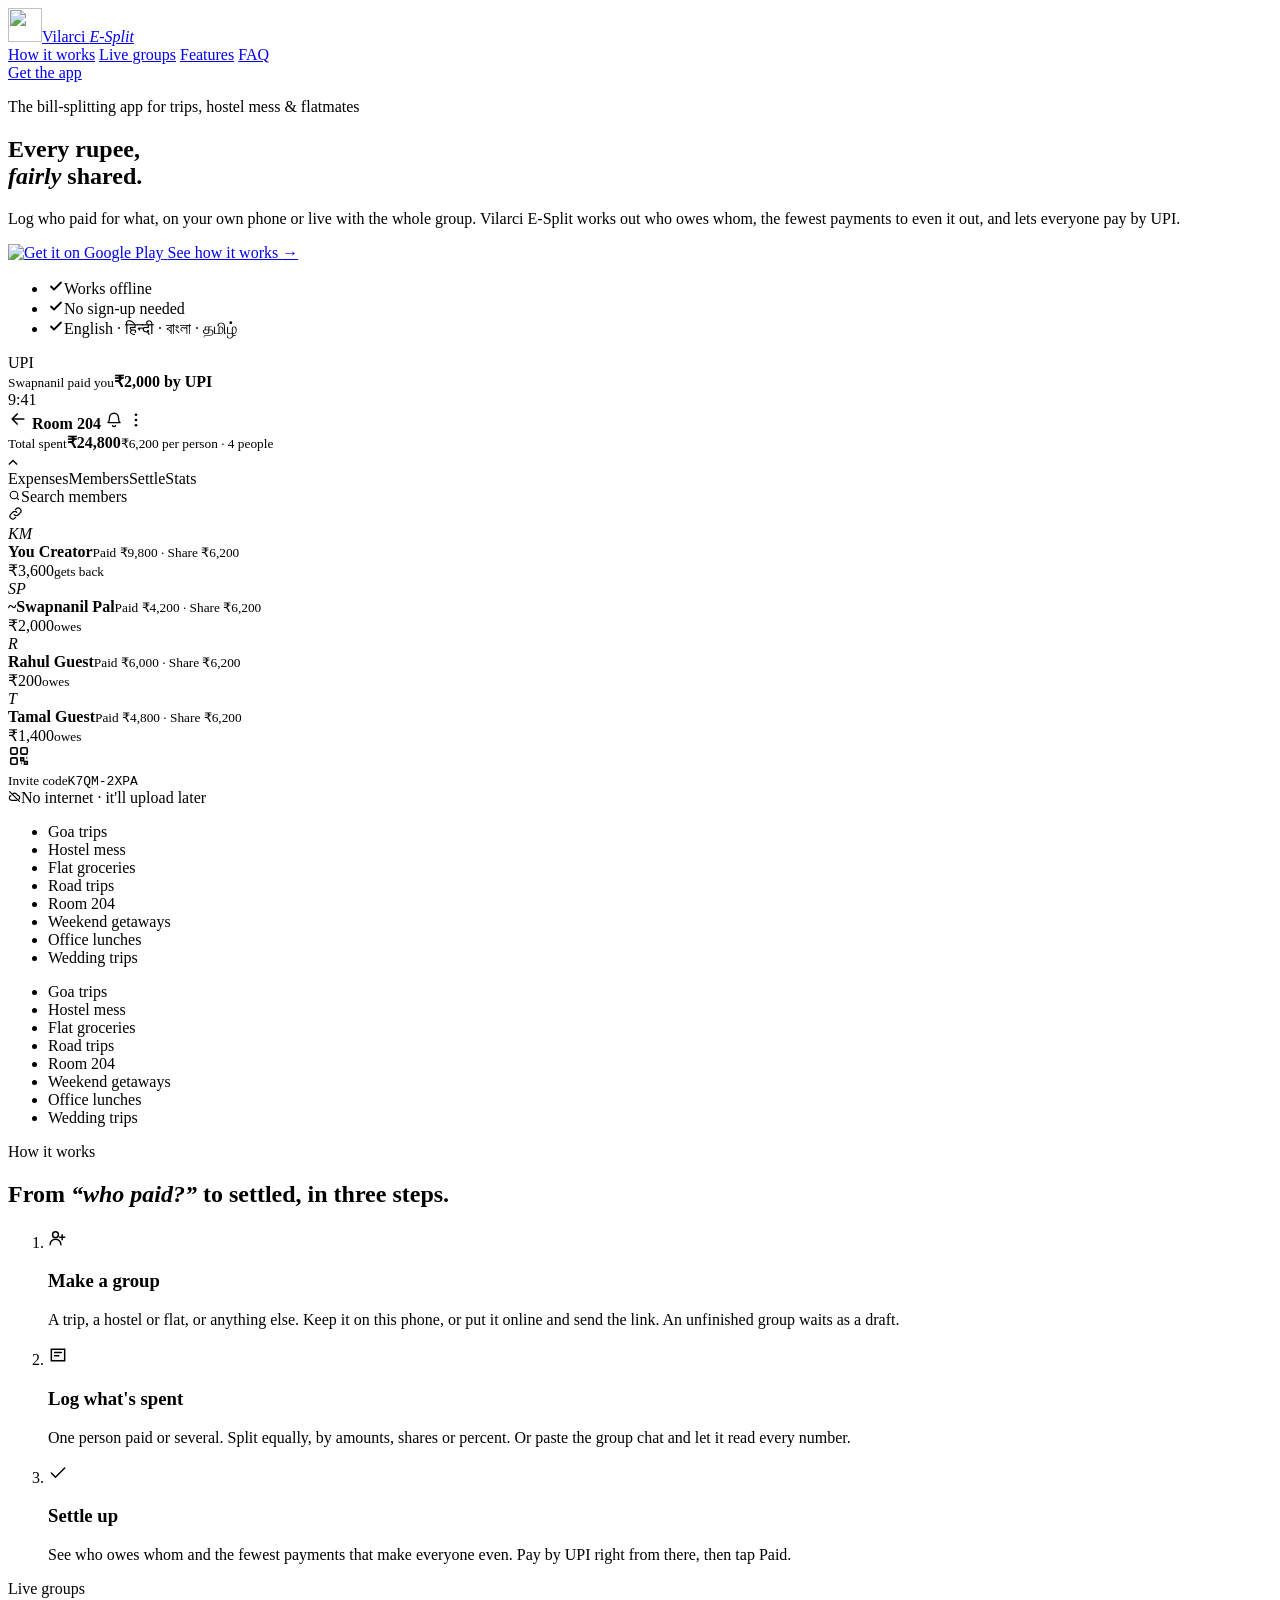
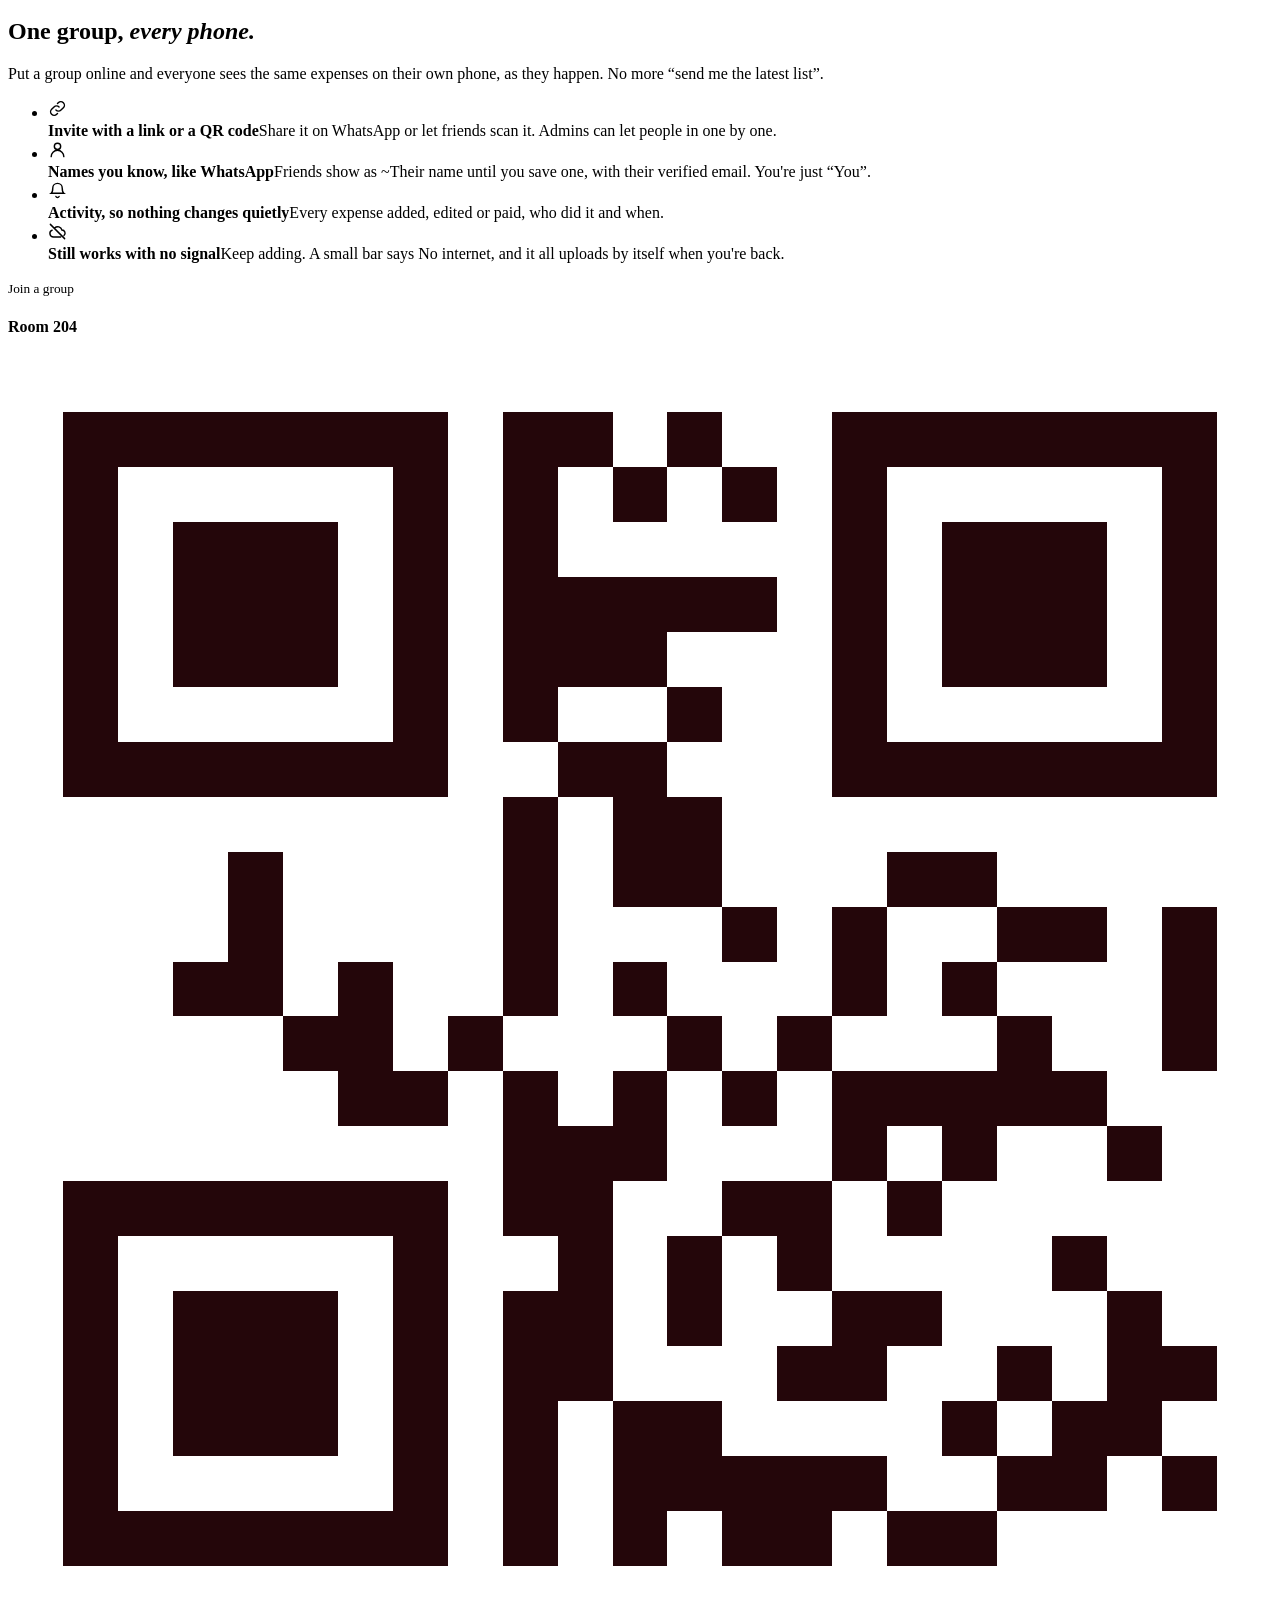
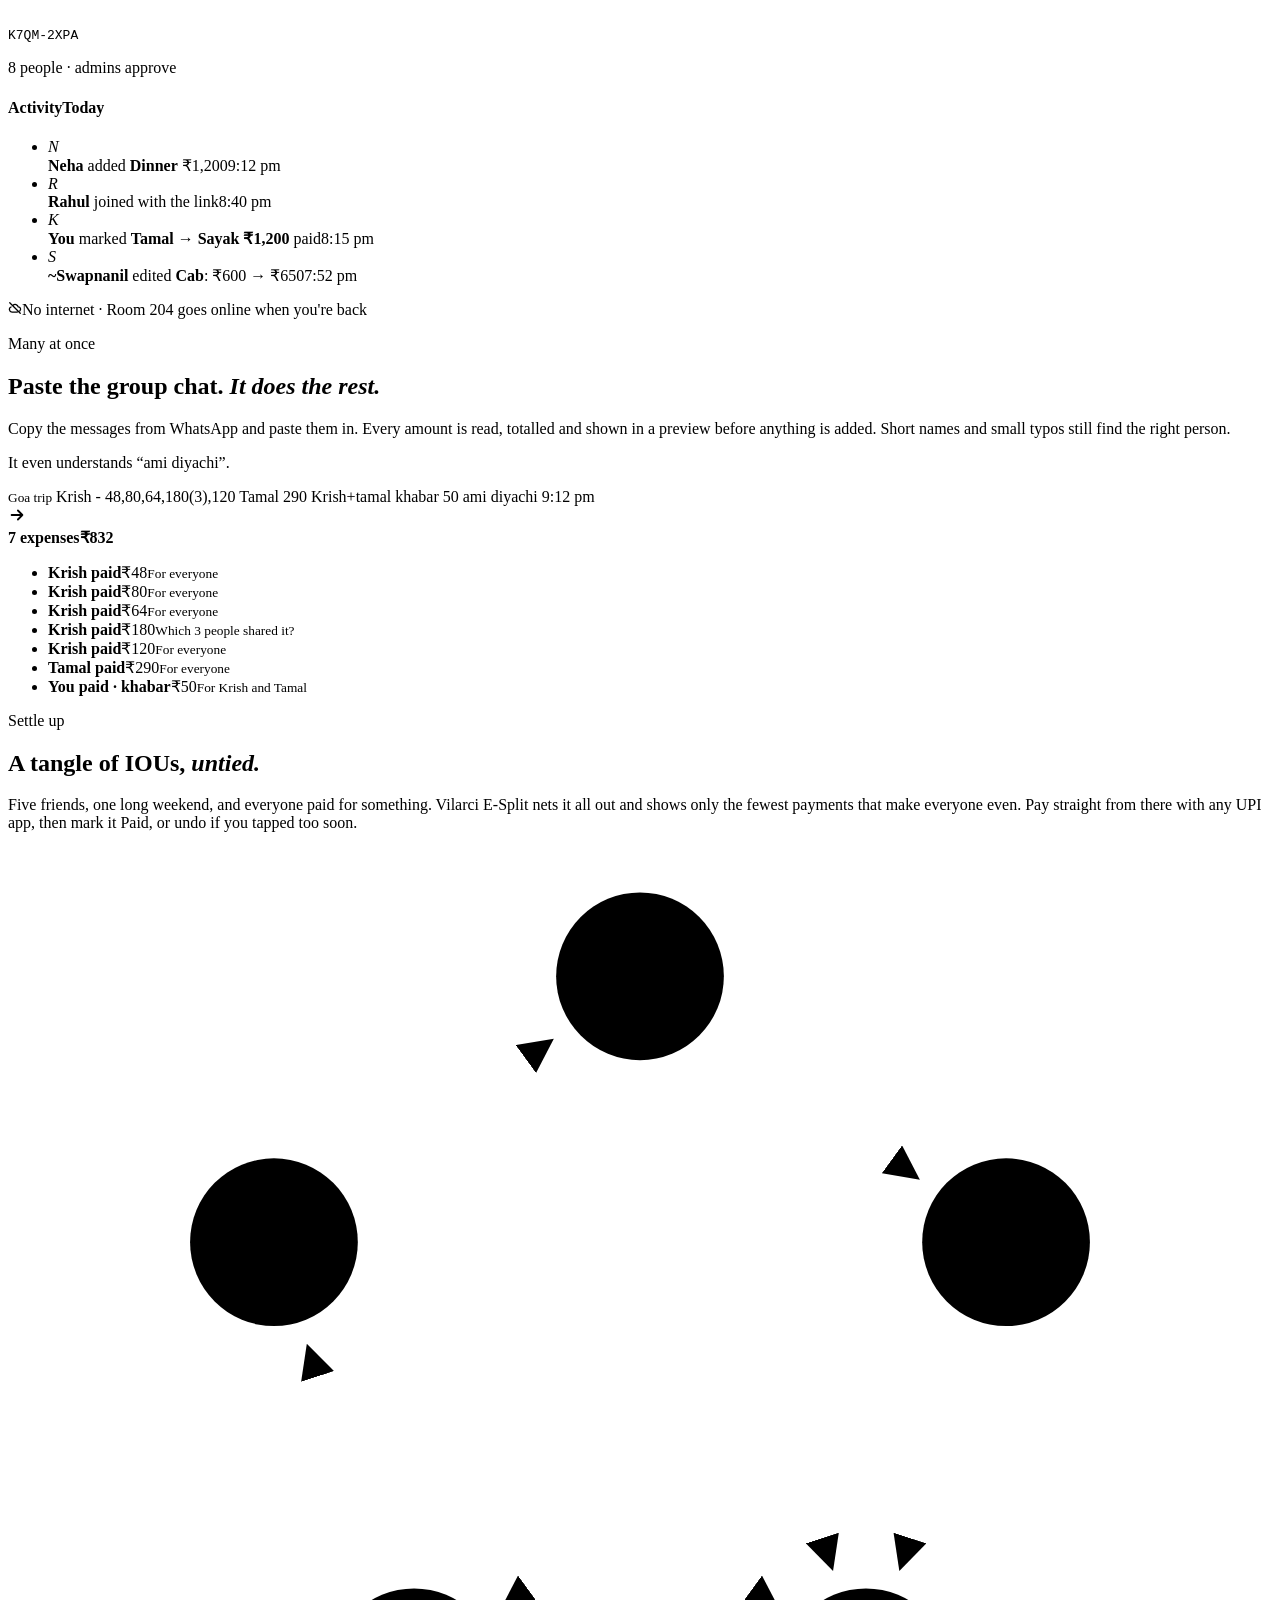
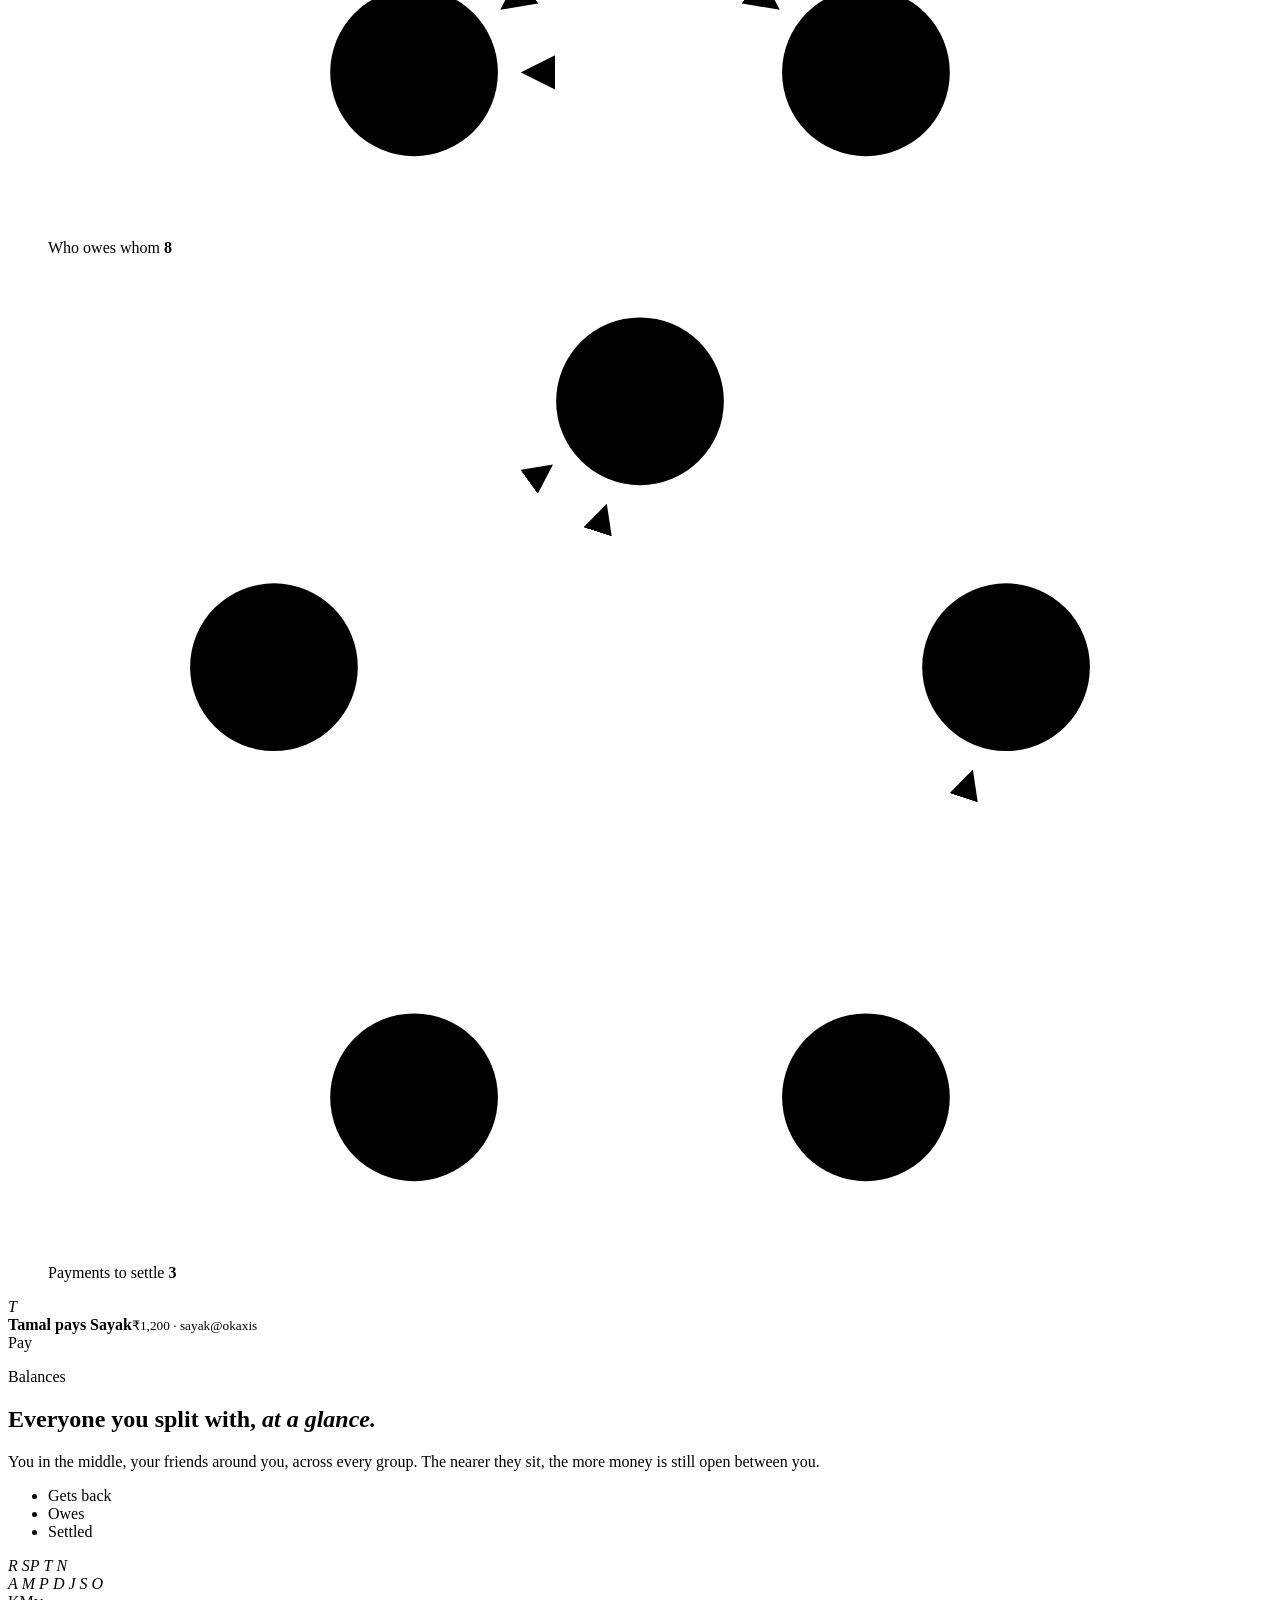
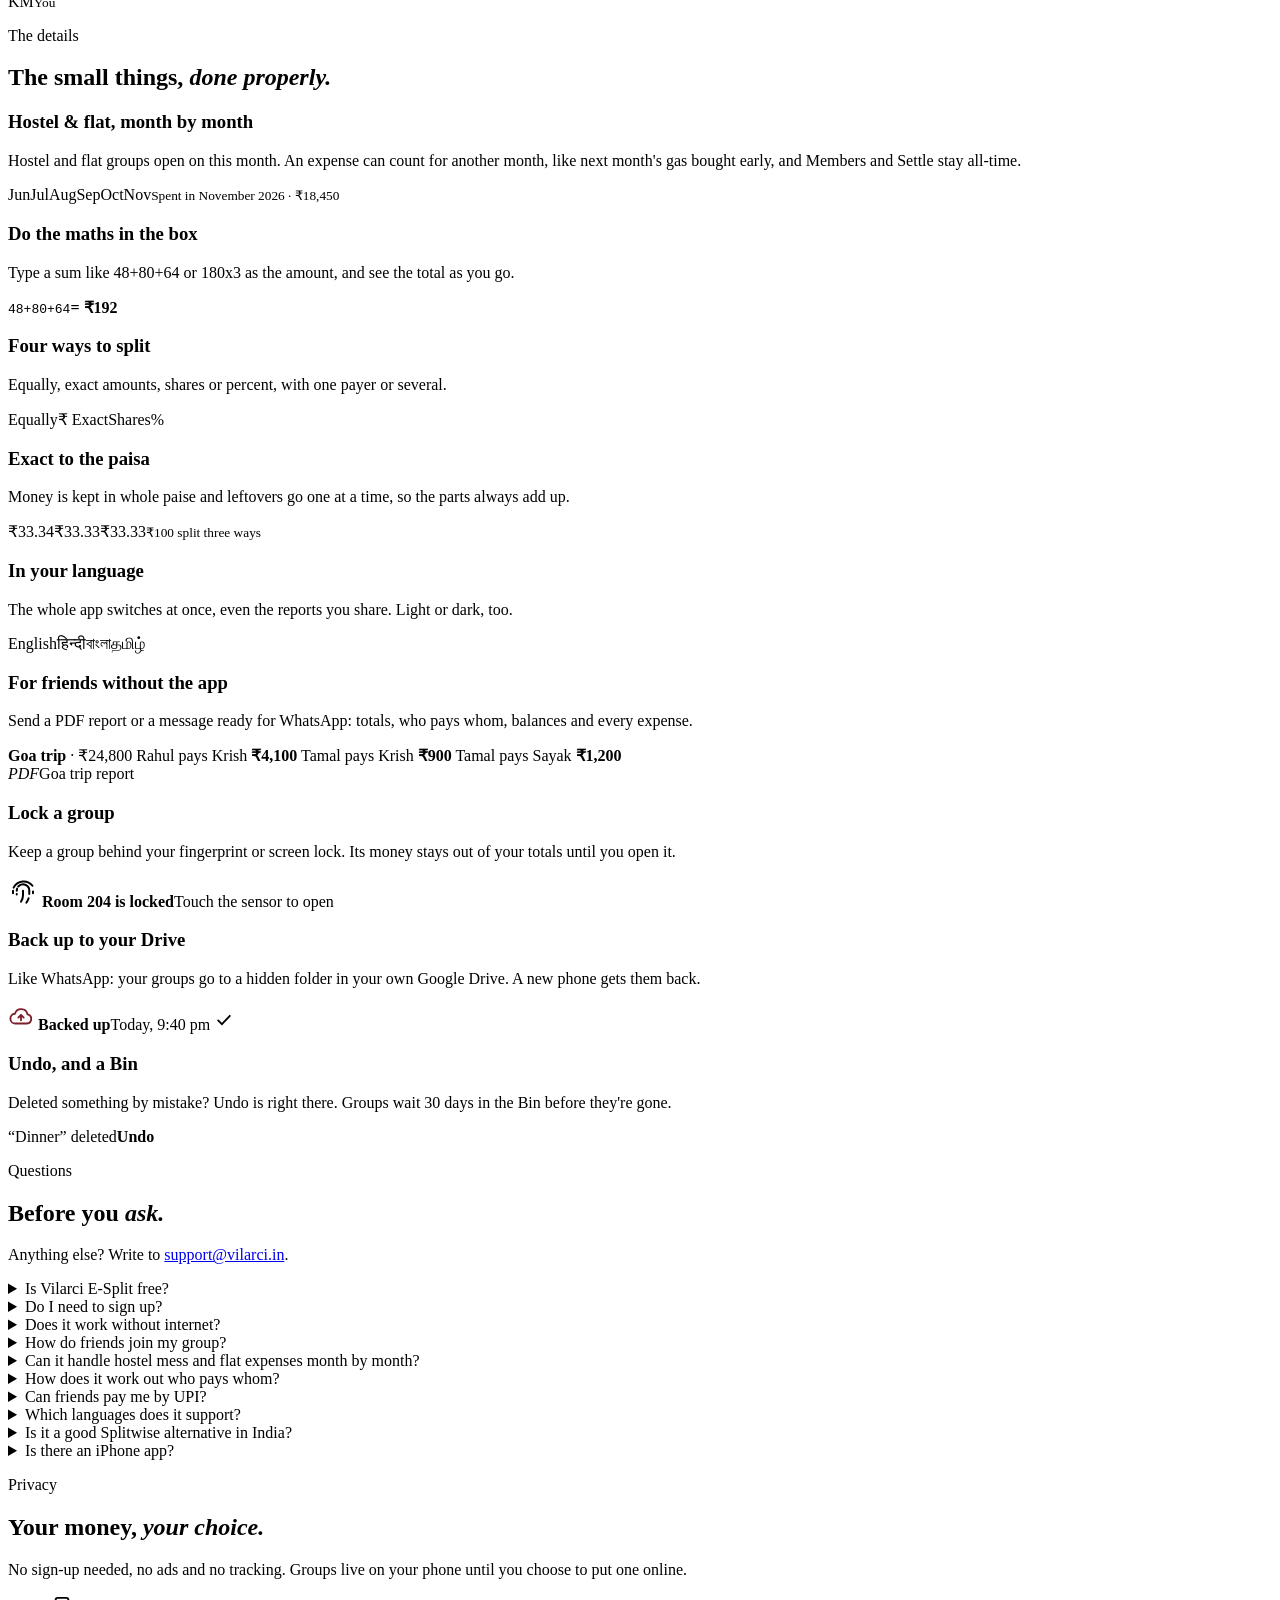
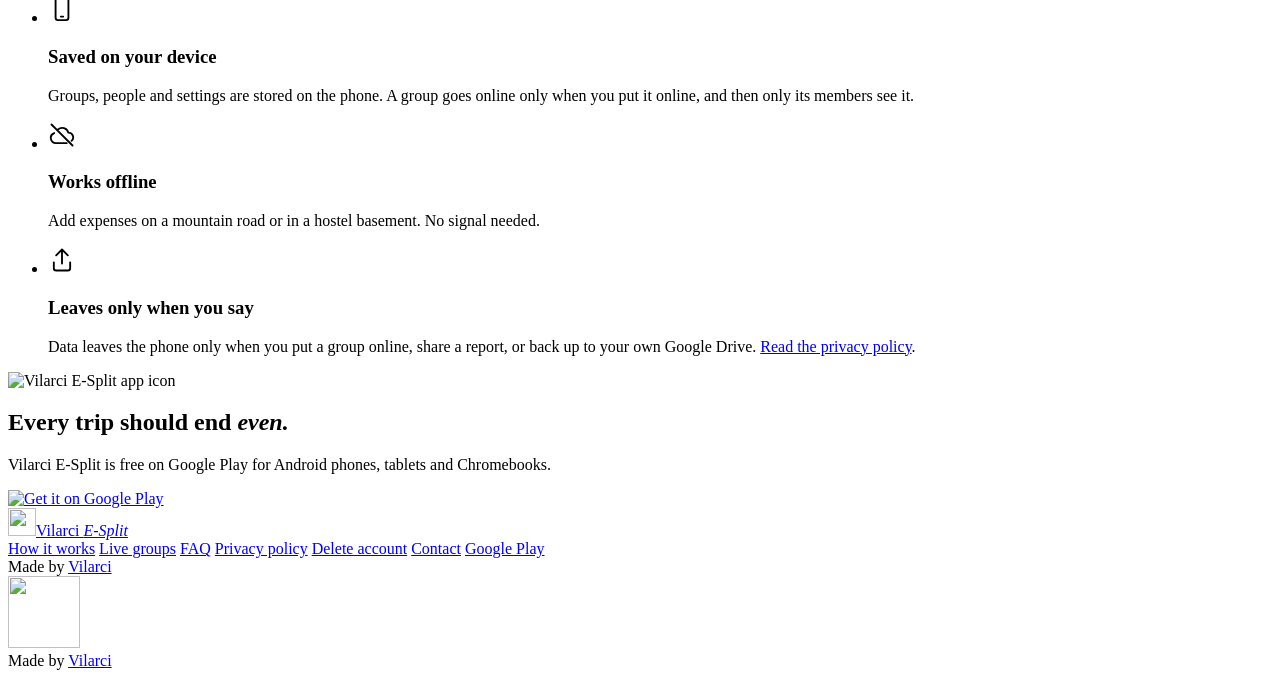
==== commit 9b3ac3ce: "SEO: titles, FAQ, structured data, sitemap, share image - Title and description that say what the ap" ====
--- a/public/index.html
+++ b/public/index.html
@@ -3,17 +3,183 @@
 <head>
 <meta charset="utf-8">
 <meta name="viewport" content="width=device-width, initial-scale=1">
-<title>Vilarci E-Split</title>
-<meta name="description" content="Split group expenses with friends: trips, hostel mess and flatmates. Live groups on every phone, pay by UPI, works offline.">
+<title>Vilarci E-Split – Split Bills &amp; Group Expenses with Friends</title>
+<meta name="description" content="Free bill-splitting app for trips, hostel mess and flatmates. Log who paid, see who owes whom, settle with the fewest payments and pay by UPI. Works offline.">
+<link rel="canonical" href="https://esplit.vilarci.in/">
+<meta name="robots" content="index, follow, max-image-preview:large">
 <meta name="theme-color" content="#24060A">
 <link rel="icon" type="image/png" href="/favicon.png">
 <link rel="apple-touch-icon" href="/icon-192.png">
-<!-- Link previews (WhatsApp, Telegram). This page serves / and every /join/<code>, so these stay general. -->
+<link rel="manifest" href="/site.webmanifest">
+<!-- Link previews (Google, WhatsApp, X). This page also serves every /join/<code> (those are
+     noindex through _headers), so the preview text stays good for an invite too. -->
 <meta property="og:type" content="website">
 <meta property="og:site_name" content="Vilarci E-Split">
-<meta property="og:title" content="Vilarci E-Split">
-<meta property="og:description" content="Split group expenses with friends. Tap to join the group or get the app.">
-<meta property="og:image" content="https://esplit.vilarci.in/icon-512.png">
+<meta property="og:locale" content="en_IN">
+<meta property="og:url" content="https://esplit.vilarci.in/">
+<meta property="og:title" content="Vilarci E-Split: split bills with friends">
+<meta property="og:description" content="Split group expenses with friends: trips, hostel mess and flatmates. Tap to join the group or get the app.">
+<meta property="og:image" content="https://esplit.vilarci.in/og-image.jpg">
+<meta property="og:image:width" content="1200">
+<meta property="og:image:height" content="630">
+<meta property="og:image:alt" content="Vilarci E-Split: every rupee, fairly shared. A group's total and who gets back or owes.">
+<meta name="twitter:card" content="summary_large_image">
+<meta name="twitter:title" content="Vilarci E-Split: split bills with friends">
+<meta name="twitter:description" content="Split group expenses for trips, hostel mess and flatmates. Settle with the fewest payments and pay by UPI.">
+<meta name="twitter:image" content="https://esplit.vilarci.in/og-image.jpg">
+<script type="application/ld+json">
+{
+ "@context": "https://schema.org",
+ "@graph": [
+  {
+   "@type": "Organization",
+   "@id": "https://dev.vilarci.in/#organization",
+   "name": "Vilarci",
+   "alternateName": "Vilarci Dev",
+   "url": "https://dev.vilarci.in/",
+   "logo": "https://officialpic.vilarci.in/Icons/web-icon.png",
+   "email": "support@vilarci.in"
+  },
+  {
+   "@type": "WebSite",
+   "@id": "https://esplit.vilarci.in/#website",
+   "url": "https://esplit.vilarci.in/",
+   "name": "Vilarci E-Split",
+   "inLanguage": "en-IN",
+   "publisher": {
+    "@id": "https://dev.vilarci.in/#organization"
+   }
+  },
+  {
+   "@type": "MobileApplication",
+   "@id": "https://esplit.vilarci.in/#app",
+   "name": "Vilarci E-Split",
+   "alternateName": "E-Split",
+   "description": "Free bill-splitting app for trips, hostel mess and flatmates. Log who paid, see who owes whom, settle with the fewest payments and pay by UPI. Works offline.",
+   "url": "https://esplit.vilarci.in/",
+   "image": "https://esplit.vilarci.in/og-image.jpg",
+   "applicationCategory": "FinanceApplication",
+   "applicationSubCategory": "Bill splitting and group expenses",
+   "operatingSystem": "Android 7.0 or later",
+   "installUrl": "https://play.google.com/store/apps/details?id=in.vilarci.expensesplit",
+   "downloadUrl": "https://play.google.com/store/apps/details?id=in.vilarci.expensesplit",
+   "inLanguage": [
+    "en",
+    "hi",
+    "bn",
+    "ta"
+   ],
+   "offers": {
+    "@type": "Offer",
+    "price": "0",
+    "priceCurrency": "INR"
+   },
+   "featureList": [
+    "Split expenses equally, by exact amounts, by shares or by percent",
+    "Live groups that stay the same on every member's phone",
+    "Invite by link or QR code",
+    "Fewest payments to settle up",
+    "Pay by UPI from Settle up",
+    "Works offline",
+    "Hostel and flat groups month by month",
+    "Paste amounts from a WhatsApp chat",
+    "PDF and WhatsApp reports",
+    "Google Drive backup",
+    "English, Hindi, Bengali and Tamil"
+   ],
+   "publisher": {
+    "@id": "https://dev.vilarci.in/#organization"
+   }
+  },
+  {
+   "@type": "FAQPage",
+   "@id": "https://esplit.vilarci.in/#faq",
+   "mainEntity": [
+    {
+     "@type": "Question",
+     "name": "Is Vilarci E-Split free?",
+     "acceptedAnswer": {
+      "@type": "Answer",
+      "text": "Yes. It's free on Google Play, with no ads and no tracking."
+     }
+    },
+    {
+     "@type": "Question",
+     "name": "Do I need to sign up?",
+     "acceptedAnswer": {
+      "@type": "Answer",
+      "text": "No. Groups you keep on your phone work without an account. You only sign in, with Google or email, to put a group online and share it with friends."
+     }
+    },
+    {
+     "@type": "Question",
+     "name": "Does it work without internet?",
+     "acceptedAnswer": {
+      "@type": "Answer",
+      "text": "Yes. Add and edit expenses anywhere. Online groups catch up by themselves when you're back on the internet."
+     }
+    },
+    {
+     "@type": "Question",
+     "name": "How do friends join my group?",
+     "acceptedAnswer": {
+      "@type": "Answer",
+      "text": "Put the group online and share its invite link or QR code, or tell them the 8-letter code. They install the app, sign in and join. Admins can approve each new member first."
+     }
+    },
+    {
+     "@type": "Question",
+     "name": "Can it handle hostel mess and flat expenses month by month?",
+     "acceptedAnswer": {
+      "@type": "Answer",
+      "text": "Yes. Hostel and flat groups open on the current month, an expense can count for another month, and Members and Settle up stay all-time, so nothing is lost between months."
+     }
+    },
+    {
+     "@type": "Question",
+     "name": "How does it work out who pays whom?",
+     "acceptedAnswer": {
+      "@type": "Answer",
+      "text": "It nets out what everyone paid and owes, then shows the fewest payments that make everyone even. Amounts are kept to the paisa, so the parts always add up."
+     }
+    },
+    {
+     "@type": "Question",
+     "name": "Can friends pay me by UPI?",
+     "acceptedAnswer": {
+      "@type": "Answer",
+      "text": "Yes. Save your UPI id in your profile. In Settle up, Pay opens any UPI app with your id and the amount already filled in."
+     }
+    },
+    {
+     "@type": "Question",
+     "name": "Which languages does it support?",
+     "acceptedAnswer": {
+      "@type": "Answer",
+      "text": "English, Hindi, Bengali and Tamil. The whole app switches at once, even the reports you share."
+     }
+    },
+    {
+     "@type": "Question",
+     "name": "Is it a good Splitwise alternative in India?",
+     "acceptedAnswer": {
+      "@type": "Answer",
+      "text": "It's made for how groups in India split money: rupees and paise, UPI payments, hostel months, Indian languages, and amounts pasted straight from a WhatsApp chat. It works offline and has no ads."
+     }
+    },
+    {
+     "@type": "Question",
+     "name": "Is there an iPhone app?",
+     "acceptedAnswer": {
+      "@type": "Answer",
+      "text": "Not yet. Vilarci E-Split is on Google Play for Android phones, tablets and Chromebooks."
+     }
+    }
+   ]
+  }
+ ]
+}
+</script>
 <script>
   // Invite links (/join/<code>, ?c=<code>) show the invite card instead of the landing page.
   // Decided before anything paints, so the landing never flashes. Same test as readCode() below.
@@ -38,7 +204,7 @@
         <a href="#how">How it works</a>
         <a href="#live">Live groups</a>
         <a href="#features">Features</a>
-        <a href="#privacy">Privacy</a>
+        <a href="#faq">FAQ</a>
       </nav>
       <a class="lp-pill play" href="https://play.google.com/store/apps/details?id=in.vilarci.expensesplit">Get the app</a>
     </div>
@@ -51,7 +217,7 @@
       <div class="lamp" aria-hidden="true"><i class="lamp-cord"></i><i class="lamp-bulb"></i><i class="lamp-light"></i></div>
       <div class="lp-wrap lp-hero-in">
         <div class="lp-hero-copy">
-          <p class="lp-eyebrow"><i></i>For trips, hostel mess &amp; flatmates</p>
+          <p class="lp-eyebrow"><i></i>The bill-splitting app for trips, hostel mess &amp; flatmates</p>
           <h1 class="lp-display">Every rupee,<br><em>fairly</em> shared.</h1>
           <p class="lp-lede">Log who paid for what, on your own phone or live with the whole group. Vilarci E-Split works out who owes whom, the fewest payments to even it out, and lets everyone pay by UPI.</p>
           <div class="lp-cta">
@@ -383,6 +549,58 @@
       </div>
     </section>
 
+    <section class="lp-sec lp-faq" id="faq">
+      <div class="lp-wrap lp-faq-in">
+        <div class="lp-head rv">
+          <p class="lp-kicker">Questions</p>
+          <h2 class="lp-h2">Before you <em>ask.</em></h2>
+          <p class="lp-sub">Anything else? Write to <a href="mailto:support@vilarci.in">support@vilarci.in</a>.</p>
+        </div>
+        <div class="lp-qa rv">
+          <details>
+            <summary>Is Vilarci E-Split free?</summary>
+            <p>Yes. It&#x27;s free on Google Play, with no ads and no tracking.</p>
+          </details>
+          <details>
+            <summary>Do I need to sign up?</summary>
+            <p>No. Groups you keep on your phone work without an account. You only sign in, with Google or email, to put a group online and share it with friends.</p>
+          </details>
+          <details>
+            <summary>Does it work without internet?</summary>
+            <p>Yes. Add and edit expenses anywhere. Online groups catch up by themselves when you&#x27;re back on the internet.</p>
+          </details>
+          <details>
+            <summary>How do friends join my group?</summary>
+            <p>Put the group online and share its invite link or QR code, or tell them the 8-letter code. They install the app, sign in and join. Admins can approve each new member first.</p>
+          </details>
+          <details>
+            <summary>Can it handle hostel mess and flat expenses month by month?</summary>
+            <p>Yes. Hostel and flat groups open on the current month, an expense can count for another month, and Members and Settle up stay all-time, so nothing is lost between months.</p>
+          </details>
+          <details>
+            <summary>How does it work out who pays whom?</summary>
+            <p>It nets out what everyone paid and owes, then shows the fewest payments that make everyone even. Amounts are kept to the paisa, so the parts always add up.</p>
+          </details>
+          <details>
+            <summary>Can friends pay me by UPI?</summary>
+            <p>Yes. Save your UPI id in your profile. In Settle up, Pay opens any UPI app with your id and the amount already filled in.</p>
+          </details>
+          <details>
+            <summary>Which languages does it support?</summary>
+            <p>English, Hindi, Bengali and Tamil. The whole app switches at once, even the reports you share.</p>
+          </details>
+          <details>
+            <summary>Is it a good Splitwise alternative in India?</summary>
+            <p>It&#x27;s made for how groups in India split money: rupees and paise, UPI payments, hostel months, Indian languages, and amounts pasted straight from a WhatsApp chat. It works offline and has no ads.</p>
+          </details>
+          <details>
+            <summary>Is there an iPhone app?</summary>
+            <p>Not yet. Vilarci E-Split is on Google Play for Android phones, tablets and Chromebooks.</p>
+          </details>
+        </div>
+      </div>
+    </section>
+
     <section class="lp-sec lp-private" id="privacy">
       <div class="lp-grain" aria-hidden="true"></div>
       <div class="lp-wrap">
@@ -415,7 +633,7 @@
       <div class="lp-grain" aria-hidden="true"></div>
       <div class="lamp" aria-hidden="true"><i class="lamp-cord"></i><i class="lamp-bulb"></i><i class="lamp-light"></i></div>
       <div class="lp-wrap rv">
-        <img class="icon" src="/icon-192.png" alt="" width="88" height="88">
+        <img class="icon" src="/icon-192.png" alt="Vilarci E-Split app icon" width="88" height="88" loading="lazy">
         <h2>Every trip should end <em>even.</em></h2>
         <p>Vilarci E-Split is free on Google Play for Android phones, tablets and Chromebooks.</p>
         <a class="gplay lp-play play" href="https://play.google.com/store/apps/details?id=in.vilarci.expensesplit">
@@ -431,6 +649,7 @@
       <nav aria-label="Footer">
         <a href="#how">How it works</a>
         <a href="#live">Live groups</a>
+        <a href="#faq">FAQ</a>
         <a href="/privacy">Privacy policy</a>
         <a href="/delete-account">Delete account</a>
         <a href="mailto:support@vilarci.in">Contact</a>
